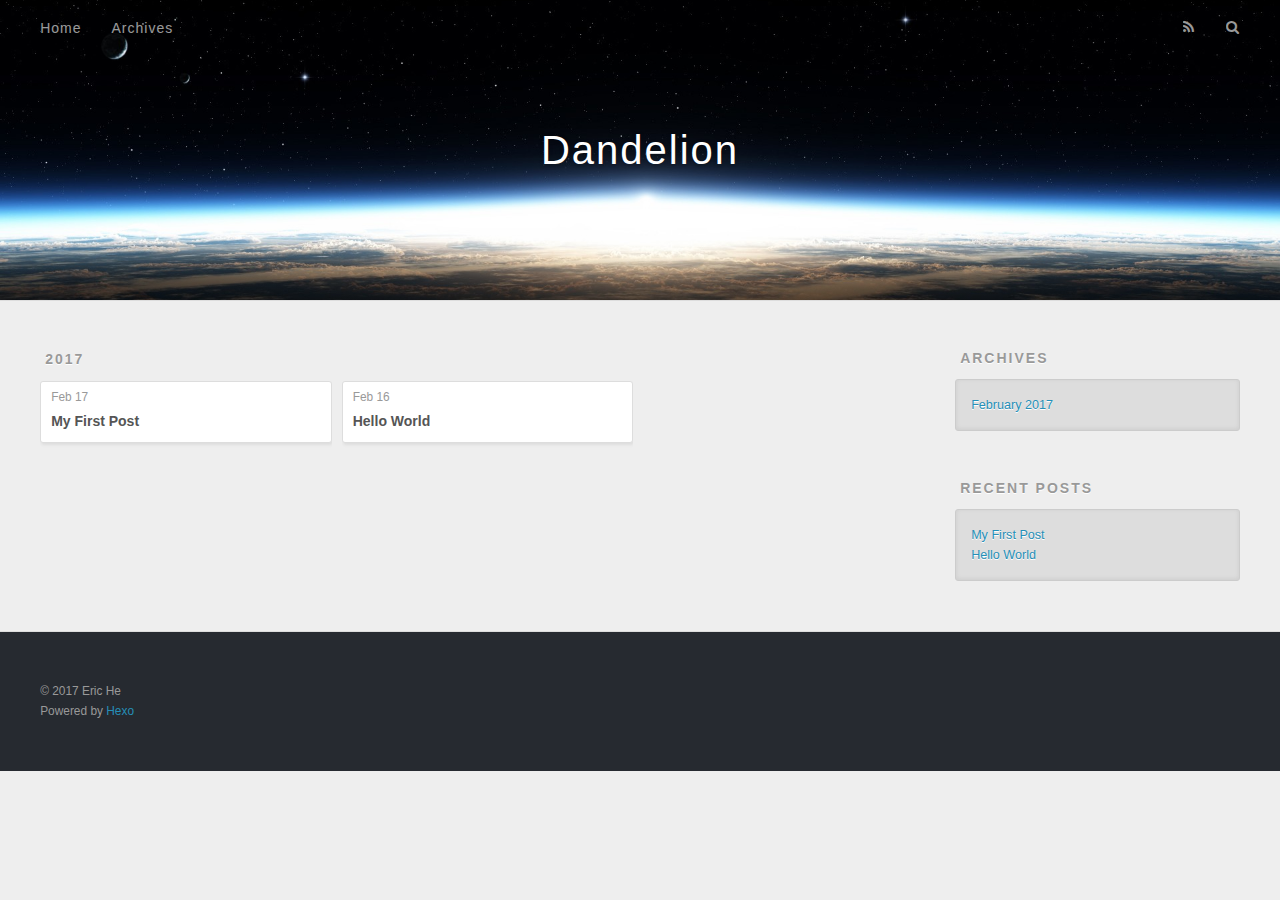
==== archives/index.html @ 821d6e0b "2017-02-17 00:19:06" ====
<!DOCTYPE html>
<html>
<head>
  <meta charset="utf-8">
  
  <title>Archives | Dandelion</title>
  <meta name="viewport" content="width=device-width, initial-scale=1, maximum-scale=1">
  <meta property="og:type" content="website">
<meta property="og:title" content="Dandelion">
<meta property="og:url" content="http://yoursite.com/archives/index.html">
<meta property="og:site_name" content="Dandelion">
<meta name="twitter:card" content="summary">
<meta name="twitter:title" content="Dandelion">
  
    <link rel="alternate" href="/atom.xml" title="Dandelion" type="application/atom+xml">
  
  
    <link rel="icon" href="/favicon.png">
  
  
    <link href="//fonts.googleapis.com/css?family=Source+Code+Pro" rel="stylesheet" type="text/css">
  
  <link rel="stylesheet" href="/css/style.css">
  

</head>

<body>
  <div id="container">
    <div id="wrap">
      <header id="header">
  <div id="banner"></div>
  <div id="header-outer" class="outer">
    <div id="header-title" class="inner">
      <h1 id="logo-wrap">
        <a href="/" id="logo">Dandelion</a>
      </h1>
      
    </div>
    <div id="header-inner" class="inner">
      <nav id="main-nav">
        <a id="main-nav-toggle" class="nav-icon"></a>
        
          <a class="main-nav-link" href="/">Home</a>
        
          <a class="main-nav-link" href="/archives">Archives</a>
        
      </nav>
      <nav id="sub-nav">
        
          <a id="nav-rss-link" class="nav-icon" href="/atom.xml" title="RSS Feed"></a>
        
        <a id="nav-search-btn" class="nav-icon" title="Search"></a>
      </nav>
      <div id="search-form-wrap">
        <form action="//google.com/search" method="get" accept-charset="UTF-8" class="search-form"><input type="search" name="q" results="0" class="search-form-input" placeholder="Search"><button type="submit" class="search-form-submit">&#xF002;</button><input type="hidden" name="sitesearch" value="http://yoursite.com"></form>
      </div>
    </div>
  </div>
</header>
      <div class="outer">
        <section id="main">
  
  
    
    
      
      
      <section class="archives-wrap">
        <div class="archive-year-wrap">
          <a href="/archives/2017" class="archive-year">2017</a>
        </div>
        <div class="archives">
    
    <article class="archive-article archive-type-post">
  <div class="archive-article-inner">
    <header class="archive-article-header">
      <a href="/2017/02/17/My-First-Post/" class="archive-article-date">
  <time datetime="2017-02-17T08:03:21.000Z" itemprop="datePublished">Feb 17</time>
</a>
      
  
    <h1 itemprop="name">
      <a class="archive-article-title" href="/2017/02/17/My-First-Post/">My First Post</a>
    </h1>
  

    </header>
  </div>
</article>
  
    
    
    <article class="archive-article archive-type-post">
  <div class="archive-article-inner">
    <header class="archive-article-header">
      <a href="/2017/02/16/hello-world/" class="archive-article-date">
  <time datetime="2017-02-17T07:58:25.043Z" itemprop="datePublished">Feb 16</time>
</a>
      
  
    <h1 itemprop="name">
      <a class="archive-article-title" href="/2017/02/16/hello-world/">Hello World</a>
    </h1>
  

    </header>
  </div>
</article>
  
  
    </div></section>
  

</section>
        
          <aside id="sidebar">
  
    

  
    

  
    
  
    
  <div class="widget-wrap">
    <h3 class="widget-title">Archives</h3>
    <div class="widget">
      <ul class="archive-list"><li class="archive-list-item"><a class="archive-list-link" href="/archives/2017/02/">February 2017</a></li></ul>
    </div>
  </div>


  
    
  <div class="widget-wrap">
    <h3 class="widget-title">Recent Posts</h3>
    <div class="widget">
      <ul>
        
          <li>
            <a href="/2017/02/17/My-First-Post/">My First Post</a>
          </li>
        
          <li>
            <a href="/2017/02/16/hello-world/">Hello World</a>
          </li>
        
      </ul>
    </div>
  </div>

  
</aside>
        
      </div>
      <footer id="footer">
  
  <div class="outer">
    <div id="footer-info" class="inner">
      &copy; 2017 Eric He<br>
      Powered by <a href="http://hexo.io/" target="_blank">Hexo</a>
    </div>
  </div>
</footer>
    </div>
    <nav id="mobile-nav">
  
    <a href="/" class="mobile-nav-link">Home</a>
  
    <a href="/archives" class="mobile-nav-link">Archives</a>
  
</nav>
    

<script src="//ajax.googleapis.com/ajax/libs/jquery/2.0.3/jquery.min.js"></script>


  <link rel="stylesheet" href="/fancybox/jquery.fancybox.css">
  <script src="/fancybox/jquery.fancybox.pack.js"></script>


<script src="/js/script.js"></script>

  </div>
</body>
</html>
---- css/style.css ----
body {
  width: 100%;
}
body:before,
body:after {
  content: "";
  display: table;
}
body:after {
  clear: both;
}
html,
body,
div,
span,
applet,
object,
iframe,
h1,
h2,
h3,
h4,
h5,
h6,
p,
blockquote,
pre,
a,
abbr,
acronym,
address,
big,
cite,
code,
del,
dfn,
em,
img,
ins,
kbd,
q,
s,
samp,
small,
strike,
strong,
sub,
sup,
tt,
var,
dl,
dt,
dd,
ol,
ul,
li,
fieldset,
form,
label,
legend,
table,
caption,
tbody,
tfoot,
thead,
tr,
th,
td {
  margin: 0;
  padding: 0;
  border: 0;
  outline: 0;
  font-weight: inherit;
  font-style: inherit;
  font-family: inherit;
  font-size: 100%;
  vertical-align: baseline;
}
body {
  line-height: 1;
  color: #000;
  background: #fff;
}
ol,
ul {
  list-style: none;
}
table {
  border-collapse: separate;
  border-spacing: 0;
  vertical-align: middle;
}
caption,
th,
td {
  text-align: left;
  font-weight: normal;
  vertical-align: middle;
}
a img {
  border: none;
}
input,
button {
  margin: 0;
  padding: 0;
}
input::-moz-focus-inner,
button::-moz-focus-inner {
  border: 0;
  padding: 0;
}
@font-face {
  font-family: FontAwesome;
  font-style: normal;
  font-weight: normal;
  src: url("fonts/fontawesome-webfont.eot?v=#4.0.3");
  src: url("fonts/fontawesome-webfont.eot?#iefix&v=#4.0.3") format("embedded-opentype"), url("fonts/fontawesome-webfont.woff?v=#4.0.3") format("woff"), url("fonts/fontawesome-webfont.ttf?v=#4.0.3") format("truetype"), url("fonts/fontawesome-webfont.svg#fontawesomeregular?v=#4.0.3") format("svg");
}
html,
body,
#container {
  height: 100%;
}
body {
  background: #eee;
  font: 14px "Helvetica Neue", Helvetica, Arial, sans-serif;
  -webkit-text-size-adjust: 100%;
}
.outer {
  max-width: 1220px;
  margin: 0 auto;
  padding: 0 20px;
}
.outer:before,
.outer:after {
  content: "";
  display: table;
}
.outer:after {
  clear: both;
}
.inner {
  display: inline;
  float: left;
  width: 98.33333333333333%;
  margin: 0 0.833333333333333%;
}
.left,
.alignleft {
  float: left;
}
.right,
.alignright {
  float: right;
}
.clear {
  clear: both;
}
#container {
  position: relative;
}
.mobile-nav-on {
  overflow: hidden;
}
#wrap {
  height: 100%;
  width: 100%;
  position: absolute;
  top: 0;
  left: 0;
  -webkit-transition: 0.2s ease-out;
  -moz-transition: 0.2s ease-out;
  -ms-transition: 0.2s ease-out;
  transition: 0.2s ease-out;
  z-index: 1;
  background: #eee;
}
.mobile-nav-on #wrap {
  left: 280px;
}
@media screen and (min-width: 768px) {
  #main {
    display: inline;
    float: left;
    width: 73.33333333333333%;
    margin: 0 0.833333333333333%;
  }
}
.article-date,
.article-category-link,
.archive-year,
.widget-title {
  text-decoration: none;
  text-transform: uppercase;
  letter-spacing: 2px;
  color: #999;
  margin-bottom: 1em;
  margin-left: 5px;
  line-height: 1em;
  text-shadow: 0 1px #fff;
  font-weight: bold;
}
.article-inner,
.archive-article-inner {
  background: #fff;
  -webkit-box-shadow: 1px 2px 3px #ddd;
  box-shadow: 1px 2px 3px #ddd;
  border: 1px solid #ddd;
  border-radius: 3px;
}
.article-entry h1,
.widget h1 {
  font-size: 2em;
}
.article-entry h2,
.widget h2 {
  font-size: 1.5em;
}
.article-entry h3,
.widget h3 {
  font-size: 1.3em;
}
.article-entry h4,
.widget h4 {
  font-size: 1.2em;
}
.article-entry h5,
.widget h5 {
  font-size: 1em;
}
.article-entry h6,
.widget h6 {
  font-size: 1em;
  color: #999;
}
.article-entry hr,
.widget hr {
  border: 1px dashed #ddd;
}
.article-entry strong,
.widget strong {
  font-weight: bold;
}
.article-entry em,
.widget em,
.article-entry cite,
.widget cite {
  font-style: italic;
}
.article-entry sup,
.widget sup,
.article-entry sub,
.widget sub {
  font-size: 0.75em;
  line-height: 0;
  position: relative;
  vertical-align: baseline;
}
.article-entry sup,
.widget sup {
  top: -0.5em;
}
.article-entry sub,
.widget sub {
  bottom: -0.2em;
}
.article-entry small,
.widget small {
  font-size: 0.85em;
}
.article-entry acronym,
.widget acronym,
.article-entry abbr,
.widget abbr {
  border-bottom: 1px dotted;
}
.article-entry ul,
.widget ul,
.article-entry ol,
.widget ol,
.article-entry dl,
.widget dl {
  margin: 0 20px;
  line-height: 1.6em;
}
.article-entry ul ul,
.widget ul ul,
.article-entry ol ul,
.widget ol ul,
.article-entry ul ol,
.widget ul ol,
.article-entry ol ol,
.widget ol ol {
  margin-top: 0;
  margin-bottom: 0;
}
.article-entry ul,
.widget ul {
  list-style: disc;
}
.article-entry ol,
.widget ol {
  list-style: decimal;
}
.article-entry dt,
.widget dt {
  font-weight: bold;
}
#header {
  height: 300px;
  position: relative;
  border-bottom: 1px solid #ddd;
}
#header:before,
#header:after {
  content: "";
  position: absolute;
  left: 0;
  right: 0;
  height: 40px;
}
#header:before {
  top: 0;
  background: -webkit-linear-gradient(rgba(0,0,0,0.2), transparent);
  background: -moz-linear-gradient(rgba(0,0,0,0.2), transparent);
  background: -ms-linear-gradient(rgba(0,0,0,0.2), transparent);
  background: linear-gradient(rgba(0,0,0,0.2), transparent);
}
#header:after {
  bottom: 0;
  background: -webkit-linear-gradient(transparent, rgba(0,0,0,0.2));
  background: -moz-linear-gradient(transparent, rgba(0,0,0,0.2));
  background: -ms-linear-gradient(transparent, rgba(0,0,0,0.2));
  background: linear-gradient(transparent, rgba(0,0,0,0.2));
}
#header-outer {
  height: 100%;
  position: relative;
}
#header-inner {
  position: relative;
  overflow: hidden;
}
#banner {
  position: absolute;
  top: 0;
  left: 0;
  width: 100%;
  height: 100%;
  background: url("images/banner.jpg") center #000;
  -webkit-background-size: cover;
  -moz-background-size: cover;
  background-size: cover;
  z-index: -1;
}
#header-title {
  text-align: center;
  height: 40px;
  position: absolute;
  top: 50%;
  left: 0;
  margin-top: -20px;
}
#logo,
#subtitle {
  text-decoration: none;
  color: #fff;
  font-weight: 300;
  text-shadow: 0 1px 4px rgba(0,0,0,0.3);
}
#logo {
  font-size: 40px;
  line-height: 40px;
  letter-spacing: 2px;
}
#subtitle {
  font-size: 16px;
  line-height: 16px;
  letter-spacing: 1px;
}
#subtitle-wrap {
  margin-top: 16px;
}
#main-nav {
  float: left;
  margin-left: -15px;
}
.nav-icon,
.main-nav-link {
  float: left;
  color: #fff;
  opacity: 0.6;
  text-decoration: none;
  text-shadow: 0 1px rgba(0,0,0,0.2);
  -webkit-transition: opacity 0.2s;
  -moz-transition: opacity 0.2s;
  -ms-transition: opacity 0.2s;
  transition: opacity 0.2s;
  display: block;
  padding: 20px 15px;
}
.nav-icon:hover,
.main-nav-link:hover {
  opacity: 1;
}
.nav-icon {
  font-family: FontAwesome;
  text-align: center;
  font-size: 14px;
  width: 14px;
  height: 14px;
  padding: 20px 15px;
  position: relative;
  cursor: pointer;
}
.main-nav-link {
  font-weight: 300;
  letter-spacing: 1px;
}
@media screen and (max-width: 479px) {
  .main-nav-link {
    display: none;
  }
}
#main-nav-toggle {
  display: none;
}
#main-nav-toggle:before {
  content: "\f0c9";
}
@media screen and (max-width: 479px) {
  #main-nav-toggle {
    display: block;
  }
}
#sub-nav {
  float: right;
  margin-right: -15px;
}
#nav-rss-link:before {
  content: "\f09e";
}
#nav-search-btn:before {
  content: "\f002";
}
#search-form-wrap {
  position: absolute;
  top: 15px;
  width: 150px;
  height: 30px;
  right: -150px;
  opacity: 0;
  -webkit-transition: 0.2s ease-out;
  -moz-transition: 0.2s ease-out;
  -ms-transition: 0.2s ease-out;
  transition: 0.2s ease-out;
}
#search-form-wrap.on {
  opacity: 1;
  right: 0;
}
@media screen and (max-width: 479px) {
  #search-form-wrap {
    width: 100%;
    right: -100%;
  }
}
.search-form {
  position: absolute;
  top: 0;
  left: 0;
  right: 0;
  background: #fff;
  padding: 5px 15px;
  border-radius: 15px;
  -webkit-box-shadow: 0 0 10px rgba(0,0,0,0.3);
  box-shadow: 0 0 10px rgba(0,0,0,0.3);
}
.search-form-input {
  border: none;
  background: none;
  color: #555;
  width: 100%;
  font: 13px "Helvetica Neue", Helvetica, Arial, sans-serif;
  outline: none;
}
.search-form-input::-webkit-search-results-decoration,
.search-form-input::-webkit-search-cancel-button {
  -webkit-appearance: none;
}
.search-form-submit {
  position: absolute;
  top: 50%;
  right: 10px;
  margin-top: -7px;
  font: 13px FontAwesome;
  border: none;
  background: none;
  color: #bbb;
  cursor: pointer;
}
.search-form-submit:hover,
.search-form-submit:focus {
  color: #777;
}
.article {
  margin: 50px 0;
}
.article-inner {
  overflow: hidden;
}
.article-meta:before,
.article-meta:after {
  content: "";
  display: table;
}
.article-meta:after {
  clear: both;
}
.article-date {
  float: left;
}
.article-category {
  float: left;
  line-height: 1em;
  color: #ccc;
  text-shadow: 0 1px #fff;
  margin-left: 8px;
}
.article-category:before {
  content: "\2022";
}
.article-category-link {
  margin: 0 12px 1em;
}
.article-header {
  padding: 20px 20px 0;
}
.article-title {
  text-decoration: none;
  font-size: 2em;
  font-weight: bold;
  color: #555;
  line-height: 1.1em;
  -webkit-transition: color 0.2s;
  -moz-transition: color 0.2s;
  -ms-transition: color 0.2s;
  transition: color 0.2s;
}
a.article-title:hover {
  color: #258fb8;
}
.article-entry {
  color: #555;
  padding: 0 20px;
}
.article-entry:before,
.article-entry:after {
  content: "";
  display: table;
}
.article-entry:after {
  clear: both;
}
.article-entry p,
.article-entry table {
  line-height: 1.6em;
  margin: 1.6em 0;
}
.article-entry h1,
.article-entry h2,
.article-entry h3,
.article-entry h4,
.article-entry h5,
.article-entry h6 {
  font-weight: bold;
}
.article-entry h1,
.article-entry h2,
.article-entry h3,
.article-entry h4,
.article-entry h5,
.article-entry h6 {
  line-height: 1.1em;
  margin: 1.1em 0;
}
.article-entry a {
  color: #258fb8;
  text-decoration: none;
}
.article-entry a:hover {
  text-decoration: underline;
}
.article-entry ul,
.article-entry ol,
.article-entry dl {
  margin-top: 1.6em;
  margin-bottom: 1.6em;
}
.article-entry img,
.article-entry video {
  max-width: 100%;
  height: auto;
  display: block;
  margin: auto;
}
.article-entry iframe {
  border: none;
}
.article-entry table {
  width: 100%;
  border-collapse: collapse;
  border-spacing: 0;
}
.article-entry th {
  font-weight: bold;
  border-bottom: 3px solid #ddd;
  padding-bottom: 0.5em;
}
.article-entry td {
  border-bottom: 1px solid #ddd;
  padding: 10px 0;
}
.article-entry blockquote {
  font-family: Georgia, "Times New Roman", serif;
  font-size: 1.4em;
  margin: 1.6em 20px;
  text-align: center;
}
.article-entry blockquote footer {
  font-size: 14px;
  margin: 1.6em 0;
  font-family: "Helvetica Neue", Helvetica, Arial, sans-serif;
}
.article-entry blockquote footer cite:before {
  content: "—";
  padding: 0 0.5em;
}
.article-entry .pullquote {
  text-align: left;
  width: 45%;
  margin: 0;
}
.article-entry .pullquote.left {
  margin-left: 0.5em;
  margin-right: 1em;
}
.article-entry .pullquote.right {
  margin-right: 0.5em;
  margin-left: 1em;
}
.article-entry .caption {
  color: #999;
  display: block;
  font-size: 0.9em;
  margin-top: 0.5em;
  position: relative;
  text-align: center;
}
.article-entry .video-container {
  position: relative;
  padding-top: 56.25%;
  height: 0;
  overflow: hidden;
}
.article-entry .video-container iframe,
.article-entry .video-container object,
.article-entry .video-container embed {
  position: absolute;
  top: 0;
  left: 0;
  width: 100%;
  height: 100%;
  margin-top: 0;
}
.article-more-link a {
  display: inline-block;
  line-height: 1em;
  padding: 6px 15px;
  border-radius: 15px;
  background: #eee;
  color: #999;
  text-shadow: 0 1px #fff;
  text-decoration: none;
}
.article-more-link a:hover {
  background: #258fb8;
  color: #fff;
  text-decoration: none;
  text-shadow: 0 1px #1e7293;
}
.article-footer {
  font-size: 0.85em;
  line-height: 1.6em;
  border-top: 1px solid #ddd;
  padding-top: 1.6em;
  margin: 0 20px 20px;
}
.article-footer:before,
.article-footer:after {
  content: "";
  display: table;
}
.article-footer:after {
  clear: both;
}
.article-footer a {
  color: #999;
  text-decoration: none;
}
.article-footer a:hover {
  color: #555;
}
.article-tag-list-item {
  float: left;
  margin-right: 10px;
}
.article-tag-list-link:before {
  content: "#";
}
.article-comment-link {
  float: right;
}
.article-comment-link:before {
  content: "\f075";
  font-family: FontAwesome;
  padding-right: 8px;
}
.article-share-link {
  cursor: pointer;
  float: right;
  margin-left: 20px;
}
.article-share-link:before {
  content: "\f064";
  font-family: FontAwesome;
  padding-right: 6px;
}
#article-nav {
  position: relative;
}
#article-nav:before,
#article-nav:after {
  content: "";
  display: table;
}
#article-nav:after {
  clear: both;
}
@media screen and (min-width: 768px) {
  #article-nav {
    margin: 50px 0;
  }
  #article-nav:before {
    width: 8px;
    height: 8px;
    position: absolute;
    top: 50%;
    left: 50%;
    margin-top: -4px;
    margin-left: -4px;
    content: "";
    border-radius: 50%;
    background: #ddd;
    -webkit-box-shadow: 0 1px 2px #fff;
    box-shadow: 0 1px 2px #fff;
  }
}
.article-nav-link-wrap {
  text-decoration: none;
  text-shadow: 0 1px #fff;
  color: #999;
  -webkit-box-sizing: border-box;
  -moz-box-sizing: border-box;
  box-sizing: border-box;
  margin-top: 50px;
  text-align: center;
  display: block;
}
.article-nav-link-wrap:hover {
  color: #555;
}
@media screen and (min-width: 768px) {
  .article-nav-link-wrap {
    width: 50%;
    margin-top: 0;
  }
}
@media screen and (min-width: 768px) {
  #article-nav-newer {
    float: left;
    text-align: right;
    padding-right: 20px;
  }
}
@media screen and (min-width: 768px) {
  #article-nav-older {
    float: right;
    text-align: left;
    padding-left: 20px;
  }
}
.article-nav-caption {
  text-transform: uppercase;
  letter-spacing: 2px;
  color: #ddd;
  line-height: 1em;
  font-weight: bold;
}
#article-nav-newer .article-nav-caption {
  margin-right: -2px;
}
.article-nav-title {
  font-size: 0.85em;
  line-height: 1.6em;
  margin-top: 0.5em;
}
.article-share-box {
  position: absolute;
  display: none;
  background: #fff;
  -webkit-box-shadow: 1px 2px 10px rgba(0,0,0,0.2);
  box-shadow: 1px 2px 10px rgba(0,0,0,0.2);
  border-radius: 3px;
  margin-left: -145px;
  overflow: hidden;
  z-index: 1;
}
.article-share-box.on {
  display: block;
}
.article-share-input {
  width: 100%;
  background: none;
  -webkit-box-sizing: border-box;
  -moz-box-sizing: border-box;
  box-sizing: border-box;
  font: 14px "Helvetica Neue", Helvetica, Arial, sans-serif;
  padding: 0 15px;
  color: #555;
  outline: none;
  border: 1px solid #ddd;
  border-radius: 3px 3px 0 0;
  height: 36px;
  line-height: 36px;
}
.article-share-links {
  background: #eee;
}
.article-share-links:before,
.article-share-links:after {
  content: "";
  display: table;
}
.article-share-links:after {
  clear: both;
}
.article-share-twitter,
.article-share-facebook,
.article-share-pinterest,
.article-share-google {
  width: 50px;
  height: 36px;
  display: block;
  float: left;
  position: relative;
  color: #999;
  text-shadow: 0 1px #fff;
}
.article-share-twitter:before,
.article-share-facebook:before,
.article-share-pinterest:before,
.article-share-google:before {
  font-size: 20px;
  font-family: FontAwesome;
  width: 20px;
  height: 20px;
  position: absolute;
  top: 50%;
  left: 50%;
  margin-top: -10px;
  margin-left: -10px;
  text-align: center;
}
.article-share-twitter:hover,
.article-share-facebook:hover,
.article-share-pinterest:hover,
.article-share-google:hover {
  color: #fff;
}
.article-share-twitter:before {
  content: "\f099";
}
.article-share-twitter:hover {
  background: #00aced;
  text-shadow: 0 1px #008abe;
}
.article-share-facebook:before {
  content: "\f09a";
}
.article-share-facebook:hover {
  background: #3b5998;
  text-shadow: 0 1px #2f477a;
}
.article-share-pinterest:before {
  content: "\f0d2";
}
.article-share-pinterest:hover {
  background: #cb2027;
  text-shadow: 0 1px #a21a1f;
}
.article-share-google:before {
  content: "\f0d5";
}
.article-share-google:hover {
  background: #dd4b39;
  text-shadow: 0 1px #be3221;
}
.article-gallery {
  background: #000;
  position: relative;
}
.article-gallery-photos {
  position: relative;
  overflow: hidden;
}
.article-gallery-img {
  display: none;
  max-width: 100%;
}
.article-gallery-img:first-child {
  display: block;
}
.article-gallery-img.loaded {
  position: absolute;
  display: block;
}
.article-gallery-img img {
  display: block;
  max-width: 100%;
  margin: 0 auto;
}
#comments {
  background: #fff;
  -webkit-box-shadow: 1px 2px 3px #ddd;
  box-shadow: 1px 2px 3px #ddd;
  padding: 20px;
  border: 1px solid #ddd;
  border-radius: 3px;
  margin: 50px 0;
}
#comments a {
  color: #258fb8;
}
.archives-wrap {
  margin: 50px 0;
}
.archives:before,
.archives:after {
  content: "";
  display: table;
}
.archives:after {
  clear: both;
}
.archive-year-wrap {
  margin-bottom: 1em;
}
.archives {
  -webkit-column-gap: 10px;
  -moz-column-gap: 10px;
  column-gap: 10px;
}
@media screen and (min-width: 480px) and (max-width: 767px) {
  .archives {
    -webkit-column-count: 2;
    -moz-column-count: 2;
    column-count: 2;
  }
}
@media screen and (min-width: 768px) {
  .archives {
    -webkit-column-count: 3;
    -moz-column-count: 3;
    column-count: 3;
  }
}
.archive-article {
  -webkit-column-break-inside: avoid;
  page-break-inside: avoid;
  overflow: hidden;
  break-inside: avoid-column;
}
.archive-article-inner {
  padding: 10px;
  margin-bottom: 15px;
}
.archive-article-title {
  text-decoration: none;
  font-weight: bold;
  color: #555;
  -webkit-transition: color 0.2s;
  -moz-transition: color 0.2s;
  -ms-transition: color 0.2s;
  transition: color 0.2s;
  line-height: 1.6em;
}
.archive-article-title:hover {
  color: #258fb8;
}
.archive-article-footer {
  margin-top: 1em;
}
.archive-article-date {
  color: #999;
  text-decoration: none;
  font-size: 0.85em;
  line-height: 1em;
  margin-bottom: 0.5em;
  display: block;
}
#page-nav {
  margin: 50px auto;
  background: #fff;
  -webkit-box-shadow: 1px 2px 3px #ddd;
  box-shadow: 1px 2px 3px #ddd;
  border: 1px solid #ddd;
  border-radius: 3px;
  text-align: center;
  color: #999;
  overflow: hidden;
}
#page-nav:before,
#page-nav:after {
  content: "";
  display: table;
}
#page-nav:after {
  clear: both;
}
#page-nav a,
#page-nav span {
  padding: 10px 20px;
  line-height: 1;
  height: 2ex;
}
#page-nav a {
  color: #999;
  text-decoration: none;
}
#page-nav a:hover {
  background: #999;
  color: #fff;
}
#page-nav .prev {
  float: left;
}
#page-nav .next {
  float: right;
}
#page-nav .page-number {
  display: inline-block;
}
@media screen and (max-width: 479px) {
  #page-nav .page-number {
    display: none;
  }
}
#page-nav .current {
  color: #555;
  font-weight: bold;
}
#page-nav .space {
  color: #ddd;
}
#footer {
  background: #262a30;
  padding: 50px 0;
  border-top: 1px solid #ddd;
  color: #999;
}
#footer a {
  color: #258fb8;
  text-decoration: none;
}
#footer a:hover {
  text-decoration: underline;
}
#footer-info {
  line-height: 1.6em;
  font-size: 0.85em;
}
.article-entry pre,
.article-entry .highlight {
  background: #2d2d2d;
  margin: 0 -20px;
  padding: 15px 20px;
  border-style: solid;
  border-color: #ddd;
  border-width: 1px 0;
  overflow: auto;
  color: #ccc;
  line-height: 22.400000000000002px;
}
.article-entry .highlight .gutter pre,
.article-entry .gist .gist-file .gist-data .line-numbers {
  color: #666;
  font-size: 0.85em;
}
.article-entry pre,
.article-entry code {
  font-family: "Source Code Pro", Consolas, Monaco, Menlo, Consolas, monospace;
}
.article-entry code {
  background: #eee;
  text-shadow: 0 1px #fff;
  padding: 0 0.3em;
}
.article-entry pre code {
  background: none;
  text-shadow: none;
  padding: 0;
}
.article-entry .highlight pre {
  border: none;
  margin: 0;
  padding: 0;
}
.article-entry .highlight table {
  margin: 0;
  width: auto;
}
.article-entry .highlight td {
  border: none;
  padding: 0;
}
.article-entry .highlight figcaption {
  font-size: 0.85em;
  color: #999;
  line-height: 1em;
  margin-bottom: 1em;
}
.article-entry .highlight figcaption:before,
.article-entry .highlight figcaption:after {
  content: "";
  display: table;
}
.article-entry .highlight figcaption:after {
  clear: both;
}
.article-entry .highlight figcaption a {
  float: right;
}
.article-entry .highlight .gutter pre {
  text-align: right;
  padding-right: 20px;
}
.article-entry .highlight .line {
  height: 22.400000000000002px;
}
.article-entry .highlight .line.marked {
  background: #515151;
}
.article-entry .gist {
  margin: 0 -20px;
  border-style: solid;
  border-color: #ddd;
  border-width: 1px 0;
  background: #2d2d2d;
  padding: 15px 20px 15px 0;
}
.article-entry .gist .gist-file {
  border: none;
  font-family: "Source Code Pro", Consolas, Monaco, Menlo, Consolas, monospace;
  margin: 0;
}
.article-entry .gist .gist-file .gist-data {
  background: none;
  border: none;
}
.article-entry .gist .gist-file .gist-data .line-numbers {
  background: none;
  border: none;
  padding: 0 20px 0 0;
}
.article-entry .gist .gist-file .gist-data .line-data {
  padding: 0 !important;
}
.article-entry .gist .gist-file .highlight {
  margin: 0;
  padding: 0;
  border: none;
}
.article-entry .gist .gist-file .gist-meta {
  background: #2d2d2d;
  color: #999;
  font: 0.85em "Helvetica Neue", Helvetica, Arial, sans-serif;
  text-shadow: 0 0;
  padding: 0;
  margin-top: 1em;
  margin-left: 20px;
}
.article-entry .gist .gist-file .gist-meta a {
  color: #258fb8;
  font-weight: normal;
}
.article-entry .gist .gist-file .gist-meta a:hover {
  text-decoration: underline;
}
pre .comment,
pre .title {
  color: #999;
}
pre .variable,
pre .attribute,
pre .tag,
pre .regexp,
pre .ruby .constant,
pre .xml .tag .title,
pre .xml .pi,
pre .xml .doctype,
pre .html .doctype,
pre .css .id,
pre .css .class,
pre .css .pseudo {
  color: #f2777a;
}
pre .number,
pre .preprocessor,
pre .built_in,
pre .literal,
pre .params,
pre .constant {
  color: #f99157;
}
pre .class,
pre .ruby .class .title,
pre .css .rules .attribute {
  color: #9c9;
}
pre .string,
pre .value,
pre .inheritance,
pre .header,
pre .ruby .symbol,
pre .xml .cdata {
  color: #9c9;
}
pre .css .hexcolor {
  color: #6cc;
}
pre .function,
pre .python .decorator,
pre .python .title,
pre .ruby .function .title,
pre .ruby .title .keyword,
pre .perl .sub,
pre .javascript .title,
pre .coffeescript .title {
  color: #69c;
}
pre .keyword,
pre .javascript .function {
  color: #c9c;
}
@media screen and (max-width: 479px) {
  #mobile-nav {
    position: absolute;
    top: 0;
    left: 0;
    width: 280px;
    height: 100%;
    background: #191919;
    border-right: 1px solid #fff;
  }
}
@media screen and (max-width: 479px) {
  .mobile-nav-link {
    display: block;
    color: #999;
    text-decoration: none;
    padding: 15px 20px;
    font-weight: bold;
  }
  .mobile-nav-link:hover {
    color: #fff;
  }
}
@media screen and (min-width: 768px) {
  #sidebar {
    display: inline;
    float: left;
    width: 23.333333333333332%;
    margin: 0 0.833333333333333%;
  }
}
.widget-wrap {
  margin: 50px 0;
}
.widget {
  color: #777;
  text-shadow: 0 1px #fff;
  background: #ddd;
  -webkit-box-shadow: 0 -1px 4px #ccc inset;
  box-shadow: 0 -1px 4px #ccc inset;
  border: 1px solid #ccc;
  padding: 15px;
  border-radius: 3px;
}
.widget a {
  color: #258fb8;
  text-decoration: none;
}
.widget a:hover {
  text-decoration: underline;
}
.widget ul ul,
.widget ol ul,
.widget dl ul,
.widget ul ol,
.widget ol ol,
.widget dl ol,
.widget ul dl,
.widget ol dl,
.widget dl dl {
  margin-left: 15px;
  list-style: disc;
}
.widget {
  line-height: 1.6em;
  word-wrap: break-word;
  font-size: 0.9em;
}
.widget ul,
.widget ol {
  list-style: none;
  margin: 0;
}
.widget ul ul,
.widget ol ul,
.widget ul ol,
.widget ol ol {
  margin: 0 20px;
}
.widget ul ul,
.widget ol ul {
  list-style: disc;
}
.widget ul ol,
.widget ol ol {
  list-style: decimal;
}
.category-list-count,
.tag-list-count,
.archive-list-count {
  padding-left: 5px;
  color: #999;
  font-size: 0.85em;
}
.category-list-count:before,
.tag-list-count:before,
.archive-list-count:before {
  content: "(";
}
.category-list-count:after,
.tag-list-count:after,
.archive-list-count:after {
  content: ")";
}
.tagcloud a {
  margin-right: 5px;
  display: inline-block;
}
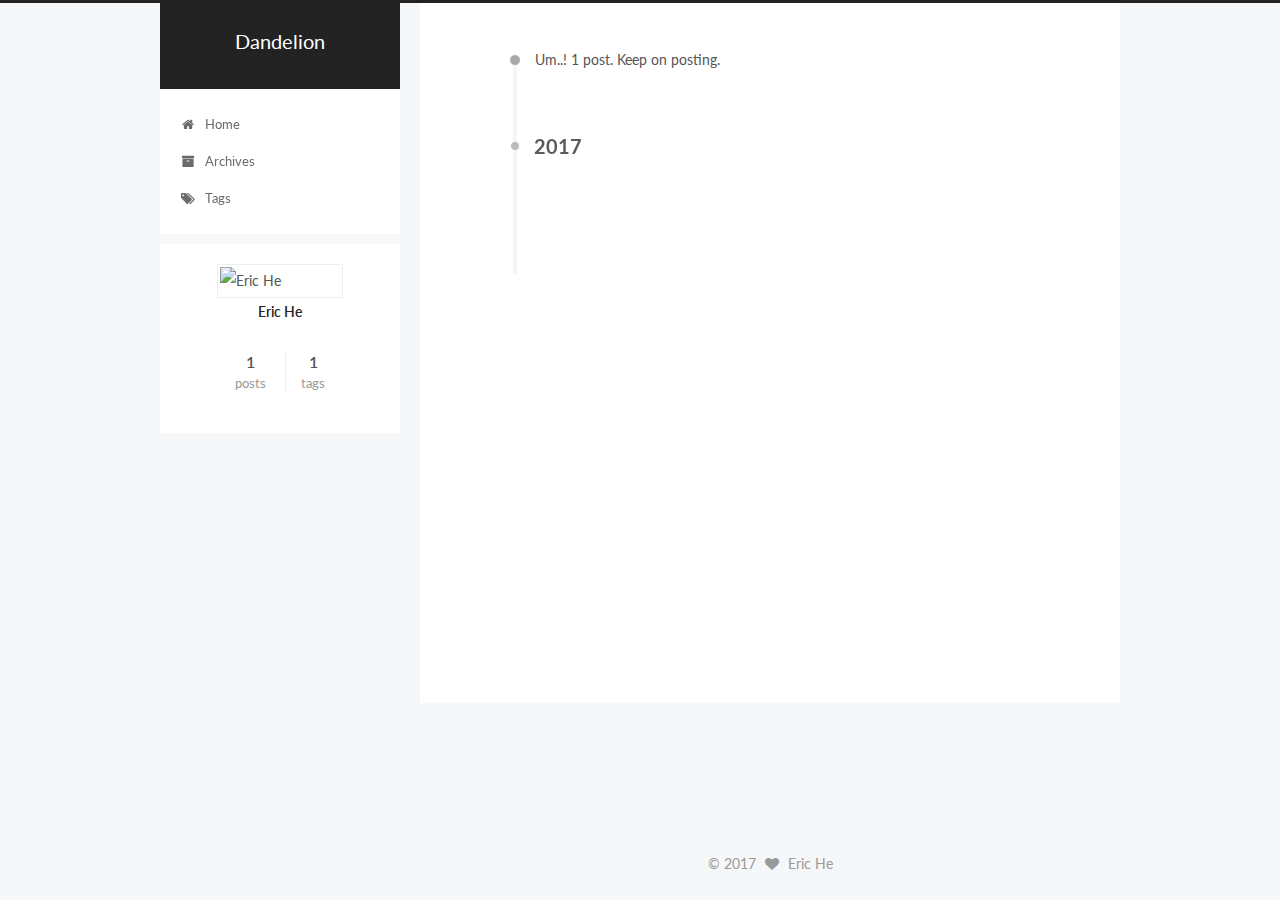
==== commit 9de48a90: "2017-02-17 01:41:12" ====
--- a/archives/index.html
+++ b/archives/index.html
@@ -1,189 +1,527 @@
-<!DOCTYPE html>
-<html>
+<!doctype html>
+
+
+
+  
+
+
+<html class="theme-next pisces use-motion" lang="en">
 <head>
-  <meta charset="utf-8">
-  
-  <title>Archives | Dandelion</title>
-  <meta name="viewport" content="width=device-width, initial-scale=1, maximum-scale=1">
-  <meta property="og:type" content="website">
+  <meta charset="UTF-8"/>
+<meta http-equiv="X-UA-Compatible" content="IE=edge" />
+<meta name="viewport" content="width=device-width, initial-scale=1, maximum-scale=1"/>
+
+
+
+<meta http-equiv="Cache-Control" content="no-transform" />
+<meta http-equiv="Cache-Control" content="no-siteapp" />
+
+
+
+
+
+
+
+
+
+
+
+
+
+
+
+  
+  
+  <link href="/lib/fancybox/source/jquery.fancybox.css?v=2.1.5" rel="stylesheet" type="text/css" />
+
+
+
+
+  
+  
+  
+  
+
+  
+    
+    
+  
+
+  
+
+  
+
+  
+
+  
+
+  
+    
+    
+    <link href="//fonts.googleapis.com/css?family=Lato:300,300italic,400,400italic,700,700italic&subset=latin,latin-ext" rel="stylesheet" type="text/css">
+  
+
+
+
+
+
+
+<link href="/lib/font-awesome/css/font-awesome.min.css?v=4.6.2" rel="stylesheet" type="text/css" />
+
+<link href="/css/main.css?v=5.1.0" rel="stylesheet" type="text/css" />
+
+
+  <meta name="keywords" content="Hexo, NexT" />
+
+
+
+
+
+
+
+
+  <link rel="shortcut icon" type="image/x-icon" href="/favicon.ico?v=5.1.0" />
+
+
+
+
+
+
+<meta property="og:type" content="website">
 <meta property="og:title" content="Dandelion">
 <meta property="og:url" content="http://yoursite.com/archives/index.html">
 <meta property="og:site_name" content="Dandelion">
 <meta name="twitter:card" content="summary">
 <meta name="twitter:title" content="Dandelion">
-  
-    <link rel="alternate" href="/atom.xml" title="Dandelion" type="application/atom+xml">
-  
-  
-    <link rel="icon" href="/favicon.png">
-  
-  
-    <link href="//fonts.googleapis.com/css?family=Source+Code+Pro" rel="stylesheet" type="text/css">
-  
-  <link rel="stylesheet" href="/css/style.css">
-  
-
+
+
+
+<script type="text/javascript" id="hexo.configurations">
+  var NexT = window.NexT || {};
+  var CONFIG = {
+    root: '/',
+    scheme: 'Pisces',
+    sidebar: {"position":"left","display":"post"},
+    fancybox: true,
+    motion: true,
+    duoshuo: {
+      userId: '0',
+      author: 'Author'
+    },
+    algolia: {
+      applicationID: '',
+      apiKey: '',
+      indexName: '',
+      hits: {"per_page":10},
+      labels: {"input_placeholder":"Search for Posts","hits_empty":"We didn't find any results for the search: ${query}","hits_stats":"${hits} results found in ${time} ms"}
+    }
+  };
+</script>
+
+
+
+  <link rel="canonical" href="http://yoursite.com/archives/"/>
+
+
+
+
+
+  <title> Archive | Dandelion </title>
 </head>
 
-<body>
-  <div id="container">
-    <div id="wrap">
-      <header id="header">
-  <div id="banner"></div>
-  <div id="header-outer" class="outer">
-    <div id="header-title" class="inner">
-      <h1 id="logo-wrap">
-        <a href="/" id="logo">Dandelion</a>
+<body itemscope itemtype="http://schema.org/WebPage" lang="en">
+
+  
+
+
+
+
+
+
+
+
+
+
+
+
+
+
+  
+  
+    
+  
+
+  <div class="container one-collumn sidebar-position-left  page-archive  ">
+    <div class="headband"></div>
+
+    <header id="header" class="header" itemscope itemtype="http://schema.org/WPHeader">
+      <div class="header-inner"><div class="site-meta ">
+  
+
+  <div class="custom-logo-site-title">
+    <a href="/"  class="brand" rel="start">
+      <span class="logo-line-before"><i></i></span>
+      <span class="site-title">Dandelion</span>
+      <span class="logo-line-after"><i></i></span>
+    </a>
+  </div>
+    
+      <p class="site-subtitle"></p>
+    
+</div>
+
+<div class="site-nav-toggle">
+  <button>
+    <span class="btn-bar"></span>
+    <span class="btn-bar"></span>
+    <span class="btn-bar"></span>
+  </button>
+</div>
+
+<nav class="site-nav">
+  
+
+  
+    <ul id="menu" class="menu">
+      
+        
+        <li class="menu-item menu-item-home">
+          <a href="/" rel="section">
+            
+              <i class="menu-item-icon fa fa-fw fa-home"></i> <br />
+            
+            Home
+          </a>
+        </li>
+      
+        
+        <li class="menu-item menu-item-archives">
+          <a href="/archives" rel="section">
+            
+              <i class="menu-item-icon fa fa-fw fa-archive"></i> <br />
+            
+            Archives
+          </a>
+        </li>
+      
+        
+        <li class="menu-item menu-item-tags">
+          <a href="/tags" rel="section">
+            
+              <i class="menu-item-icon fa fa-fw fa-tags"></i> <br />
+            
+            Tags
+          </a>
+        </li>
+      
+
+      
+    </ul>
+  
+
+  
+</nav>
+
+
+
+ </div>
+    </header>
+
+    <main id="main" class="main">
+      <div class="main-inner">
+        <div class="content-wrap">
+          <div id="content" class="content">
+            
+
+  <section id="posts" class="posts-collapse">
+    <span class="archive-move-on"></span>
+
+    <span class="archive-page-counter">
+      
+      
+      
+        
+      
+      Um..! 1 post. Keep on posting.
+    </span>
+
+    
+
+      
+      
+      
+
+      
+        
+        <div class="collection-title">
+          <h2 class="archive-year motion-element" id="archive-year-2017">2017</h2>
+        </div>
+      
+      
+
+      
+
+  <article class="post post-type-normal" itemscope itemtype="http://schema.org/Article">
+    <header class="post-header">
+
+      <h1 class="post-title">
+        
+            <a class="post-title-link" href="/2017/02/17/I-get-rejected-by-App-Academy/" itemprop="url">
+              
+                <span itemprop="name">I get rejected by App Academy</span>
+              
+            </a>
+        
       </h1>
-      
-    </div>
-    <div id="header-inner" class="inner">
-      <nav id="main-nav">
-        <a id="main-nav-toggle" class="nav-icon"></a>
-        
-          <a class="main-nav-link" href="/">Home</a>
-        
-          <a class="main-nav-link" href="/archives">Archives</a>
-        
-      </nav>
-      <nav id="sub-nav">
-        
-          <a id="nav-rss-link" class="nav-icon" href="/atom.xml" title="RSS Feed"></a>
-        
-        <a id="nav-search-btn" class="nav-icon" title="Search"></a>
-      </nav>
-      <div id="search-form-wrap">
-        <form action="//google.com/search" method="get" accept-charset="UTF-8" class="search-form"><input type="search" name="q" results="0" class="search-form-input" placeholder="Search"><button type="submit" class="search-form-submit">&#xF002;</button><input type="hidden" name="sitesearch" value="http://yoursite.com"></form>
+
+      <div class="post-meta">
+        <time class="post-time" itemprop="dateCreated"
+              datetime="2017-02-17T00:53:30-08:00"
+              content="2017-02-17" >
+          02-17
+        </time>
       </div>
+
+    </header>
+  </article>
+
+
+
+    
+
+  </section>
+
+  
+
+
+          
+          </div>
+          
+
+
+          
+
+        </div>
+        
+          
+  
+  <div class="sidebar-toggle">
+    <div class="sidebar-toggle-line-wrap">
+      <span class="sidebar-toggle-line sidebar-toggle-line-first"></span>
+      <span class="sidebar-toggle-line sidebar-toggle-line-middle"></span>
+      <span class="sidebar-toggle-line sidebar-toggle-line-last"></span>
     </div>
   </div>
-</header>
-      <div class="outer">
-        <section id="main">
-  
-  
-    
-    
-      
-      
-      <section class="archives-wrap">
-        <div class="archive-year-wrap">
-          <a href="/archives/2017" class="archive-year">2017</a>
+
+  <aside id="sidebar" class="sidebar">
+    <div class="sidebar-inner">
+
+      
+
+      
+
+      <section class="site-overview sidebar-panel sidebar-panel-active">
+        <div class="site-author motion-element" itemprop="author" itemscope itemtype="http://schema.org/Person">
+          <img class="site-author-image" itemprop="image"
+               src="http://webmaster.web-soluces.net/avatar/FaceCo-Homme.png"
+               alt="Eric He" />
+          <p class="site-author-name" itemprop="name">Eric He</p>
+           
+              <p class="site-description motion-element" itemprop="description"></p>
+          
         </div>
-        <div class="archives">
-    
-    <article class="archive-article archive-type-post">
-  <div class="archive-article-inner">
-    <header class="archive-article-header">
-      <a href="/2017/02/17/My-First-Post/" class="archive-article-date">
-  <time datetime="2017-02-17T08:03:21.000Z" itemprop="datePublished">Feb 17</time>
-</a>
-      
-  
-    <h1 itemprop="name">
-      <a class="archive-article-title" href="/2017/02/17/My-First-Post/">My First Post</a>
-    </h1>
-  
-
-    </header>
-  </div>
-</article>
-  
-    
-    
-    <article class="archive-article archive-type-post">
-  <div class="archive-article-inner">
-    <header class="archive-article-header">
-      <a href="/2017/02/16/hello-world/" class="archive-article-date">
-  <time datetime="2017-02-17T07:58:25.043Z" itemprop="datePublished">Feb 16</time>
-</a>
-      
-  
-    <h1 itemprop="name">
-      <a class="archive-article-title" href="/2017/02/16/hello-world/">Hello World</a>
-    </h1>
-  
-
-    </header>
-  </div>
-</article>
-  
-  
-    </div></section>
-  
-
-</section>
-        
-          <aside id="sidebar">
-  
-    
-
-  
-    
-
-  
-    
-  
-    
-  <div class="widget-wrap">
-    <h3 class="widget-title">Archives</h3>
-    <div class="widget">
-      <ul class="archive-list"><li class="archive-list-item"><a class="archive-list-link" href="/archives/2017/02/">February 2017</a></li></ul>
+        <nav class="site-state motion-element">
+        
+          
+            <div class="site-state-item site-state-posts">
+              <a href="/archives">
+                <span class="site-state-item-count">1</span>
+                <span class="site-state-item-name">posts</span>
+              </a>
+            </div>
+          
+
+          
+
+          
+            <div class="site-state-item site-state-tags">
+              <a href="/tags">
+                <span class="site-state-item-count">1</span>
+                <span class="site-state-item-name">tags</span>
+              </a>
+            </div>
+          
+
+        </nav>
+
+        
+
+        <div class="links-of-author motion-element">
+          
+        </div>
+
+        
+        
+
+        
+        
+
+        
+
+
+      </section>
+
+      
+
+    </div>
+  </aside>
+
+
+        
+      </div>
+    </main>
+
+    <footer id="footer" class="footer">
+      <div class="footer-inner">
+        <div class="copyright" >
+  
+  &copy; 
+  <span itemprop="copyrightYear">2017</span>
+  <span class="with-love">
+    <i class="fa fa-heart"></i>
+  </span>
+  <span class="author" itemprop="copyrightHolder">Eric He</span>
+</div>
+
+
+
+        
+
+        
+      </div>
+    </footer>
+
+    <div class="back-to-top">
+      <i class="fa fa-arrow-up"></i>
     </div>
   </div>
 
-
-  
-    
-  <div class="widget-wrap">
-    <h3 class="widget-title">Recent Posts</h3>
-    <div class="widget">
-      <ul>
-        
-          <li>
-            <a href="/2017/02/17/My-First-Post/">My First Post</a>
-          </li>
-        
-          <li>
-            <a href="/2017/02/16/hello-world/">Hello World</a>
-          </li>
-        
-      </ul>
-    </div>
-  </div>
-
-  
-</aside>
-        
-      </div>
-      <footer id="footer">
-  
-  <div class="outer">
-    <div id="footer-info" class="inner">
-      &copy; 2017 Eric He<br>
-      Powered by <a href="http://hexo.io/" target="_blank">Hexo</a>
-    </div>
-  </div>
-</footer>
-    </div>
-    <nav id="mobile-nav">
-  
-    <a href="/" class="mobile-nav-link">Home</a>
-  
-    <a href="/archives" class="mobile-nav-link">Archives</a>
-  
-</nav>
-    
-
-<script src="//ajax.googleapis.com/ajax/libs/jquery/2.0.3/jquery.min.js"></script>
-
-
-  <link rel="stylesheet" href="/fancybox/jquery.fancybox.css">
-  <script src="/fancybox/jquery.fancybox.pack.js"></script>
-
-
-<script src="/js/script.js"></script>
-
-  </div>
+  
+
+<script type="text/javascript">
+  if (Object.prototype.toString.call(window.Promise) !== '[object Function]') {
+    window.Promise = null;
+  }
+</script>
+
+
+
+
+
+
+
+
+
+  
+
+
+
+
+  
+  <script type="text/javascript" src="/lib/jquery/index.js?v=2.1.3"></script>
+
+  
+  <script type="text/javascript" src="/lib/fastclick/lib/fastclick.min.js?v=1.0.6"></script>
+
+  
+  <script type="text/javascript" src="/lib/jquery_lazyload/jquery.lazyload.js?v=1.9.7"></script>
+
+  
+  <script type="text/javascript" src="/lib/velocity/velocity.min.js?v=1.2.1"></script>
+
+  
+  <script type="text/javascript" src="/lib/velocity/velocity.ui.min.js?v=1.2.1"></script>
+
+  
+  <script type="text/javascript" src="/lib/fancybox/source/jquery.fancybox.pack.js?v=2.1.5"></script>
+
+
+  
+
+
+  <script type="text/javascript" src="/js/src/utils.js?v=5.1.0"></script>
+
+  <script type="text/javascript" src="/js/src/motion.js?v=5.1.0"></script>
+
+
+
+  
+  
+
+
+  <script type="text/javascript" src="/js/src/affix.js?v=5.1.0"></script>
+
+  <script type="text/javascript" src="/js/src/schemes/pisces.js?v=5.1.0"></script>
+
+
+
+  
+  
+    <script type="text/javascript" id="motion.page.archive">
+      $('.archive-year').velocity('transition.slideLeftIn');
+    </script>
+  
+
+
+  
+
+
+  <script type="text/javascript" src="/js/src/bootstrap.js?v=5.1.0"></script>
+
+
+
+  
+
+
+
+  
+
+
+
+
+	
+
+
+
+
+
+  
+
+
+
+
+
+  
+
+
+
+
+
+  
+
+
+
+  
+  
+
+  
+
+  
+
+  
+
+  
+
+
 </body>
-</html>+</html>
--- a/css/main.css
+++ b/css/main.css
@@ -0,0 +1,2872 @@
+/* normalize.css v3.0.2 | MIT License | git.io/normalize */
+html {
+  font-family: sans-serif; /* 1 */
+  -ms-text-size-adjust: 100%; /* 2 */
+  -webkit-text-size-adjust: 100%; /* 2 */
+}
+body {
+  margin: 0;
+}
+article,
+aside,
+details,
+figcaption,
+figure,
+footer,
+header,
+hgroup,
+main,
+menu,
+nav,
+section,
+summary {
+  display: block;
+}
+audio,
+canvas,
+progress,
+video {
+  display: inline-block; /* 1 */
+  vertical-align: baseline; /* 2 */
+}
+audio:not([controls]) {
+  display: none;
+  height: 0;
+}
+[hidden],
+template {
+  display: none;
+}
+a {
+  background-color: transparent;
+}
+a:active,
+a:hover {
+  outline: 0;
+}
+abbr[title] {
+  border-bottom: 1px dotted;
+}
+b,
+strong {
+  font-weight: bold;
+}
+dfn {
+  font-style: italic;
+}
+h1 {
+  font-size: 2em;
+  margin: 0.67em 0;
+}
+mark {
+  background: #ff0;
+  color: #000;
+}
+small {
+  font-size: 80%;
+}
+sub,
+sup {
+  font-size: 75%;
+  line-height: 0;
+  position: relative;
+  vertical-align: baseline;
+}
+sup {
+  top: -0.5em;
+}
+sub {
+  bottom: -0.25em;
+}
+img {
+  border: 0;
+}
+svg:not(:root) {
+  overflow: hidden;
+}
+figure {
+  margin: 1em 40px;
+}
+hr {
+  -moz-box-sizing: content-box;
+  box-sizing: content-box;
+  height: 0;
+}
+pre {
+  overflow: auto;
+}
+code,
+kbd,
+pre,
+samp {
+  font-family: monospace, monospace;
+  font-size: 1em;
+}
+button,
+input,
+optgroup,
+select,
+textarea {
+  color: inherit; /* 1 */
+  font: inherit; /* 2 */
+  margin: 0; /* 3 */
+}
+button {
+  overflow: visible;
+}
+button,
+select {
+  text-transform: none;
+}
+button,
+html input[type="button"],
+input[type="reset"],
+input[type="submit"] {
+  -webkit-appearance: button; /* 2 */
+  cursor: pointer; /* 3 */
+}
+button[disabled],
+html input[disabled] {
+  cursor: default;
+}
+button::-moz-focus-inner,
+input::-moz-focus-inner {
+  border: 0;
+  padding: 0;
+}
+input {
+  line-height: normal;
+}
+input[type="checkbox"],
+input[type="radio"] {
+  box-sizing: border-box; /* 1 */
+  padding: 0; /* 2 */
+}
+input[type="number"]::-webkit-inner-spin-button,
+input[type="number"]::-webkit-outer-spin-button {
+  height: auto;
+}
+input[type="search"] {
+  -webkit-appearance: textfield; /* 1 */
+  -moz-box-sizing: content-box;
+  -webkit-box-sizing: content-box; /* 2 */
+  box-sizing: content-box;
+}
+input[type="search"]::-webkit-search-cancel-button,
+input[type="search"]::-webkit-search-decoration {
+  -webkit-appearance: none;
+}
+fieldset {
+  border: 1px solid #c0c0c0;
+  margin: 0 2px;
+  padding: 0.35em 0.625em 0.75em;
+}
+legend {
+  border: 0; /* 1 */
+  padding: 0; /* 2 */
+}
+textarea {
+  overflow: auto;
+}
+optgroup {
+  font-weight: bold;
+}
+table {
+  border-collapse: collapse;
+  border-spacing: 0;
+}
+td,
+th {
+  padding: 0;
+}
+::selection {
+  background: #262a30;
+  color: #fff;
+}
+body {
+  position: relative;
+  font-family: 'Lato', "PingFang SC", "Microsoft YaHei", sans-serif;
+  font-size: 14px;
+  line-height: 2;
+  color: #555;
+  background: #f5f7f9;
+}
+@media (max-width: 767px) {
+  body {
+    padding-right: 0 !important;
+  }
+}
+@media (min-width: 768px) and (max-width: 991px) {
+  body {
+    padding-right: 0 !important;
+  }
+}
+@media (min-width: 1600px) {
+  body {
+    font-size: 16px;
+  }
+}
+h1,
+h2,
+h3,
+h4,
+h5,
+h6 {
+  margin: 0;
+  padding: 0;
+  font-weight: bold;
+  line-height: 1.5;
+  font-family: 'Lato', "PingFang SC", "Microsoft YaHei", sans-serif;
+}
+h2,
+h3,
+h4,
+h5,
+h6 {
+  margin: 20px 0 15px;
+}
+h1 {
+  font-size: 22px;
+}
+@media (max-width: 767px) {
+  h1 {
+    font-size: 18px;
+  }
+}
+h2 {
+  font-size: 20px;
+}
+@media (max-width: 767px) {
+  h2 {
+    font-size: 16px;
+  }
+}
+h3 {
+  font-size: 18px;
+}
+@media (max-width: 767px) {
+  h3 {
+    font-size: 14px;
+  }
+}
+h4 {
+  font-size: 16px;
+}
+@media (max-width: 767px) {
+  h4 {
+    font-size: 12px;
+  }
+}
+h5 {
+  font-size: 14px;
+}
+@media (max-width: 767px) {
+  h5 {
+    font-size: 10px;
+  }
+}
+h6 {
+  font-size: 12px;
+}
+@media (max-width: 767px) {
+  h6 {
+    font-size: 8px;
+  }
+}
+p {
+  margin: 0 0 25px 0;
+}
+a {
+  color: #555;
+  text-decoration: none;
+  border-bottom: 1px solid #999;
+  word-wrap: break-word;
+}
+a:hover {
+  color: #222;
+  border-bottom-color: #222;
+}
+ul {
+  list-style: none;
+}
+blockquote {
+  margin: 0;
+  padding: 0;
+}
+img {
+  display: block;
+  margin: auto;
+  max-width: 100%;
+  height: auto;
+}
+hr {
+  margin: 40px 0;
+  height: 3px;
+  border: none;
+  background-color: #ddd;
+  background-image: repeating-linear-gradient(-45deg, #fff, #fff 4px, transparent 4px, transparent 8px);
+}
+blockquote {
+  padding: 0 15px;
+  color: #666;
+  border-left: 4px solid #ddd;
+}
+blockquote cite::before {
+  content: "-";
+  padding: 0 5px;
+}
+dt {
+  font-weight: 700;
+}
+dd {
+  margin: 0;
+  padding: 0;
+}
+.text-left {
+  text-align: left;
+}
+.text-center {
+  text-align: center;
+}
+.text-right {
+  text-align: right;
+}
+.text-justify {
+  text-align: justify;
+}
+.text-nowrap {
+  white-space: nowrap;
+}
+.text-lowercase {
+  text-transform: lowercase;
+}
+.text-uppercase {
+  text-transform: uppercase;
+}
+.text-capitalize {
+  text-transform: capitalize;
+}
+.center-block {
+  display: block;
+  margin-left: auto;
+  margin-right: auto;
+}
+.clearfix:before,
+.clearfix:after {
+  content: " ";
+  display: table;
+}
+.clearfix:after {
+  clear: both;
+}
+.pullquote {
+  width: 45%;
+}
+.pullquote.left {
+  float: left;
+  margin-left: 5px;
+  margin-right: 10px;
+}
+.pullquote.right {
+  float: right;
+  margin-left: 10px;
+  margin-right: 5px;
+}
+.affix.affix.affix {
+  position: fixed;
+}
+.translation {
+  margin-top: -20px;
+  font-size: 14px;
+  color: #999;
+}
+.scrollbar-measure {
+  width: 100px;
+  height: 100px;
+  overflow: scroll;
+  position: absolute;
+  top: -9999px;
+}
+.use-motion .motion-element {
+  opacity: 0;
+}
+#local-search-input {
+  padding: 3px;
+  border: none;
+  text-indent: 14px;
+  border-radius: 0;
+  width: 140px;
+  outline: none;
+  border-bottom: 1px solid #999;
+  background: inherit;
+  opacity: 0.5;
+}
+#local-search-input:focus {
+  opacity: 1;
+}
+.search-icon {
+  position: absolute;
+  top: 9px;
+}
+table {
+  margin: 20px 0;
+  width: 100%;
+  border-collapse: collapse;
+  border-spacing: 0;
+  border: 1px solid #ddd;
+  font-size: 14px;
+  table-layout: fixed;
+  word-wrap: break-all;
+}
+table>tbody>tr:nth-of-type(odd) {
+  background-color: #f9f9f9;
+}
+table>tbody>tr:hover {
+  background-color: #f5f5f5;
+}
+caption,
+th,
+td {
+  padding: 8px;
+  text-align: left;
+  vertical-align: middle;
+  font-weight: normal;
+}
+th,
+td {
+  border-bottom: 3px solid #ddd;
+  border-right: 1px solid #eee;
+}
+th {
+  padding-bottom: 10px;
+  font-weight: 700;
+}
+td {
+  border-bottom-width: 1px;
+}
+html,
+body {
+  height: 100%;
+}
+.container {
+  position: relative;
+  min-height: 100%;
+}
+.header-inner {
+  margin: 0 auto;
+  padding: 100px 0 70px;
+  width: 700px;
+}
+@media (min-width: 1600px) {
+  .container .header-inner {
+    width: 900px;
+  }
+}
+.main {
+  padding-bottom: 150px;
+}
+.main-inner {
+  margin: 0 auto;
+  width: 700px;
+}
+@media (min-width: 1600px) {
+  .container .main-inner {
+    width: 900px;
+  }
+}
+.footer {
+  position: absolute;
+  left: 0;
+  bottom: 0;
+  width: 100%;
+  min-height: 50px;
+}
+.footer-inner {
+  box-sizing: border-box;
+  margin: 20px auto;
+  width: 700px;
+}
+@media (min-width: 1600px) {
+  .container .footer-inner {
+    width: 900px;
+  }
+}
+pre,
+.highlight {
+  overflow: auto;
+  margin: 20px 0;
+  padding: 0;
+  font-size: 13px;
+  color: #4d4d4c;
+  background: #f7f7f7;
+  line-height: 1.6;
+}
+pre,
+code {
+  font-family: consolas, Menlo, "PingFang SC", "Microsoft YaHei", monospace;
+}
+code {
+  padding: 2px 4px;
+  word-wrap: break-word;
+  color: #4d4d4c;
+  background: #f7f7f7;
+  border-radius: 3px;
+  font-size: 13px;
+}
+pre code {
+  padding: 0;
+  color: #4d4d4c;
+  background: none;
+  text-shadow: none;
+}
+.highlight {
+  border-radius: 1px;
+}
+.highlight pre {
+  border: none;
+  margin: 0;
+  padding: 10px 0;
+}
+.highlight table {
+  margin: 0;
+  width: auto;
+  border: none;
+}
+.highlight td {
+  border: none;
+  padding: 0;
+}
+.highlight figcaption {
+  font-size: 1em;
+  color: #4d4d4c;
+  line-height: 1em;
+  margin-bottom: 1em;
+}
+.highlight figcaption:before,
+.highlight figcaption:after {
+  content: " ";
+  display: table;
+}
+.highlight figcaption:after {
+  clear: both;
+}
+.highlight figcaption a {
+  float: right;
+  color: #4d4d4c;
+}
+.highlight figcaption a:hover {
+  border-bottom-color: #4d4d4c;
+}
+.highlight .gutter pre {
+  padding-left: 10px;
+  padding-right: 10px;
+  color: #869194;
+  text-align: right;
+  background-color: #eff2f3;
+}
+.highlight .code pre {
+  padding-left: 10px;
+  padding-right: 10px;
+  background-color: #f7f7f7;
+}
+.highlight .line {
+  height: 20px;
+}
+.gutter {
+  -webkit-user-select: none;
+  -moz-user-select: none;
+  -ms-user-select: none;
+  user-select: none;
+}
+.gist table {
+  width: auto;
+}
+.gist table td {
+  border: none;
+}
+pre .deletion {
+  background: #fdd;
+}
+pre .addition {
+  background: #dfd;
+}
+pre .meta {
+  color: #8959a8;
+}
+pre .comment {
+  color: #8e908c;
+}
+pre .variable,
+pre .attribute,
+pre .tag,
+pre .regexp,
+pre .ruby .constant,
+pre .xml .tag .title,
+pre .xml .pi,
+pre .xml .doctype,
+pre .html .doctype,
+pre .css .id,
+pre .css .class,
+pre .css .pseudo {
+  color: #c82829;
+}
+pre .number,
+pre .preprocessor,
+pre .built_in,
+pre .literal,
+pre .params,
+pre .constant,
+pre .command {
+  color: #f5871f;
+}
+pre .ruby .class .title,
+pre .css .rules .attribute,
+pre .string,
+pre .value,
+pre .inheritance,
+pre .header,
+pre .ruby .symbol,
+pre .xml .cdata,
+pre .special,
+pre .number,
+pre .formula {
+  color: #718c00;
+}
+pre .title,
+pre .css .hexcolor {
+  color: #3e999f;
+}
+pre .function,
+pre .python .decorator,
+pre .python .title,
+pre .ruby .function .title,
+pre .ruby .title .keyword,
+pre .perl .sub,
+pre .javascript .title,
+pre .coffeescript .title {
+  color: #4271ae;
+}
+pre .keyword,
+pre .javascript .function {
+  color: #8959a8;
+}
+.full-image.full-image.full-image {
+  border: none;
+  max-width: 100%;
+  width: auto;
+  margin: 20px auto;
+}
+@media (min-width: 992px) {
+  .full-image.full-image.full-image {
+    max-width: none;
+    width: 118%;
+    margin: 0 -9%;
+  }
+}
+.blockquote-center,
+.page-home .post-type-quote blockquote,
+.page-post-detail .post-type-quote blockquote {
+  position: relative;
+  margin: 40px 0;
+  padding: 0;
+  border-left: none;
+  text-align: center;
+}
+.blockquote-center::before,
+.page-home .post-type-quote blockquote::before,
+.page-post-detail .post-type-quote blockquote::before,
+.blockquote-center::after,
+.page-home .post-type-quote blockquote::after,
+.page-post-detail .post-type-quote blockquote::after {
+  position: absolute;
+  content: ' ';
+  display: block;
+  width: 100%;
+  height: 24px;
+  opacity: 0.2;
+  background-repeat: no-repeat;
+  background-position: 0 -6px;
+  background-size: 22px 22px;
+}
+.blockquote-center::before,
+.page-home .post-type-quote blockquote::before,
+.page-post-detail .post-type-quote blockquote::before {
+  top: -20px;
+  background-image: url("../images/quote-l.svg");
+  border-top: 1px solid #ccc;
+}
+.blockquote-center::after,
+.page-home .post-type-quote blockquote::after,
+.page-post-detail .post-type-quote blockquote::after {
+  bottom: -20px;
+  background-image: url("../images/quote-r.svg");
+  border-bottom: 1px solid #ccc;
+  background-position: 100% 8px;
+}
+.blockquote-center p,
+.page-home .post-type-quote blockquote p,
+.page-post-detail .post-type-quote blockquote p,
+.blockquote-center div,
+.page-home .post-type-quote blockquote div,
+.page-post-detail .post-type-quote blockquote div {
+  text-align: center;
+}
+.post .post-body .group-picture img {
+  box-sizing: border-box;
+  padding: 0 3px;
+  border: none;
+}
+.post .group-picture-row {
+  overflow: hidden;
+  margin-top: 6px;
+}
+.post .group-picture-row:first-child {
+  margin-top: 0;
+}
+.post .group-picture-column {
+  float: left;
+}
+.page-post-detail .post-body .group-picture-column {
+  float: none;
+  margin-top: 10px;
+  width: auto !important;
+}
+.page-post-detail .post-body .group-picture-column img {
+  margin: 0 auto;
+}
+.page-archive .group-picture-container {
+  overflow: hidden;
+}
+.page-archive .group-picture-row {
+  float: left;
+}
+.page-archive .group-picture-row:first-child {
+  margin-top: 6px;
+}
+.page-archive .group-picture-column {
+  max-width: 150px;
+  max-height: 150px;
+}
+.note {
+  padding: 20px;
+  margin: 20px 0;
+  border: 1px solid #eee;
+  border-left-width: 5px;
+  border-radius: 3px;
+}
+.note h2,
+.note h3,
+.note h4,
+.note h5,
+.note h6 {
+  margin-top: 0;
+  margin-bottom: 5px;
+}
+.note p:last-child {
+  margin-bottom: 0;
+}
+.note code {
+  border-radius: 3px;
+}
+.note+.note {
+  margin-top: -5px;
+}
+.default {
+  border-left-color: #777;
+}
+.default h2,
+.default h3,
+.default h4,
+.default h5,
+.default h6 {
+  color: #777;
+}
+.primary {
+  border-left-color: #428bca;
+}
+.primary h2,
+.primary h3,
+.primary h4,
+.primary h5,
+.primary h6 {
+  color: #428bca;
+}
+.success {
+  border-left-color: #5cb85c;
+}
+.success h2,
+.success h3,
+.success h4,
+.success h5,
+.success h6 {
+  color: #5cb85c;
+}
+.danger {
+  border-left-color: #d9534f;
+}
+.danger h2,
+.danger h3,
+.danger h4,
+.danger h5,
+.danger h6 {
+  color: #d9534f;
+}
+.warning {
+  border-left-color: #f0ad4e;
+}
+.warning h2,
+.warning h3,
+.warning h4,
+.warning h5,
+.warning h6 {
+  color: #f0ad4e;
+}
+.info {
+  border-left-color: #5bc0de;
+}
+.info h2,
+.info h3,
+.info h4,
+.info h5,
+.info h6 {
+  color: #5bc0de;
+}
+.btn {
+  display: inline-block;
+  padding: 0 20px;
+  font-size: 14px;
+  color: #fff;
+  background: #222;
+  border: 2px solid #555;
+  text-decoration: none;
+  border-radius: 0;
+  transition-property: background-color;
+  transition-duration: 0.2s;
+  transition-timing-function: ease-in-out;
+  transition-delay: 0s;
+}
+.btn:hover,
+.post-button .btn:hover {
+  border-color: #222;
+  color: #fff;
+  background: #222;
+}
+.btn-bar {
+  display: block;
+  width: 22px;
+  height: 2px;
+  background: #555;
+  border-radius: 1px;
+}
+.btn-bar+.btn-bar {
+  margin-top: 4px;
+}
+.pagination {
+  margin: 120px 0 40px;
+  text-align: center;
+  border-top: 1px solid #eee;
+}
+.page-number-basic,
+.pagination .prev,
+.pagination .next,
+.pagination .page-number,
+.pagination .space {
+  display: inline-block;
+  position: relative;
+  top: -1px;
+  margin: 0 10px;
+  padding: 0 10px;
+  line-height: 30px;
+}
+@media (max-width: 767px) {
+  .page-number-basic,
+  .pagination .prev,
+  .pagination .next,
+  .pagination .page-number,
+  .pagination .space {
+    margin: 0 5px;
+  }
+}
+.pagination .prev,
+.pagination .next,
+.pagination .page-number {
+  border-bottom: 0;
+  border-top: 1px solid #eee;
+  transition-property: border-color;
+  transition-duration: 0.2s;
+  transition-timing-function: ease-in-out;
+  transition-delay: 0s;
+}
+.pagination .prev:hover,
+.pagination .next:hover,
+.pagination .page-number:hover {
+  border-top-color: #222;
+}
+.pagination .space {
+  padding: 0;
+  margin: 0;
+}
+.pagination .prev {
+  margin-left: 0;
+}
+.pagination .next {
+  margin-right: 0;
+}
+.pagination .page-number.current {
+  color: #fff;
+  background: #ccc;
+  border-top-color: #ccc;
+}
+@media (max-width: 767px) {
+  .pagination {
+    border-top: none;
+  }
+  .pagination .prev,
+  .pagination .next,
+  .pagination .page-number {
+    margin-bottom: 10px;
+    border-top: 0;
+    border-bottom: 1px solid #eee;
+  }
+  .pagination .prev:hover,
+  .pagination .next:hover,
+  .pagination .page-number:hover {
+    border-bottom-color: #222;
+  }
+}
+.comments {
+  margin: 60px 20px 0;
+}
+.tag-cloud {
+  text-align: center;
+}
+.tag-cloud a {
+  display: inline-block;
+  margin: 10px;
+}
+.back-to-top {
+  box-sizing: border-box;
+  position: fixed;
+  bottom: -100px;
+  right: 50px;
+  z-index: 1050;
+  padding: 0 6px;
+  width: 25px;
+  background: #222;
+  font-size: 12px;
+  opacity: 0.6;
+  color: #fff;
+  cursor: pointer;
+  text-align: center;
+  -webkit-transform: translateZ(0);
+  transition-property: bottom;
+  transition-duration: 0.2s;
+  transition-timing-function: ease-in-out;
+  transition-delay: 0s;
+}
+@media (max-width: 767px) {
+  .back-to-top {
+    display: none;
+  }
+}
+@media (min-width: 768px) and (max-width: 991px) {
+  .back-to-top {
+    display: none;
+  }
+}
+.back-to-top.back-to-top-on {
+  bottom: 40px;
+}
+.header {
+  background: #fff;
+}
+.header-inner {
+  position: relative;
+}
+.headband {
+  height: 3px;
+  background: #222;
+}
+.site-meta {
+  margin: 0;
+  text-align: center;
+}
+@media (max-width: 767px) {
+  .site-meta {
+    text-align: center;
+  }
+}
+.brand {
+  position: relative;
+  display: inline-block;
+  padding: 0 40px;
+  color: #fff;
+  background: #222;
+  border-bottom: none;
+}
+.brand:hover {
+  color: #fff;
+}
+.logo {
+  display: inline-block;
+  margin-right: 5px;
+  line-height: 36px;
+  vertical-align: top;
+}
+.site-title {
+  display: inline-block;
+  vertical-align: top;
+  line-height: 36px;
+  font-size: 20px;
+  font-weight: normal;
+  font-family: 'Lato', "PingFang SC", "Microsoft YaHei", sans-serif;
+}
+.site-subtitle {
+  margin-top: 10px;
+  font-size: 13px;
+  color: #ddd;
+}
+.use-motion .brand {
+  opacity: 0;
+}
+.use-motion .logo,
+.use-motion .site-title,
+.use-motion .site-subtitle {
+  opacity: 0;
+  position: relative;
+  top: -10px;
+}
+.site-nav-toggle {
+  display: none;
+  position: absolute;
+  top: 10px;
+  left: 10px;
+}
+@media (max-width: 767px) {
+  .site-nav-toggle {
+    display: block;
+  }
+}
+.site-nav-toggle button {
+  margin-top: 2px;
+  padding: 9px 10px;
+  background: transparent;
+  border: none;
+}
+@media (max-width: 767px) {
+  .site-nav {
+    display: none;
+    margin: 0 -10px;
+    padding: 0 10px;
+    clear: both;
+    border-top: 1px solid #ddd;
+  }
+}
+@media (min-width: 768px) and (max-width: 991px) {
+  .site-nav {
+    display: block !important;
+  }
+}
+@media (min-width: 992px) {
+  .site-nav {
+    display: block !important;
+  }
+}
+.menu {
+  margin-top: 20px;
+  padding-left: 0;
+  text-align: center;
+}
+.menu .menu-item {
+  display: inline-block;
+  margin: 0 10px;
+}
+@media screen and (max-width: 767px) {
+  .menu .menu-item {
+    margin-top: 10px;
+  }
+}
+.menu .menu-item a {
+  display: block;
+  font-size: 13px;
+  text-transform: capitalize;
+  line-height: inherit;
+  border-bottom: 1px solid transparent;
+  transition-property: border-color;
+  transition-duration: 0.2s;
+  transition-timing-function: ease-in-out;
+  transition-delay: 0s;
+}
+.menu .menu-item a:hover,
+.menu-item-active a {
+  border-bottom-color: #222;
+}
+.menu .menu-item .fa {
+  margin-right: 5px;
+}
+.use-motion .menu-item {
+  opacity: 0;
+}
+.post-body {
+  font-family: 'Lato', "PingFang SC", "Microsoft YaHei", sans-serif;
+}
+@media (max-width: 767px) {
+  .post-body {
+    word-break: break-word;
+  }
+}
+.post-body .fancybox img {
+  display: block !important;
+  margin: 0 auto;
+  cursor: pointer;
+  cursor: zoom-in;
+  cursor: -webkit-zoom-in;
+}
+.post-body .image-caption,
+.post-body .figure .caption {
+  margin: 10px auto 15px;
+  text-align: center;
+  font-size: 14px;
+  color: #999;
+  font-weight: bold;
+  line-height: 1;
+}
+.post-sticky-flag {
+  display: inline-block;
+  font-size: 16px;
+  -ms-transform: rotate(30deg);
+  -webkit-transform: rotate(30deg);
+  -moz-transform: rotate(30deg);
+  -ms-transform: rotate(30deg);
+  -o-transform: rotate(30deg);
+  transform: rotate(30deg);
+}
+.posts-expand {
+  padding-top: 40px;
+}
+@media (max-width: 767px) {
+  .posts-expand {
+    margin: 0 20px;
+  }
+  .post-body pre,
+  .post-body .highlight {
+    padding: 10px;
+  }
+  .post-body pre .gutter pre,
+  .post-body .highlight .gutter pre {
+    padding-right: 10px;
+  }
+}
+@media (min-width: 992px) {
+  .posts-expand .post-body {
+    text-align: justify;
+  }
+}
+.posts-expand .post-body h2,
+.posts-expand .post-body h3,
+.posts-expand .post-body h4,
+.posts-expand .post-body h5,
+.posts-expand .post-body h6 {
+  padding-top: 10px;
+}
+.posts-expand .post-body h2 .header-anchor,
+.posts-expand .post-body h3 .header-anchor,
+.posts-expand .post-body h4 .header-anchor,
+.posts-expand .post-body h5 .header-anchor,
+.posts-expand .post-body h6 .header-anchor {
+  float: right;
+  margin-left: 10px;
+  color: #ccc;
+  border-bottom-style: none;
+  visibility: hidden;
+}
+.posts-expand .post-body h2 .header-anchor:hover,
+.posts-expand .post-body h3 .header-anchor:hover,
+.posts-expand .post-body h4 .header-anchor:hover,
+.posts-expand .post-body h5 .header-anchor:hover,
+.posts-expand .post-body h6 .header-anchor:hover {
+  color: inherit;
+}
+.posts-expand .post-body h2:hover .header-anchor,
+.posts-expand .post-body h3:hover .header-anchor,
+.posts-expand .post-body h4:hover .header-anchor,
+.posts-expand .post-body h5:hover .header-anchor,
+.posts-expand .post-body h6:hover .header-anchor {
+  visibility: visible;
+}
+.posts-expand .post-body ul li {
+  list-style: circle;
+}
+.posts-expand .post-body img {
+  box-sizing: border-box;
+  margin: auto;
+  padding: 3px;
+  border: 1px solid #ddd;
+}
+.posts-expand .fancybox img {
+  margin: 0 auto;
+}
+@media (max-width: 767px) {
+  .posts-collapse {
+    margin: 0 20px;
+  }
+  .posts-collapse .post-title,
+  .posts-collapse .post-meta {
+    display: block;
+    width: auto;
+    text-align: left;
+  }
+}
+.posts-collapse {
+  position: relative;
+  z-index: 1010;
+  margin-left: 55px;
+}
+.posts-collapse::after {
+  content: " ";
+  position: absolute;
+  top: 20px;
+  left: 0;
+  margin-left: -2px;
+  width: 4px;
+  height: 100%;
+  background: #f5f5f5;
+  z-index: -1;
+}
+@media (max-width: 767px) {
+  .posts-collapse {
+    margin: 0 20px;
+  }
+}
+.posts-collapse .collection-title {
+  position: relative;
+  margin: 60px 0;
+}
+.posts-collapse .collection-title h2 {
+  margin-left: 20px;
+}
+.posts-collapse .collection-title small {
+  color: #bbb;
+}
+.posts-collapse .collection-title::before {
+  content: " ";
+  position: absolute;
+  left: 0;
+  top: 50%;
+  margin-left: -4px;
+  margin-top: -4px;
+  width: 8px;
+  height: 8px;
+  background: #bbb;
+  border-radius: 50%;
+}
+.posts-collapse .post {
+  margin: 30px 0;
+}
+.posts-collapse .post-header {
+  position: relative;
+  transition-duration: 0.2s;
+  transition-timing-function: ease-in-out;
+  transition-delay: 0s;
+  transition-property: border;
+  border-bottom: 1px dashed #ccc;
+}
+.posts-collapse .post-header::before {
+  content: " ";
+  position: absolute;
+  left: 0;
+  top: 12px;
+  width: 6px;
+  height: 6px;
+  margin-left: -4px;
+  background: #bbb;
+  border-radius: 50%;
+  border: 1px solid #fff;
+  transition-duration: 0.2s;
+  transition-timing-function: ease-in-out;
+  transition-delay: 0s;
+  transition-property: background;
+}
+.posts-collapse .post-header:hover {
+  border-bottom-color: #666;
+}
+.posts-collapse .post-header:hover::before {
+  background: #222;
+}
+.posts-collapse .post-meta {
+  position: absolute;
+  font-size: 12px;
+  left: 20px;
+  top: 5px;
+}
+.posts-collapse .post-comments-count {
+  display: none;
+}
+.posts-collapse .post-title {
+  margin-left: 60px;
+  font-size: 16px;
+  font-weight: normal;
+  line-height: inherit;
+}
+.posts-collapse .post-title::after {
+  margin-left: 3px;
+  opacity: 0.6;
+}
+.posts-collapse .post-title a {
+  color: #666;
+  border-bottom: none;
+}
+.page-home .post-type-quote .post-header,
+.page-post-detail .post-type-quote .post-header,
+.page-home .post-type-quote .post-tags,
+.page-post-detail .post-type-quote .post-tags {
+  display: none;
+}
+.posts-expand .post-title {
+  font-size: 26px;
+  text-align: center;
+  word-break: break-word;
+  font-weight: 400;
+}
+@media (max-width: 767px) {
+  .posts-expand .post-title {
+    font-size: 22px;
+  }
+}
+.posts-expand .post-title-link {
+  display: inline-block;
+  position: relative;
+  color: #555;
+  border-bottom: none;
+  line-height: 1.2;
+  vertical-align: top;
+}
+.posts-expand .post-title-link::before {
+  content: "";
+  position: absolute;
+  width: 100%;
+  height: 2px;
+  bottom: 0;
+  left: 0;
+  background-color: #000;
+  visibility: hidden;
+  -webkit-transform: scaleX(0);
+  -moz-transform: scaleX(0);
+  -ms-transform: scaleX(0);
+  -o-transform: scaleX(0);
+  transform: scaleX(0);
+  transition-duration: 0.2s;
+  transition-timing-function: ease-in-out;
+  transition-delay: 0s;
+}
+.posts-expand .post-title-link:hover::before {
+  visibility: visible;
+  -webkit-transform: scaleX(1);
+  -moz-transform: scaleX(1);
+  -ms-transform: scaleX(1);
+  -o-transform: scaleX(1);
+  transform: scaleX(1);
+}
+.posts-expand .post-title-link .fa {
+  font-size: 16px;
+}
+.posts-expand .post-meta {
+  margin: 3px 0 60px 0;
+  color: #999;
+  font-family: 'Lato', "PingFang SC", "Microsoft YaHei", sans-serif;
+  font-size: 12px;
+  text-align: center;
+}
+.posts-expand .post-meta .post-category-list {
+  display: inline-block;
+  margin: 0;
+  padding: 3px;
+}
+.posts-expand .post-meta .post-category-list-link {
+  color: #999;
+}
+.posts-expand .post-meta .post-description {
+  font-size: 14px;
+  margin-top: 2px;
+}
+.post-meta-divider {
+  margin: 0 0.5em;
+}
+.post-meta-item-icon {
+  margin-right: 3px;
+}
+@media (min-width: 768px) and (max-width: 991px) {
+  .post-meta-item-icon {
+    display: inline-block;
+  }
+}
+@media (max-width: 767px) {
+  .post-meta-item-icon {
+    display: inline-block;
+  }
+}
+@media (min-width: 768px) and (max-width: 991px) {
+  .post-meta-item-text {
+    display: none;
+  }
+}
+@media (max-width: 767px) {
+  .post-meta-item-text {
+    display: none;
+  }
+}
+@media (max-width: 767px) {
+  .posts-expand .post-comments-count {
+    display: none;
+  }
+}
+.social-like {
+  font-size: 14px;
+  height: 20px;
+  text-align: center;
+  border-top: 1px solid #eee;
+  padding-top: 9px;
+  margin-top: 45px;
+  display: flex;
+  justify-content: center;
+}
+.vk_like {
+  width: 85px;
+  height: 21px;
+  padding-top: 7px;
+  align-self: center;
+}
+.fb_like {
+  height: 30px;
+  align-self: center;
+}
+.post-button {
+  margin-top: 50px;
+}
+.post-button .btn {
+  color: #555;
+  font-size: 14px;
+  background: #fff;
+  border-radius: 2px;
+  line-height: 2;
+  margin: 0 4px 8px 4px;
+}
+.post-button .fa-fw {
+  width: 1.285714285714286em;
+  text-align: left;
+}
+.posts-expand .post-tags {
+  margin-top: 40px;
+  text-align: center;
+}
+.posts-expand .post-tags a {
+  display: inline-block;
+  margin-right: 10px;
+  font-size: 13px;
+}
+.post-nav {
+  display: table;
+  margin-top: 15px;
+  width: 100%;
+  border-top: 1px solid #eee;
+}
+.post-nav-divider {
+  display: table-cell;
+  width: 10%;
+}
+.post-nav-item {
+  display: table-cell;
+  padding: 10px 0 0 0;
+  width: 45%;
+  vertical-align: top;
+}
+.post-nav-item a {
+  position: relative;
+  display: block;
+  line-height: 25px;
+  font-size: 14px;
+  color: #555;
+  border-bottom: none;
+}
+.post-nav-item a:hover {
+  color: #222;
+  border-bottom: none;
+}
+.post-nav-item a:active {
+  top: 2px;
+}
+.post-nav-item .fa {
+  position: absolute;
+  top: 8px;
+  left: 0;
+  font-size: 12px;
+}
+.post-nav-next a {
+  padding-left: 15px;
+}
+.post-nav-prev {
+  text-align: right;
+}
+.post-nav-prev a {
+  padding-right: 15px;
+}
+.post-nav-prev .fa {
+  right: 0;
+  left: auto;
+}
+.posts-expand .post-eof {
+  display: block;
+  margin: 80px auto 60px;
+  width: 8%;
+  height: 1px;
+  background: #ccc;
+  text-align: center;
+}
+.post:last-child .post-eof.post-eof.post-eof {
+  display: none;
+}
+.post-gallery {
+  display: table;
+  table-layout: fixed;
+  width: 100%;
+  border-collapse: separate;
+}
+.post-gallery-row {
+  display: table-row;
+}
+.post-gallery .post-gallery-img {
+  display: table-cell;
+  text-align: center;
+  vertical-align: middle;
+  border: none;
+}
+.post-gallery .post-gallery-img img {
+  max-width: 100%;
+  max-height: 100%;
+  border: none;
+}
+.fancybox-close,
+.fancybox-close:hover {
+  border: none;
+}
+.sidebar {
+  position: fixed;
+  right: 0;
+  top: 0;
+  bottom: 0;
+  width: 0;
+  z-index: 1040;
+  box-shadow: inset 0 2px 6px #000;
+  background: #222;
+  -webkit-transform: translateZ(0);
+}
+.sidebar a {
+  color: #999;
+  border-bottom-color: #555;
+}
+.sidebar a:hover {
+  color: #eee;
+}
+@media (min-width: 768px) and (max-width: 991px) {
+  .sidebar {
+    display: none !important;
+  }
+}
+@media (max-width: 767px) {
+  .sidebar {
+    display: none !important;
+  }
+}
+.sidebar-inner {
+  position: relative;
+  padding: 20px 10px;
+  color: #999;
+  text-align: center;
+}
+.sidebar-toggle {
+  position: fixed;
+  right: 50px;
+  bottom: 45px;
+  width: 15px;
+  height: 15px;
+  padding: 5px;
+  background: #222;
+  line-height: 0;
+  z-index: 1050;
+  cursor: pointer;
+  -webkit-transform: translateZ(0);
+}
+@media (min-width: 768px) and (max-width: 991px) {
+  .sidebar-toggle {
+    display: none;
+  }
+}
+@media (max-width: 767px) {
+  .sidebar-toggle {
+    display: none;
+  }
+}
+.sidebar-toggle-line {
+  position: relative;
+  display: inline-block;
+  vertical-align: top;
+  height: 2px;
+  width: 100%;
+  background: #fff;
+  margin-top: 3px;
+}
+.sidebar-toggle-line:first-child {
+  margin-top: 0;
+}
+.site-author-image {
+  display: block;
+  margin: 0 auto;
+  padding: 2px;
+  max-width: 120px;
+  height: auto;
+  border: 1px solid #eee;
+}
+.site-author-name {
+  margin: 0;
+  text-align: center;
+  color: #222;
+  font-weight: 600;
+}
+.site-description {
+  margin-top: 0;
+  text-align: center;
+  font-size: 13px;
+  color: #999;
+}
+.site-state {
+  overflow: hidden;
+  line-height: 1.4;
+  white-space: nowrap;
+  text-align: center;
+}
+.site-state-item {
+  display: inline-block;
+  padding: 0 15px;
+  border-left: 1px solid #eee;
+}
+.site-state-item:first-child {
+  border-left: none;
+}
+.site-state-item a {
+  border-bottom: none;
+}
+.site-state-item-count {
+  display: block;
+  text-align: center;
+  color: inherit;
+  font-weight: 600;
+  font-size: 16px;
+}
+.site-state-item-name {
+  font-size: 13px;
+  color: #999;
+}
+.feed-link {
+  margin-top: 20px;
+}
+.feed-link a {
+  display: inline-block;
+  padding: 0 15px;
+  color: #fc6423;
+  border: 1px solid #fc6423;
+  border-radius: 4px;
+}
+.feed-link a i {
+  color: #fc6423;
+  font-size: 14px;
+}
+.feed-link a:hover {
+  color: #fff;
+  background: #fc6423;
+}
+.feed-link a:hover i {
+  color: #fff;
+}
+.links-of-author {
+  margin-top: 20px;
+}
+.links-of-author a {
+  display: inline-block;
+  vertical-align: middle;
+  margin-right: 10px;
+  margin-bottom: 10px;
+  border-bottom-color: #555;
+  font-size: 13px;
+}
+.links-of-author a:before {
+  display: inline-block;
+  vertical-align: middle;
+  margin-right: 3px;
+  content: " ";
+  width: 4px;
+  height: 4px;
+  border-radius: 50%;
+  background: #4bbaff;
+}
+.links-of-blogroll {
+  font-size: 13px;
+}
+.links-of-blogroll-title {
+  margin-top: 20px;
+  font-size: 14px;
+  font-weight: 600;
+}
+.links-of-blogroll-list {
+  margin: 0;
+  padding: 0;
+}
+.links-of-blogroll-item {
+  padding: 2px 10px;
+}
+.sidebar-nav {
+  margin: 0 0 20px;
+  padding-left: 0;
+}
+.sidebar-nav li {
+  display: inline-block;
+  cursor: pointer;
+  border-bottom: 1px solid transparent;
+  font-size: 14px;
+  color: #555;
+}
+.sidebar-nav li:hover {
+  color: #fc6423;
+}
+.page-post-detail .sidebar-nav-toc {
+  padding: 0 5px;
+}
+.page-post-detail .sidebar-nav-overview {
+  margin-left: 10px;
+}
+.sidebar-nav .sidebar-nav-active {
+  color: #fc6423;
+  border-bottom-color: #fc6423;
+}
+.sidebar-nav .sidebar-nav-active:hover {
+  color: #fc6423;
+}
+.sidebar-panel {
+  display: none;
+}
+.sidebar-panel-active {
+  display: block;
+}
+.post-toc-empty {
+  font-size: 14px;
+  color: #666;
+}
+.post-toc-wrap {
+  overflow: hidden;
+}
+.post-toc {
+  overflow: auto;
+}
+.post-toc ol {
+  margin: 0;
+  padding: 0 2px 5px 10px;
+  text-align: left;
+  list-style: none;
+  font-size: 14px;
+}
+.post-toc ol > ol {
+  padding-left: 0;
+}
+.post-toc ol a {
+  transition-duration: 0.2s;
+  transition-timing-function: ease-in-out;
+  transition-delay: 0s;
+  transition-property: all;
+  color: #666;
+  border-bottom-color: #ccc;
+}
+.post-toc ol a:hover {
+  color: #000;
+  border-bottom-color: #000;
+}
+.post-toc .nav-item {
+  overflow: hidden;
+  text-overflow: ellipsis;
+  white-space: nowrap;
+  line-height: 1.8;
+}
+.post-toc .nav .nav-child {
+  display: none;
+}
+.post-toc .nav .active > .nav-child {
+  display: block;
+}
+.post-toc .nav .active-current > .nav-child {
+  display: block;
+}
+.post-toc .nav .active-current > .nav-child > .nav-item {
+  display: block;
+}
+.post-toc .nav .active > a {
+  color: #fc6423;
+  border-bottom-color: #fc6423;
+}
+.post-toc .nav .active-current > a {
+  color: #fc6423;
+}
+.post-toc .nav .active-current > a:hover {
+  color: #fc6423;
+}
+.footer {
+  font-size: 14px;
+  color: #999;
+}
+.footer img {
+  border: none;
+}
+.footer-inner {
+  text-align: center;
+}
+.with-love {
+  display: inline-block;
+  margin: 0 5px;
+}
+.powered-by,
+.theme-info {
+  display: inline-block;
+}
+.powered-by {
+  margin-right: 10px;
+}
+.powered-by::after {
+  content: "|";
+  padding-left: 10px;
+}
+.cc-license {
+  margin-top: 10px;
+  text-align: center;
+}
+.cc-license .cc-opacity {
+  opacity: 0.7;
+  border-bottom: none;
+}
+.cc-license .cc-opacity:hover {
+  opacity: 0.9;
+}
+.cc-license img {
+  display: inline-block;
+}
+.theme-next #ds-thread #ds-reset {
+  color: #555;
+}
+.theme-next #ds-thread #ds-reset .ds-replybox {
+  margin-bottom: 30px;
+}
+.theme-next #ds-thread #ds-reset .ds-replybox .ds-avatar,
+.theme-next #ds-reset .ds-avatar img {
+  box-shadow: none;
+}
+.theme-next #ds-thread #ds-reset .ds-textarea-wrapper {
+  border-color: #c7d4e1;
+  background: none;
+  border-top-right-radius: 3px;
+  border-top-left-radius: 3px;
+}
+.theme-next #ds-thread #ds-reset .ds-textarea-wrapper textarea {
+  height: 60px;
+}
+.theme-next #ds-reset .ds-rounded-top {
+  border-radius: 0;
+}
+.theme-next #ds-thread #ds-reset .ds-post-toolbar {
+  box-sizing: border-box;
+  border: 1px solid #c7d4e1;
+  background: #f6f8fa;
+}
+.theme-next #ds-thread #ds-reset .ds-post-options {
+  height: 40px;
+  border: none;
+  background: none;
+}
+.theme-next #ds-thread #ds-reset .ds-toolbar-buttons {
+  top: 11px;
+}
+.theme-next #ds-thread #ds-reset .ds-sync {
+  top: 5px;
+}
+.theme-next #ds-thread #ds-reset .ds-post-button {
+  top: 4px;
+  right: 5px;
+  width: 90px;
+  height: 30px;
+  border: 1px solid #c5ced7;
+  border-radius: 3px;
+  background-image: linear-gradient(#fbfbfc, #f5f7f9);
+  color: #60676d;
+}
+.theme-next #ds-thread #ds-reset .ds-post-button:hover {
+  background-position: 0 -30px;
+  color: #60676d;
+}
+.theme-next #ds-thread #ds-reset .ds-comments-info {
+  padding: 10px 0;
+}
+.theme-next #ds-thread #ds-reset .ds-sort {
+  display: none;
+}
+.theme-next #ds-thread #ds-reset li.ds-tab a.ds-current {
+  border: none;
+  background: #f6f8fa;
+  color: #60676d;
+}
+.theme-next #ds-thread #ds-reset li.ds-tab a.ds-current:hover {
+  background-color: #e9f0f7;
+  color: #60676d;
+}
+.theme-next #ds-thread #ds-reset li.ds-tab a {
+  border-radius: 2px;
+  padding: 5px;
+}
+.theme-next #ds-thread #ds-reset .ds-login-buttons p {
+  color: #999;
+  line-height: 36px;
+}
+.theme-next #ds-thread #ds-reset .ds-login-buttons .ds-service-list li {
+  height: 28px;
+}
+.theme-next #ds-thread #ds-reset .ds-service-list a {
+  background: none;
+  padding: 5px;
+  border: 1px solid;
+  border-radius: 3px;
+  text-align: center;
+}
+.theme-next #ds-thread #ds-reset .ds-service-list a:hover {
+  color: #fff;
+  background: #666;
+}
+.theme-next #ds-thread #ds-reset .ds-service-list .ds-weibo {
+  color: #fc9b00;
+  border-color: #fc9b00;
+}
+.theme-next #ds-thread #ds-reset .ds-service-list .ds-weibo:hover {
+  background: #fc9b00;
+}
+.theme-next #ds-thread #ds-reset .ds-service-list .ds-qq {
+  color: #60a3ec;
+  border-color: #60a3ec;
+}
+.theme-next #ds-thread #ds-reset .ds-service-list .ds-qq:hover {
+  background: #60a3ec;
+}
+.theme-next #ds-thread #ds-reset .ds-service-list .ds-renren {
+  color: #2e7ac4;
+  border-color: #2e7ac4;
+}
+.theme-next #ds-thread #ds-reset .ds-service-list .ds-renren:hover {
+  background: #2e7ac4;
+}
+.theme-next #ds-thread #ds-reset .ds-service-list .ds-douban {
+  color: #37994c;
+  border-color: #37994c;
+}
+.theme-next #ds-thread #ds-reset .ds-service-list .ds-douban:hover {
+  background: #37994c;
+}
+.theme-next #ds-thread #ds-reset .ds-service-list .ds-kaixin {
+  color: #fef20d;
+  border-color: #fef20d;
+}
+.theme-next #ds-thread #ds-reset .ds-service-list .ds-kaixin:hover {
+  background: #fef20d;
+}
+.theme-next #ds-thread #ds-reset .ds-service-list .ds-netease {
+  color: #f00;
+  border-color: #f00;
+}
+.theme-next #ds-thread #ds-reset .ds-service-list .ds-netease:hover {
+  background: #f00;
+}
+.theme-next #ds-thread #ds-reset .ds-service-list .ds-sohu {
+  color: #ffcb05;
+  border-color: #ffcb05;
+}
+.theme-next #ds-thread #ds-reset .ds-service-list .ds-sohu:hover {
+  background: #ffcb05;
+}
+.theme-next #ds-thread #ds-reset .ds-service-list .ds-baidu {
+  color: #2831e0;
+  border-color: #2831e0;
+}
+.theme-next #ds-thread #ds-reset .ds-service-list .ds-baidu:hover {
+  background: #2831e0;
+}
+.theme-next #ds-thread #ds-reset .ds-service-list .ds-google {
+  color: #166bec;
+  border-color: #166bec;
+}
+.theme-next #ds-thread #ds-reset .ds-service-list .ds-google:hover {
+  background: #166bec;
+}
+.theme-next #ds-thread #ds-reset .ds-service-list .ds-weixin {
+  color: #00ce0d;
+  border-color: #00ce0d;
+}
+.theme-next #ds-thread #ds-reset .ds-service-list .ds-weixin:hover {
+  background: #00ce0d;
+}
+.theme-next #ds-thread #ds-reset .ds-service-list .ds-more-services {
+  border: none;
+}
+.theme-next #ds-thread #ds-reset .ds-service-list .ds-more-services:hover {
+  background: none;
+}
+.theme-next #ds-reset .duoshuo-ua-admin {
+  display: inline-block;
+  color: #f00;
+}
+.theme-next #ds-reset .duoshuo-ua-platform,
+.theme-next #ds-reset .duoshuo-ua-browser {
+  color: #ccc;
+}
+.theme-next #ds-reset .duoshuo-ua-platform .fa,
+.theme-next #ds-reset .duoshuo-ua-browser .fa {
+  display: inline-block;
+  margin-right: 3px;
+}
+.theme-next #ds-reset .duoshuo-ua-separator {
+  display: inline-block;
+  margin-left: 5px;
+}
+.theme-next .this_ua {
+  background-color: #ccc !important;
+  border-radius: 4px;
+  padding: 0 5px !important;
+  margin: 1px 1px !important;
+  border: 1px solid #bbb !important;
+  color: #fff;
+  display: inline-block !important;
+}
+.theme-next .this_ua.admin {
+  background-color: #d9534f !important;
+  border-color: #d9534f !important;
+}
+.theme-next .this_ua.platform.iOS,
+.theme-next .this_ua.platform.Mac,
+.theme-next .this_ua.platform.Windows {
+  background-color: #39b3d7 !important;
+  border-color: #46b8da !important;
+}
+.theme-next .this_ua.platform.Linux {
+  background-color: #3a3a3a !important;
+  border-color: #1f1f1f !important;
+}
+.theme-next .this_ua.platform.Android {
+  background-color: #00c47d !important;
+  border-color: #01b171 !important;
+}
+.theme-next .this_ua.browser.Mobile,
+.theme-next .this_ua.browser.Chrome {
+  background-color: #5cb85c !important;
+  border-color: #4cae4c !important;
+}
+.theme-next .this_ua.browser.Firefox {
+  background-color: #f0ad4e !important;
+  border-color: #eea236 !important;
+}
+.theme-next .this_ua.browser.Maxthon,
+.theme-next .this_ua.browser.IE {
+  background-color: #428bca !important;
+  border-color: #357ebd !important;
+}
+.theme-next .this_ua.browser.baidu,
+.theme-next .this_ua.browser.UCBrowser,
+.theme-next .this_ua.browser.Opera {
+  background-color: #d9534f !important;
+  border-color: #d43f3a !important;
+}
+.theme-next .this_ua.browser.Android,
+.theme-next .this_ua.browser.QQBrowser {
+  background-color: #78ace9 !important;
+  border-color: #4cae4c !important;
+}
+.cloud-tie-wrapper img {
+  display: inline-block;
+}
+.cloud-tie-wrapper .total-txt {
+  font-size: 1em !important;
+}
+.cloud-tie-join-count .join-count {
+  color: #555 !important;
+  font-size: inherit !important;
+  margin: 0 !important;
+}
+.post-spread {
+  margin-top: 20px;
+  text-align: center;
+}
+.jiathis_style {
+  display: inline-block;
+}
+.jiathis_style a {
+  border: none;
+}
+.post-spread {
+  margin-top: 20px;
+  text-align: center;
+}
+.bdshare-slide-button-box a {
+  border: none;
+}
+.bdsharebuttonbox {
+  display: inline-block;
+}
+.bdsharebuttonbox a {
+  border: none;
+}
+ul.search-result-list {
+  padding-left: 0px;
+  margin: 0px 5px 0px 8px;
+}
+p.search-result {
+  border-bottom: 1px dashed #ccc;
+  padding: 5px 0;
+}
+a.search-result-title {
+  font-weight: bold;
+}
+a.search-result {
+  border-bottom: transparent;
+  display: block;
+  white-space: nowrap;
+  overflow: hidden;
+  text-overflow: ellipsis;
+}
+.search-keyword {
+  border-bottom: 1px dashed #f00;
+  font-size: 14px;
+  font-weight: bold;
+  color: #f00;
+}
+#local-search-result {
+  height: 88%;
+  overflow: auto;
+}
+.popup {
+  display: none;
+  position: fixed;
+  top: 10%;
+  left: 50%;
+  width: 700px;
+  height: 80%;
+  margin-left: -350px;
+  padding: 3px 0 0 10px;
+  background: #fff;
+  color: #333;
+  z-index: 9999;
+  border-radius: 5px;
+}
+@media (max-width: 767px) {
+  .popup {
+    padding: 3px;
+    top: 0;
+    left: 0;
+    margin: 0;
+    width: 100%;
+    height: 100%;
+    border-radius: 0px;
+  }
+}
+.popoverlay {
+  position: fixed;
+  width: 100%;
+  height: 100%;
+  top: 0px;
+  left: 0px;
+  z-index: 2080;
+  background-color: rgba(0,0,0,0.3);
+}
+#local-search-input {
+  margin-bottom: 10px;
+  padding: 10px;
+  width: 97%;
+  font-size: 18px;
+}
+.popup .fa-search {
+  padding-top: 8px;
+}
+.popup-btn-close {
+  position: absolute;
+  top: 6px;
+  right: 14px;
+  color: #4ebd79;
+  font-size: 14px;
+  font-weight: bold;
+  text-transform: uppercase;
+  cursor: pointer;
+}
+#no-result {
+  position: absolute;
+  left: 44%;
+  top: 42%;
+  color: #ccc;
+}
+.busuanzi-count:before {
+  content: " ";
+  float: left;
+  width: 260px;
+  min-height: 25px;
+}
+@media (min-width: 768px) and (max-width: 991px) {
+  .busuanzi-count {
+    width: auto;
+  }
+  .busuanzi-count:before {
+    display: none;
+  }
+}
+@media (max-width: 767px) {
+  .busuanzi-count {
+    width: auto;
+  }
+  .busuanzi-count:before {
+    display: none;
+  }
+}
+.site-uv,
+.site-pv,
+.page-pv {
+  display: inline-block;
+}
+.site-uv .busuanzi-value,
+.site-pv .busuanzi-value,
+.page-pv .busuanzi-value {
+  margin: 0 5px;
+}
+.site-uv {
+  margin-right: 10px;
+}
+.site-uv::after {
+  content: "|";
+  padding-left: 10px;
+}
+.use-motion .post {
+  opacity: 0;
+}
+.page-archive .archive-page-counter {
+  position: relative;
+  top: 3px;
+  left: 20px;
+}
+@media (max-width: 767px) {
+  .page-archive .archive-page-counter {
+    top: 5px;
+  }
+}
+.page-archive .posts-collapse .archive-move-on {
+  position: absolute;
+  top: 11px;
+  left: 0;
+  margin-left: -6px;
+  width: 10px;
+  height: 10px;
+  opacity: 0.5;
+  background: #555;
+  border: 1px solid #fff;
+  border-radius: 50%;
+}
+.category-all-page .category-all-title {
+  text-align: center;
+}
+.category-all-page .category-all {
+  margin-top: 20px;
+}
+.category-all-page .category-list {
+  margin: 0;
+  padding: 0;
+  list-style: none;
+}
+.category-all-page .category-list-item {
+  margin: 5px 10px;
+}
+.category-all-page .category-list-count {
+  color: #bbb;
+}
+.category-all-page .category-list-count:before {
+  display: inline;
+  content: " (";
+}
+.category-all-page .category-list-count:after {
+  display: inline;
+  content: ") ";
+}
+.category-all-page .category-list-child {
+  padding-left: 10px;
+}
+#schedule ul#event-list {
+  padding-left: 30px;
+}
+#schedule ul#event-list hr {
+  margin: 20px 0 45px 0 !important;
+  background: #222;
+}
+#schedule ul#event-list hr:after {
+  display: inline-block;
+  content: 'NOW';
+  background: #222;
+  color: #fff;
+  font-weight: bold;
+  text-align: right;
+  padding: 0 5px;
+}
+#schedule ul#event-list li.event {
+  margin: 20px 0px;
+  background: #f9f9f9;
+  padding-left: 10px;
+  min-height: 40px;
+}
+#schedule ul#event-list li.event h2.event-summary {
+  margin: 0;
+  padding-bottom: 3px;
+}
+#schedule ul#event-list li.event h2.event-summary:before {
+  display: inline-block;
+  font-family: FontAwesome;
+  font-size: 8px;
+  content: '\f111';
+  vertical-align: middle;
+  margin-right: 25px;
+  color: #bbb;
+}
+#schedule ul#event-list li.event span.event-relative-time {
+  display: inline-block;
+  font-size: 12px;
+  font-weight: 400;
+  padding-left: 12px;
+  color: #bbb;
+}
+#schedule ul#event-list li.event span.event-details {
+  display: block;
+  color: #bbb;
+  margin-left: 56px;
+  padding-top: 3px;
+  padding-bottom: 6px;
+  text-indent: -24px;
+  line-height: 18px;
+}
+#schedule ul#event-list li.event span.event-details:before {
+  text-indent: 0;
+  display: inline-block;
+  width: 14px;
+  font-family: FontAwesome;
+  text-align: center;
+  margin-right: 9px;
+  color: #bbb;
+}
+#schedule ul#event-list li.event span.event-details.event-location:before {
+  content: '\f041';
+}
+#schedule ul#event-list li.event span.event-details.event-duration:before {
+  content: '\f017';
+}
+#schedule ul#event-list li.event-past {
+  background: #fcfcfc;
+}
+#schedule ul#event-list li.event-past > * {
+  opacity: 0.6;
+}
+#schedule ul#event-list li.event-past h2.event-summary {
+  color: #bbb;
+}
+#schedule ul#event-list li.event-past h2.event-summary:before {
+  color: #dfdfdf;
+}
+#schedule ul#event-list li.event-now {
+  background: #222;
+  color: #fff;
+  padding: 15px 0 15px 10px;
+}
+#schedule ul#event-list li.event-now h2.event-summary:before {
+  -webkit-transform: scale(1.2);
+  -moz-transform: scale(1.2);
+  -ms-transform: scale(1.2);
+  -o-transform: scale(1.2);
+  transform: scale(1.2);
+  color: #fff;
+  animation: dot-flash 1s alternate infinite ease-in-out;
+}
+#schedule ul#event-list li.event-now * {
+  color: #fff !important;
+}
+@-moz-keyframes dot-flash {
+  from {
+    opacity: 1;
+    -webkit-transform: scale(1.1);
+    -moz-transform: scale(1.1);
+    -ms-transform: scale(1.1);
+    -o-transform: scale(1.1);
+    transform: scale(1.1);
+  }
+  to {
+    opacity: 0;
+    -webkit-transform: scale(1);
+    -moz-transform: scale(1);
+    -ms-transform: scale(1);
+    -o-transform: scale(1);
+    transform: scale(1);
+  }
+}
+@-webkit-keyframes dot-flash {
+  from {
+    opacity: 1;
+    -webkit-transform: scale(1.1);
+    -moz-transform: scale(1.1);
+    -ms-transform: scale(1.1);
+    -o-transform: scale(1.1);
+    transform: scale(1.1);
+  }
+  to {
+    opacity: 0;
+    -webkit-transform: scale(1);
+    -moz-transform: scale(1);
+    -ms-transform: scale(1);
+    -o-transform: scale(1);
+    transform: scale(1);
+  }
+}
+@-o-keyframes dot-flash {
+  from {
+    opacity: 1;
+    -webkit-transform: scale(1.1);
+    -moz-transform: scale(1.1);
+    -ms-transform: scale(1.1);
+    -o-transform: scale(1.1);
+    transform: scale(1.1);
+  }
+  to {
+    opacity: 0;
+    -webkit-transform: scale(1);
+    -moz-transform: scale(1);
+    -ms-transform: scale(1);
+    -o-transform: scale(1);
+    transform: scale(1);
+  }
+}
+@keyframes dot-flash {
+  from {
+    opacity: 1;
+    -webkit-transform: scale(1.1);
+    -moz-transform: scale(1.1);
+    -ms-transform: scale(1.1);
+    -o-transform: scale(1.1);
+    transform: scale(1.1);
+  }
+  to {
+    opacity: 0;
+    -webkit-transform: scale(1);
+    -moz-transform: scale(1);
+    -ms-transform: scale(1);
+    -o-transform: scale(1);
+    transform: scale(1);
+  }
+}
+.page-post-detail .sidebar-toggle-line {
+  background: #fc6423;
+}
+.page-post-detail .comments {
+  overflow: hidden;
+}
+.header {
+  position: relative;
+  margin: 0 auto;
+  width: 960px;
+}
+@media (min-width: 768px) and (max-width: 991px) {
+  .header {
+    width: auto;
+  }
+}
+@media (max-width: 767px) {
+  .header {
+    width: auto;
+  }
+}
+.header-inner {
+  position: absolute;
+  top: 0;
+  overflow: hidden;
+  padding: 0;
+  width: 240px;
+  background: #fff;
+  box-shadow: initial;
+  border-radius: initial;
+}
+@media (min-width: 1600px) {
+  .container .header-inner {
+    width: 240px;
+  }
+}
+@media (min-width: 768px) and (max-width: 991px) {
+  .header-inner {
+    position: relative;
+    width: auto;
+    border-radius: initial;
+  }
+}
+@media (max-width: 767px) {
+  .header-inner {
+    position: relative;
+    width: auto;
+    border-radius: initial;
+  }
+}
+.main:before,
+.main:after {
+  content: " ";
+  display: table;
+}
+.main:after {
+  clear: both;
+}
+@media (min-width: 768px) and (max-width: 991px) {
+  .main {
+    padding-bottom: 100px;
+  }
+}
+@media (max-width: 767px) {
+  .main {
+    padding-bottom: 100px;
+  }
+}
+.container .main-inner {
+  width: 960px;
+}
+@media (min-width: 768px) and (max-width: 991px) {
+  .container .main-inner {
+    width: auto;
+  }
+}
+@media (max-width: 767px) {
+  .container .main-inner {
+    width: auto;
+  }
+}
+.content-wrap {
+  float: right;
+  box-sizing: border-box;
+  padding: 40px;
+  width: 700px;
+  background: #fff;
+  min-height: 700px;
+  box-shadow: initial;
+  border-radius: initial;
+}
+@media (min-width: 768px) and (max-width: 991px) {
+  .content-wrap {
+    width: 100%;
+    padding: 20px;
+    border-radius: initial;
+  }
+}
+@media (max-width: 767px) {
+  .content-wrap {
+    width: 100%;
+    padding: 20px;
+    min-height: auto;
+    border-radius: initial;
+  }
+}
+.sidebar {
+  position: static;
+  float: left;
+  margin-top: 300px;
+  width: 240px;
+  background: #f5f7f9;
+  box-shadow: none;
+}
+@media (min-width: 768px) and (max-width: 991px) {
+  .sidebar {
+    display: none;
+  }
+}
+@media (max-width: 767px) {
+  .sidebar {
+    display: none;
+  }
+}
+.sidebar-toggle {
+  display: none;
+}
+.footer-inner {
+  width: 960px;
+}
+.footer-inner:before {
+  content: " ";
+  float: left;
+  width: 260px;
+  min-height: 50px;
+}
+@media (min-width: 768px) and (max-width: 991px) {
+  .footer-inner {
+    width: auto;
+  }
+  .footer-inner:before {
+    display: none;
+  }
+}
+@media (max-width: 767px) {
+  .footer-inner {
+    width: auto;
+  }
+  .footer-inner:before {
+    display: none;
+  }
+}
+.sidebar-position-right .header-inner {
+  right: 0;
+}
+.sidebar-position-right .content-wrap {
+  float: left;
+}
+.sidebar-position-right .sidebar {
+  float: right;
+}
+.sidebar-position-right .footer-inner:before {
+  float: right;
+}
+.site-meta {
+  padding: 20px 0;
+  color: #fff;
+  background: #222;
+}
+@media (min-width: 768px) and (max-width: 991px) {
+  .site-meta {
+    box-shadow: 0 0 16px rgba(0,0,0,0.5);
+  }
+}
+@media (max-width: 767px) {
+  .site-meta {
+    box-shadow: 0 0 16px rgba(0,0,0,0.5);
+  }
+}
+.brand {
+  display: block;
+  padding: 0;
+  background: none;
+}
+.brand:hover {
+  color: #fff;
+}
+.site-subtitle {
+  margin: 10px 10px 0;
+  font-family: monospace;
+}
+.site-search form {
+  display: none;
+}
+.site-nav {
+  border-top: none;
+}
+@media (min-width: 768px) and (max-width: 991px) {
+  .site-nav {
+    display: none !important;
+  }
+}
+@media (min-width: 768px) and (max-width: 991px) {
+  .site-nav-on {
+    display: block !important;
+  }
+}
+.menu .menu-item {
+  display: block;
+  margin: 0;
+  list-style: none;
+}
+.menu .menu-item a {
+  position: relative;
+  box-sizing: border-box;
+  padding: 5px 20px;
+  text-align: left;
+  line-height: inherit;
+  transition-property: background-color;
+  transition-duration: 0.2s;
+  transition-timing-function: ease-in-out;
+  transition-delay: 0s;
+}
+.menu .menu-item a:hover,
+.menu-item-active a {
+  background: #f9f9f9;
+  border-bottom-color: #fff;
+}
+.menu .menu-item br {
+  display: none;
+}
+.menu-item-active a:after {
+  content: " ";
+  position: absolute;
+  top: 50%;
+  margin-top: -3px;
+  right: 15px;
+  width: 6px;
+  height: 6px;
+  border-radius: 50%;
+  background-color: #bbb;
+}
+.btn-bar {
+  background-color: #fff;
+}
+.site-nav-toggle {
+  left: 20px;
+  top: 50%;
+  top: calc(50% - 3px);
+  -webkit-transform: translateY(-50%);
+  -webkit-transform: translateY(-50%);
+  -moz-transform: translateY(-50%);
+  -ms-transform: translateY(-50%);
+  -o-transform: translateY(-50%);
+  transform: translateY(-50%);
+}
+@media (min-width: 768px) and (max-width: 991px) {
+  .site-nav-toggle {
+    display: block;
+  }
+}
+.use-motion .sidebar .motion-element {
+  opacity: 1;
+}
+.sidebar {
+  display: none;
+  right: auto;
+  bottom: auto;
+  -webkit-transform: none;
+}
+.sidebar-inner {
+  box-sizing: border-box;
+  width: 240px;
+  color: #555;
+  background: #fff;
+  box-shadow: initial;
+  border-radius: initial;
+}
+.sidebar-inner.affix {
+  position: fixed;
+  top: 0;
+}
+.site-overview {
+  margin: 0 2px;
+  text-align: left;
+}
+.site-author:before,
+.site-author:after {
+  content: " ";
+  display: table;
+}
+.site-author:after {
+  clear: both;
+}
+.sidebar a {
+  color: #555;
+}
+.sidebar a:hover {
+  color: #222;
+}
+.links-of-author-item a:before {
+  display: none;
+}
+.links-of-author-item a {
+  border-bottom: none;
+  text-decoration: underline;
+}
+.feed-link {
+  border-top: 1px dotted #ccc;
+  border-bottom: 1px dotted #ccc;
+  text-align: center;
+}
+.feed-link a {
+  display: block;
+  color: #fc6423;
+  border: none;
+}
+.feed-link a:hover {
+  background: none;
+  color: #e34603;
+}
+.feed-link a:hover i {
+  color: #e34603;
+}
+.links-of-author:before,
+.links-of-author:after {
+  content: " ";
+  display: table;
+}
+.links-of-author:after {
+  clear: both;
+}
+.links-of-author-item {
+  float: left;
+  margin: 5px 0 0;
+  width: 50%;
+}
+.links-of-author-item a {
+  box-sizing: border-box;
+  display: inline-block;
+  margin-right: 0;
+  margin-bottom: 0;
+  padding: 0 5px;
+  overflow: hidden;
+  white-space: nowrap;
+  text-overflow: ellipsis;
+}
+.links-of-author-item a {
+  display: block;
+  text-decoration: none;
+}
+.links-of-author-item a:hover {
+  border-radius: 4px;
+  background: #eee;
+}
+.links-of-author-item .fa {
+  margin-right: 2px;
+  font-size: 16px;
+}
+.links-of-author-item .fa-globe {
+  font-size: 15px;
+}
+.links-of-blogroll {
+  margin-top: 20px;
+  padding: 3px 0 0;
+  border-top: 1px dotted #ccc;
+}
+.links-of-blogroll-title {
+  margin-top: 0;
+}
+.links-of-blogroll-item {
+  padding: 0;
+}
+.links-of-blogroll-inline:before,
+.links-of-blogroll-inline:after {
+  content: " ";
+  display: table;
+}
+.links-of-blogroll-inline:after {
+  clear: both;
+}
+.links-of-blogroll-inline .links-of-blogroll-item {
+  float: left;
+  margin: 5px 0 0;
+  width: 50%;
+}
+.links-of-blogroll-inline .links-of-blogroll-item a {
+  box-sizing: border-box;
+  display: inline-block;
+  margin-right: 0;
+  margin-bottom: 0;
+  padding: 0 5px;
+  overflow: hidden;
+  white-space: nowrap;
+  text-overflow: ellipsis;
+}
+@media (max-width: 767px) {
+  .post-body {
+    text-align: justify;
+  }
+}
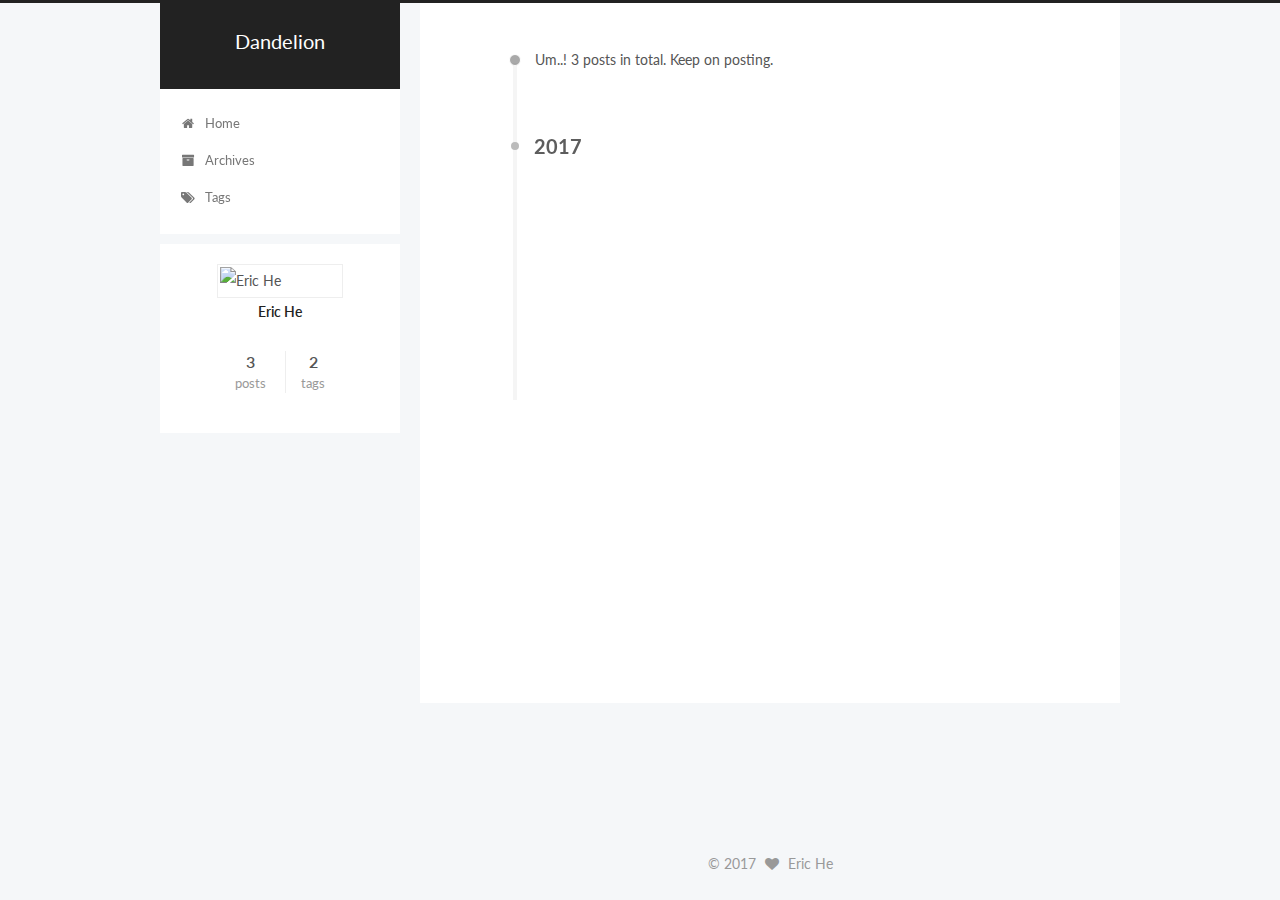
==== commit cbe72c44: "2017-05-05 12:27:57" ====
--- a/archives/index.html
+++ b/archives/index.html
@@ -242,7 +242,7 @@
       
         
       
-      Um..! 1 post. Keep on posting.
+      Um..! 3 posts in total. Keep on posting.
     </span>
 
     
@@ -256,6 +256,80 @@
         <div class="collection-title">
           <h2 class="archive-year motion-element" id="archive-year-2017">2017</h2>
         </div>
+      
+      
+
+      
+
+  <article class="post post-type-normal" itemscope itemtype="http://schema.org/Article">
+    <header class="post-header">
+
+      <h1 class="post-title">
+        
+            <a class="post-title-link" href="/2017/05/05/Notime/" itemprop="url">
+              
+                <span itemprop="name">Notime</span>
+              
+            </a>
+        
+      </h1>
+
+      <div class="post-meta">
+        <time class="post-time" itemprop="dateCreated"
+              datetime="2017-05-05T12:12:40-07:00"
+              content="2017-05-05" >
+          05-05
+        </time>
+      </div>
+
+    </header>
+  </article>
+
+
+
+    
+
+      
+      
+      
+
+      
+      
+
+      
+
+  <article class="post post-type-normal" itemscope itemtype="http://schema.org/Article">
+    <header class="post-header">
+
+      <h1 class="post-title">
+        
+            <a class="post-title-link" href="/2017/02/18/exhuasted/" itemprop="url">
+              
+                <span itemprop="name">exhausted</span>
+              
+            </a>
+        
+      </h1>
+
+      <div class="post-meta">
+        <time class="post-time" itemprop="dateCreated"
+              datetime="2017-02-18T23:36:27-08:00"
+              content="2017-02-18" >
+          02-18
+        </time>
+      </div>
+
+    </header>
+  </article>
+
+
+
+    
+
+      
+      
+      
+
       
       
 
@@ -335,7 +409,7 @@
           
             <div class="site-state-item site-state-posts">
               <a href="/archives">
-                <span class="site-state-item-count">1</span>
+                <span class="site-state-item-count">3</span>
                 <span class="site-state-item-name">posts</span>
               </a>
             </div>
@@ -346,7 +420,7 @@
           
             <div class="site-state-item site-state-tags">
               <a href="/tags">
-                <span class="site-state-item-count">1</span>
+                <span class="site-state-item-count">2</span>
                 <span class="site-state-item-name">tags</span>
               </a>
             </div>
--- a/css/main.css
+++ b/css/main.css
@@ -1706,7 +1706,7 @@
   width: 4px;
   height: 4px;
   border-radius: 50%;
-  background: #4bbaff;
+  background: #a82d90;
 }
 .links-of-blogroll {
   font-size: 13px;
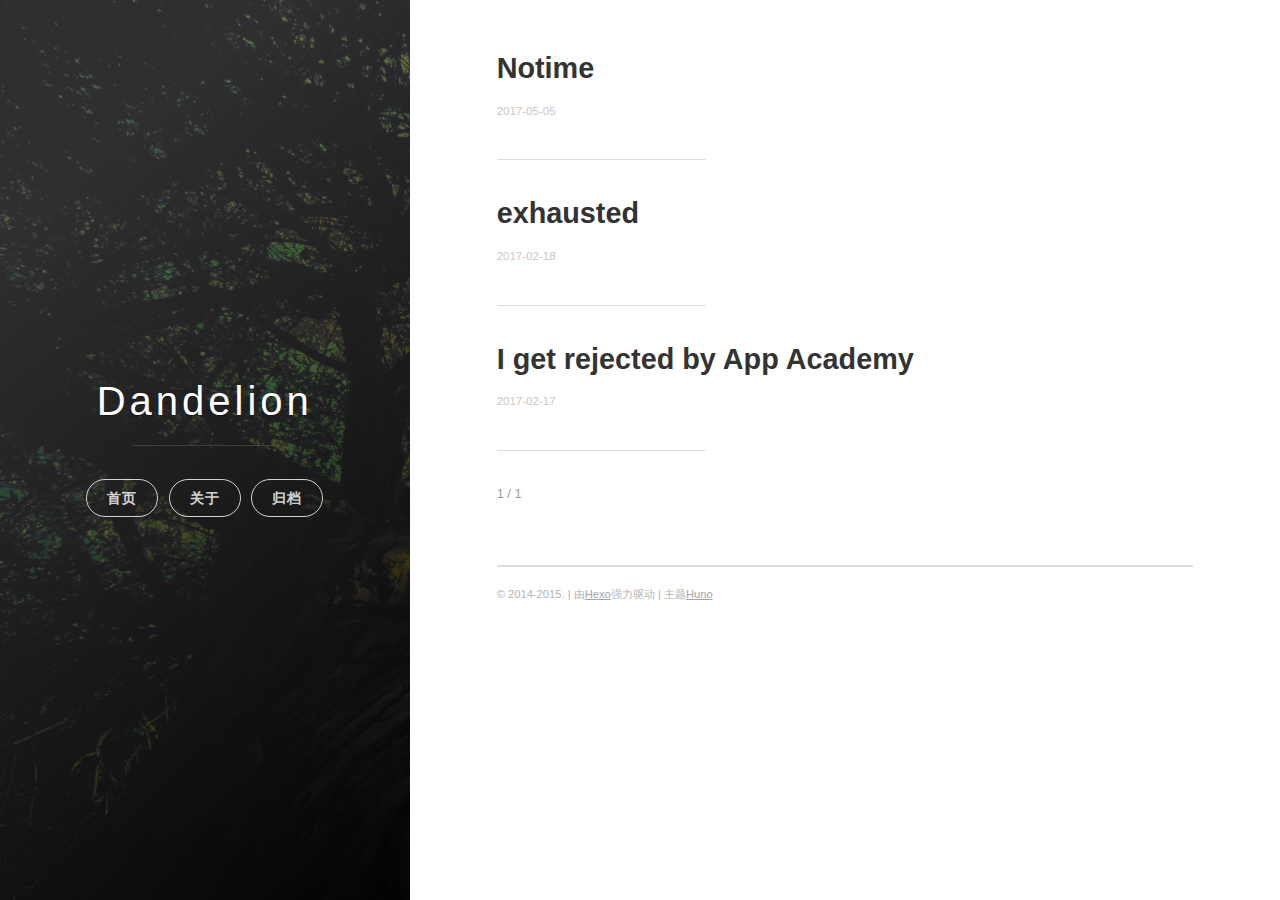
==== commit 07ad3bb2: "2017-05-05 12:29:36" ====
--- a/archives/index.html
+++ b/archives/index.html
@@ -1,601 +1,255 @@
-<!doctype html>
-
-
-
-  
-
-
-<html class="theme-next pisces use-motion" lang="en">
+<!DOCTYPE html>
+<html>
 <head>
-  <meta charset="UTF-8"/>
-<meta http-equiv="X-UA-Compatible" content="IE=edge" />
-<meta name="viewport" content="width=device-width, initial-scale=1, maximum-scale=1"/>
-
-
-
-<meta http-equiv="Cache-Control" content="no-transform" />
-<meta http-equiv="Cache-Control" content="no-siteapp" />
-
-
-
-
-
-
-
-
-
-
-
-
-
-
-
-  
-  
-  <link href="/lib/fancybox/source/jquery.fancybox.css?v=2.1.5" rel="stylesheet" type="text/css" />
-
-
-
-
-  
-  
-  
-  
-
-  
-    
-    
-  
-
-  
-
-  
-
-  
-
-  
-
-  
-    
-    
-    <link href="//fonts.googleapis.com/css?family=Lato:300,300italic,400,400italic,700,700italic&subset=latin,latin-ext" rel="stylesheet" type="text/css">
-  
-
-
-
-
-
-
-<link href="/lib/font-awesome/css/font-awesome.min.css?v=4.6.2" rel="stylesheet" type="text/css" />
-
-<link href="/css/main.css?v=5.1.0" rel="stylesheet" type="text/css" />
-
-
-  <meta name="keywords" content="Hexo, NexT" />
-
-
-
-
-
-
-
-
-  <link rel="shortcut icon" type="image/x-icon" href="/favicon.ico?v=5.1.0" />
-
-
-
-
-
-
-<meta property="og:type" content="website">
-<meta property="og:title" content="Dandelion">
+    <meta charset="utf-8">
+    <meta http-equiv="X-UA-Compatible" content="chrome=1">
+
+    
+
+    <title>
+      Archives 
+    </title>
+
+    <meta name="viewport" content="width=device-width, initial-scale=1, maximum-scale=1, user-scalable=no">
+    
+      <meta name="author" content="Eric He">
+    
+    
+
+    <meta property="og:type" content="website">
+<meta property="og:title" content="Archives">
 <meta property="og:url" content="http://yoursite.com/archives/index.html">
 <meta property="og:site_name" content="Dandelion">
 <meta name="twitter:card" content="summary">
-<meta name="twitter:title" content="Dandelion">
-
-
-
-<script type="text/javascript" id="hexo.configurations">
-  var NexT = window.NexT || {};
-  var CONFIG = {
-    root: '/',
-    scheme: 'Pisces',
-    sidebar: {"position":"left","display":"post"},
-    fancybox: true,
-    motion: true,
-    duoshuo: {
-      userId: '0',
-      author: 'Author'
-    },
-    algolia: {
-      applicationID: '',
-      apiKey: '',
-      indexName: '',
-      hits: {"per_page":10},
-      labels: {"input_placeholder":"Search for Posts","hits_empty":"We didn't find any results for the search: ${query}","hits_stats":"${hits} results found in ${time} ms"}
-    }
-  };
-</script>
-
-
-
-  <link rel="canonical" href="http://yoursite.com/archives/"/>
-
-
-
-
-
-  <title> Archive | Dandelion </title>
+<meta name="twitter:title" content="Archives">
+    
+    
+    
+      <link rel="icon" type="image/x-icon" href="/favicon.png">
+    
+    <link rel="stylesheet" href="/css/uno.css">
+    <link rel="stylesheet" href="/css/highlight.css">
+    <link rel="stylesheet" href="/css/archive.css">
+    <link rel="stylesheet" href="/css/china-social-icon.css">
+
 </head>
-
-<body itemscope itemtype="http://schema.org/WebPage" lang="en">
+<body>
+
+    <span class="mobile btn-mobile-menu">
+        <i class="icon icon-list btn-mobile-menu__icon"></i>
+        <i class="icon icon-x-circle btn-mobile-close__icon hidden"></i>
+    </span>
+
+    
+
+<header class="panel-cover panel-cover--collapsed">
+
+
+  <div class="panel-main">
 
   
-
-
-
-
-
-
-
-
-
-
-
-
-
-
-  
-  
-    
-  
-
-  <div class="container one-collumn sidebar-position-left  page-archive  ">
-    <div class="headband"></div>
-
-    <header id="header" class="header" itemscope itemtype="http://schema.org/WPHeader">
-      <div class="header-inner"><div class="site-meta ">
-  
-
-  <div class="custom-logo-site-title">
-    <a href="/"  class="brand" rel="start">
-      <span class="logo-line-before"><i></i></span>
-      <span class="site-title">Dandelion</span>
-      <span class="logo-line-after"><i></i></span>
-    </a>
+    <div class="panel-main__inner panel-inverted">
+    <div class="panel-main__content">
+
+        
+
+        <h1 class="panel-cover__title panel-title"><a href="/" title="link to homepage">Dandelion</a></h1>
+        <hr class="panel-cover__divider" />
+
+        
+
+        <div class="navigation-wrapper">
+
+          <nav class="cover-navigation cover-navigation--primary">
+            <ul class="navigation">
+
+              
+                
+                <li class="navigation__item"><a href="/#blog" title="" class="blog-button">首页</a></li>
+              
+                
+                <li class="navigation__item"><a href="/about" title="" class="">关于</a></li>
+              
+                
+                <li class="navigation__item"><a href="/archive" title="" class="">归档</a></li>
+              
+
+            </ul>
+          </nav>
+
+          <!-- ----------------------------
+To add a new social icon simply duplicate one of the list items from below
+and change the class in the <i> tag to match the desired social network
+and then add your link to the <a>. Here is a full list of social network
+classes that you can use:
+
+    icon-social-500px
+    icon-social-behance
+    icon-social-delicious
+    icon-social-designer-news
+    icon-social-deviant-art
+    icon-social-digg
+    icon-social-dribbble
+    icon-social-facebook
+    icon-social-flickr
+    icon-social-forrst
+    icon-social-foursquare
+    icon-social-github
+    icon-social-google-plus
+    icon-social-hi5
+    icon-social-instagram
+    icon-social-lastfm
+    icon-social-linkedin
+    icon-social-medium
+    icon-social-myspace
+    icon-social-path
+    icon-social-pinterest
+    icon-social-rdio
+    icon-social-reddit
+    icon-social-skype
+    icon-social-spotify
+    icon-social-stack-overflow
+    icon-social-steam
+    icon-social-stumbleupon
+    icon-social-treehouse
+    icon-social-tumblr
+    icon-social-twitter
+    icon-social-vimeo
+    icon-social-xbox
+    icon-social-yelp
+    icon-social-youtube
+    icon-social-zerply
+    icon-mail
+
+-------------------------------->
+
+<!-- add social info here -->
+
+
+
+        </div>
+
+      </div>
+
+    </div>
+
+    <div class="panel-cover--overlay"></div>
   </div>
-    
-      <p class="site-subtitle"></p>
-    
+</header>
+
+    <div class="content-wrapper">
+        <div class="content-wrapper__inner entry">
+            
+
+
+   <!-- do nothing -->
+
+
+<div class="main-post-list">
+    <ol class="post-list">
+    
+    
+    <li>
+
+      <h2 class="post-list__post-title post-title">
+        <a href="/2017/05/05/Notime/" title="link to Notime">Notime</a>
+      </h2>
+
+      <div class="post-list__meta">
+
+        <time datetime="2017-05-05" class="post-list__meta--date date">2017-05-05</time> 
+      </div>
+
+      <div class="excerpt">
+        
+      </div>
+
+      <hr class="post-list__divider" />
+    </li>
+    
+    <li>
+
+      <h2 class="post-list__post-title post-title">
+        <a href="/2017/02/18/exhuasted/" title="link to exhausted">exhausted</a>
+      </h2>
+
+      <div class="post-list__meta">
+
+        <time datetime="2017-02-18" class="post-list__meta--date date">2017-02-18</time> 
+      </div>
+
+      <div class="excerpt">
+        
+      </div>
+
+      <hr class="post-list__divider" />
+    </li>
+    
+    <li>
+
+      <h2 class="post-list__post-title post-title">
+        <a href="/2017/02/17/I-get-rejected-by-App-Academy/" title="link to I get rejected by App Academy">I get rejected by App Academy</a>
+      </h2>
+
+      <div class="post-list__meta">
+
+        <time datetime="2017-02-17" class="post-list__meta--date date">2017-02-17</time> 
+      </div>
+
+      <div class="excerpt">
+        
+      </div>
+
+      <hr class="post-list__divider" />
+    </li>
+    
+  </ol>
+
+  <hr class="post-list__divider " />
+
+<nav class="pagination" role="navigation">
+    
+
+    <span class="pagination__page-number"> 1 / 1</span>
+    
+    
+</nav>
+
+
 </div>
-
-<div class="site-nav-toggle">
-  <button>
-    <span class="btn-bar"></span>
-    <span class="btn-bar"></span>
-    <span class="btn-bar"></span>
-  </button>
-</div>
-
-<nav class="site-nav">
-  
-
-  
-    <ul id="menu" class="menu">
-      
-        
-        <li class="menu-item menu-item-home">
-          <a href="/" rel="section">
-            
-              <i class="menu-item-icon fa fa-fw fa-home"></i> <br />
-            
-            Home
-          </a>
-        </li>
-      
-        
-        <li class="menu-item menu-item-archives">
-          <a href="/archives" rel="section">
-            
-              <i class="menu-item-icon fa fa-fw fa-archive"></i> <br />
-            
-            Archives
-          </a>
-        </li>
-      
-        
-        <li class="menu-item menu-item-tags">
-          <a href="/tags" rel="section">
-            
-              <i class="menu-item-icon fa fa-fw fa-tags"></i> <br />
-            
-            Tags
-          </a>
-        </li>
-      
-
-      
-    </ul>
-  
-
-  
-</nav>
-
-
-
- </div>
-    </header>
-
-    <main id="main" class="main">
-      <div class="main-inner">
-        <div class="content-wrap">
-          <div id="content" class="content">
-            
-
-  <section id="posts" class="posts-collapse">
-    <span class="archive-move-on"></span>
-
-    <span class="archive-page-counter">
-      
-      
-      
-        
-      
-      Um..! 3 posts in total. Keep on posting.
-    </span>
-
-    
-
-      
-      
-      
-
-      
-        
-        <div class="collection-title">
-          <h2 class="archive-year motion-element" id="archive-year-2017">2017</h2>
+            <footer class="footer">
+
+    <span class="footer__copyright">&copy; 2014-2015. | 由<a href="https://hexo.io/">Hexo</a>强力驱动 | 主题<a href="https://github.com/someus/huno">Huno</a></span>
+    
+</footer>
         </div>
-      
-      
-
-      
-
-  <article class="post post-type-normal" itemscope itemtype="http://schema.org/Article">
-    <header class="post-header">
-
-      <h1 class="post-title">
-        
-            <a class="post-title-link" href="/2017/05/05/Notime/" itemprop="url">
-              
-                <span itemprop="name">Notime</span>
-              
-            </a>
-        
-      </h1>
-
-      <div class="post-meta">
-        <time class="post-time" itemprop="dateCreated"
-              datetime="2017-05-05T12:12:40-07:00"
-              content="2017-05-05" >
-          05-05
-        </time>
-      </div>
-
-    </header>
-  </article>
-
-
-
-    
-
-      
-      
-      
-
-      
-      
-
-      
-
-  <article class="post post-type-normal" itemscope itemtype="http://schema.org/Article">
-    <header class="post-header">
-
-      <h1 class="post-title">
-        
-            <a class="post-title-link" href="/2017/02/18/exhuasted/" itemprop="url">
-              
-                <span itemprop="name">exhausted</span>
-              
-            </a>
-        
-      </h1>
-
-      <div class="post-meta">
-        <time class="post-time" itemprop="dateCreated"
-              datetime="2017-02-18T23:36:27-08:00"
-              content="2017-02-18" >
-          02-18
-        </time>
-      </div>
-
-    </header>
-  </article>
-
-
-
-    
-
-      
-      
-      
-
-      
-      
-
-      
-
-  <article class="post post-type-normal" itemscope itemtype="http://schema.org/Article">
-    <header class="post-header">
-
-      <h1 class="post-title">
-        
-            <a class="post-title-link" href="/2017/02/17/I-get-rejected-by-App-Academy/" itemprop="url">
-              
-                <span itemprop="name">I get rejected by App Academy</span>
-              
-            </a>
-        
-      </h1>
-
-      <div class="post-meta">
-        <time class="post-time" itemprop="dateCreated"
-              datetime="2017-02-17T00:53:30-08:00"
-              content="2017-02-17" >
-          02-17
-        </time>
-      </div>
-
-    </header>
-  </article>
-
-
-
-    
-
-  </section>
-
-  
-
-
-          
-          </div>
-          
-
-
-          
-
-        </div>
-        
-          
-  
-  <div class="sidebar-toggle">
-    <div class="sidebar-toggle-line-wrap">
-      <span class="sidebar-toggle-line sidebar-toggle-line-first"></span>
-      <span class="sidebar-toggle-line sidebar-toggle-line-middle"></span>
-      <span class="sidebar-toggle-line sidebar-toggle-line-last"></span>
     </div>
-  </div>
-
-  <aside id="sidebar" class="sidebar">
-    <div class="sidebar-inner">
-
-      
-
-      
-
-      <section class="site-overview sidebar-panel sidebar-panel-active">
-        <div class="site-author motion-element" itemprop="author" itemscope itemtype="http://schema.org/Person">
-          <img class="site-author-image" itemprop="image"
-               src="http://webmaster.web-soluces.net/avatar/FaceCo-Homme.png"
-               alt="Eric He" />
-          <p class="site-author-name" itemprop="name">Eric He</p>
-           
-              <p class="site-description motion-element" itemprop="description"></p>
-          
-        </div>
-        <nav class="site-state motion-element">
-        
-          
-            <div class="site-state-item site-state-posts">
-              <a href="/archives">
-                <span class="site-state-item-count">3</span>
-                <span class="site-state-item-name">posts</span>
-              </a>
-            </div>
-          
-
-          
-
-          
-            <div class="site-state-item site-state-tags">
-              <a href="/tags">
-                <span class="site-state-item-count">2</span>
-                <span class="site-state-item-name">tags</span>
-              </a>
-            </div>
-          
-
-        </nav>
-
-        
-
-        <div class="links-of-author motion-element">
-          
-        </div>
-
-        
-        
-
-        
-        
-
-        
-
-
-      </section>
-
-      
-
-    </div>
-  </aside>
-
-
-        
-      </div>
-    </main>
-
-    <footer id="footer" class="footer">
-      <div class="footer-inner">
-        <div class="copyright" >
-  
-  &copy; 
-  <span itemprop="copyrightYear">2017</span>
-  <span class="with-love">
-    <i class="fa fa-heart"></i>
-  </span>
-  <span class="author" itemprop="copyrightHolder">Eric He</span>
-</div>
-
-
-
-        
-
-        
-      </div>
-    </footer>
-
-    <div class="back-to-top">
-      <i class="fa fa-arrow-up"></i>
-    </div>
-  </div>
-
-  
-
-<script type="text/javascript">
-  if (Object.prototype.toString.call(window.Promise) !== '[object Function]') {
-    window.Promise = null;
-  }
-</script>
-
-
-
-
-
-
-
-
-
-  
-
-
-
-
-  
-  <script type="text/javascript" src="/lib/jquery/index.js?v=2.1.3"></script>
-
-  
-  <script type="text/javascript" src="/lib/fastclick/lib/fastclick.min.js?v=1.0.6"></script>
-
-  
-  <script type="text/javascript" src="/lib/jquery_lazyload/jquery.lazyload.js?v=1.9.7"></script>
-
-  
-  <script type="text/javascript" src="/lib/velocity/velocity.min.js?v=1.2.1"></script>
-
-  
-  <script type="text/javascript" src="/lib/velocity/velocity.ui.min.js?v=1.2.1"></script>
-
-  
-  <script type="text/javascript" src="/lib/fancybox/source/jquery.fancybox.pack.js?v=2.1.5"></script>
-
-
-  
-
-
-  <script type="text/javascript" src="/js/src/utils.js?v=5.1.0"></script>
-
-  <script type="text/javascript" src="/js/src/motion.js?v=5.1.0"></script>
-
-
-
-  
-  
-
-
-  <script type="text/javascript" src="/js/src/affix.js?v=5.1.0"></script>
-
-  <script type="text/javascript" src="/js/src/schemes/pisces.js?v=5.1.0"></script>
-
-
-
-  
-  
-    <script type="text/javascript" id="motion.page.archive">
-      $('.archive-year').velocity('transition.slideLeftIn');
+
+    <!-- js files -->
+    <script src="/js/jquery.min.js"></script>
+    <script src="/js/main.js"></script>
+    <script src="/js/scale.fix.js"></script>
+    
+
+    
+
+    <script type="text/javascript" src="//cdn.mathjax.org/mathjax/latest/MathJax.js?config=TeX-AMS-MML_HTMLorMML"></script>
+    <script type="text/javascript"> 
+        $(document).ready(function(){
+            MathJax.Hub.Config({ 
+                tex2jax: {inlineMath: [['[latex]','[/latex]'], ['\\(','\\)']]} 
+            });
+        });
     </script>
-  
-
-
-  
-
-
-  <script type="text/javascript" src="/js/src/bootstrap.js?v=5.1.0"></script>
-
-
-
-  
-
-
-
-  
-
-
-
-
-	
-
-
-
-
-
-  
-
-
-
-
-
-  
-
-
-
-
-
-  
-
-
-
-  
-  
-
-  
-
-  
-
-  
-
-  
-
+
+
+    
+    
+    
+    <!--kill ie6 -->
+<!--[if IE 6]>
+  <script src="//letskillie6.googlecode.com/svn/trunk/2/zh_CN.js"></script>
+<![endif]-->
 
 </body>
 </html>
--- a/css/uno.css
+++ b/css/uno.css
@@ -0,0 +1,1703 @@
+/*@import 'http://fonts.googleapis.com/css?family=Raleway:400,700|Roboto+Slab:300,400)';*/
+
+/* http://meyerweb.com/eric/tools/css/reset/
+   v2.0 | 20110126
+   License: none (public domain)
+*/
+@import url(../css/animate.css);
+html, body, div, span, applet, object, iframe, h1, h2, h3, h4, h5, h6, p, blockquote, pre, a, abbr, acronym, address, big, cite, code, del, dfn, em, img, ins, kbd, q, s, samp, small, strike, strong, sub, sup, tt, var, b, u, i, center, dl, dt, dd, ol, ul, li, fieldset, form, label, legend, table, caption, tbody, tfoot, thead, tr, th, td, article, aside, canvas, details, embed, figure, figcaption, footer, header, hgroup, menu, nav, output, ruby, section, summary, time, mark, audio, video {
+  margin: 0;
+  padding: 0;
+  border: 0;
+  font-size: 100%;
+  font: inherit;
+  vertical-align: baseline; }
+
+/* HTML5 display-role reset for older browsers */
+article, aside, details, figcaption, figure, footer, header, hgroup, menu, nav, section {
+  display: block; }
+
+body {
+  line-height: 1; }
+
+ol, ul {
+  list-style: none; }
+
+blockquote, q {
+  quotes: none; }
+
+blockquote:before, blockquote:after {
+  content: '';
+  content: none; }
+
+q:before, q:after {
+  content: '';
+  content: none; }
+
+
+
+body {
+  width: 100%;
+  *zoom: 1; }
+  body:before, body:after {
+    content: "";
+    display: table; }
+  body:after {
+    clear: both; }
+
+/*
+ * Foundation Icons v 3.0
+ * Made by ZURB 2013 http://zurb.com/playground/foundation-icon-fonts-3
+ * MIT License
+ */
+@font-face {
+  font-family: "foundation-icons";
+  src: url("../fonts/foundation-icons/foundation-icons.eot");
+  src: url("../fonts/foundation-icons/foundation-icons.eot?#iefix") format("embedded-opentype"), url("../fonts/foundation-icons/foundation-icons.woff") format("woff"), url("../fonts/foundation-icons/foundation-icons.ttf") format("truetype"), url("../fonts/foundation-icons/foundation-icons.svg#fontcustom") format("svg");
+  font-weight: normal;
+  font-style: normal; }
+.icon:before {
+  font-family: "foundation-icons";
+  font-style: normal;
+  font-weight: normal;
+  font-variant: normal;
+  text-transform: none;
+  line-height: 1;
+  -webkit-font-smoothing: antialiased;
+  display: inline-block;
+  text-decoration: inherit; }
+
+.icon-address-book:before {
+  content: "\f100"; }
+
+.icon-alert:before {
+  content: "\f101"; }
+
+.icon-align-center:before {
+  content: "\f102"; }
+
+.icon-align-justify:before {
+  content: "\f103"; }
+
+.icon-align-left:before {
+  content: "\f104"; }
+
+.icon-align-right:before {
+  content: "\f105"; }
+
+.icon-anchor:before {
+  content: "\f106"; }
+
+.icon-annotate:before {
+  content: "\f107"; }
+
+.icon-archive:before {
+  content: "\f108"; }
+
+.icon-arrow-down:before {
+  content: "\f109"; }
+
+.icon-arrow-left:before {
+  content: "\f10a"; }
+
+.icon-arrow-right:before {
+  content: "\f10b"; }
+
+.icon-arrow-up:before {
+  content: "\f10c"; }
+
+.icon-arrows-compress:before {
+  content: "\f10d"; }
+
+.icon-arrows-expand:before {
+  content: "\f10e"; }
+
+.icon-arrows-in:before {
+  content: "\f10f"; }
+
+.icon-arrows-out:before {
+  content: "\f110"; }
+
+.icon-asl:before {
+  content: "\f111"; }
+
+.icon-asterisk:before {
+  content: "\f112"; }
+
+.icon-at-sign:before {
+  content: "\f113"; }
+
+.icon-background-color:before {
+  content: "\f114"; }
+
+.icon-battery-empty:before {
+  content: "\f115"; }
+
+.icon-battery-full:before {
+  content: "\f116"; }
+
+.icon-battery-half:before {
+  content: "\f117"; }
+
+.icon-bitcoin-circle:before {
+  content: "\f118"; }
+
+.icon-bitcoin:before {
+  content: "\f119"; }
+
+.icon-blind:before {
+  content: "\f11a"; }
+
+.icon-bluetooth:before {
+  content: "\f11b"; }
+
+.icon-bold:before {
+  content: "\f11c"; }
+
+.icon-book-bookmark:before {
+  content: "\f11d"; }
+
+.icon-book:before {
+  content: "\f11e"; }
+
+.icon-bookmark:before {
+  content: "\f11f"; }
+
+.icon-braille:before {
+  content: "\f120"; }
+
+.icon-burst-new:before {
+  content: "\f121"; }
+
+.icon-burst-sale:before {
+  content: "\f122"; }
+
+.icon-burst:before {
+  content: "\f123"; }
+
+.icon-calendar:before {
+  content: "\f124"; }
+
+.icon-camera:before {
+  content: "\f125"; }
+
+.icon-check:before {
+  content: "\f126"; }
+
+.icon-checkbox:before {
+  content: "\f127"; }
+
+.icon-clipboard-notes:before {
+  content: "\f128"; }
+
+.icon-clipboard-pencil:before {
+  content: "\f129"; }
+
+.icon-clipboard:before {
+  content: "\f12a"; }
+
+.icon-clock:before {
+  content: "\f12b"; }
+
+.icon-closed-caption:before {
+  content: "\f12c"; }
+
+.icon-cloud:before {
+  content: "\f12d"; }
+
+.icon-comment-minus:before {
+  content: "\f12e"; }
+
+.icon-comment-quotes:before {
+  content: "\f12f"; }
+
+.icon-comment-video:before {
+  content: "\f130"; }
+
+.icon-comment:before {
+  content: "\f131"; }
+
+.icon-comments:before {
+  content: "\f132"; }
+
+.icon-compass:before {
+  content: "\f133"; }
+
+.icon-contrast:before {
+  content: "\f134"; }
+
+.icon-credit-card:before {
+  content: "\f135"; }
+
+.icon-crop:before {
+  content: "\f136"; }
+
+.icon-crown:before {
+  content: "\f137"; }
+
+.icon-css3:before {
+  content: "\f138"; }
+
+.icon-database:before {
+  content: "\f139"; }
+
+.icon-die-five:before {
+  content: "\f13a"; }
+
+.icon-die-four:before {
+  content: "\f13b"; }
+
+.icon-die-one:before {
+  content: "\f13c"; }
+
+.icon-die-six:before {
+  content: "\f13d"; }
+
+.icon-die-three:before {
+  content: "\f13e"; }
+
+.icon-die-two:before {
+  content: "\f13f"; }
+
+.icon-dislike:before {
+  content: "\f140"; }
+
+.icon-dollar-bill:before {
+  content: "\f141"; }
+
+.icon-dollar:before {
+  content: "\f142"; }
+
+.icon-download:before {
+  content: "\f143"; }
+
+.icon-eject:before {
+  content: "\f144"; }
+
+.icon-elevator:before {
+  content: "\f145"; }
+
+.icon-euro:before {
+  content: "\f146"; }
+
+.icon-eye:before {
+  content: "\f147"; }
+
+.icon-fast-forward:before {
+  content: "\f148"; }
+
+.icon-female-symbol:before {
+  content: "\f149"; }
+
+.icon-female:before {
+  content: "\f14a"; }
+
+.icon-filter:before {
+  content: "\f14b"; }
+
+.icon-first-aid:before {
+  content: "\f14c"; }
+
+.icon-flag:before {
+  content: "\f14d"; }
+
+.icon-folder-add:before {
+  content: "\f14e"; }
+
+.icon-folder-lock:before {
+  content: "\f14f"; }
+
+.icon-folder:before {
+  content: "\f150"; }
+
+.icon-foot:before {
+  content: "\f151"; }
+
+.icon-foundation:before {
+  content: "\f152"; }
+
+.icon-graph-bar:before {
+  content: "\f153"; }
+
+.icon-graph-horizontal:before {
+  content: "\f154"; }
+
+.icon-graph-pie:before {
+  content: "\f155"; }
+
+.icon-graph-trend:before {
+  content: "\f156"; }
+
+.icon-guide-dog:before {
+  content: "\f157"; }
+
+.icon-hearing-aid:before {
+  content: "\f158"; }
+
+.icon-heart:before {
+  content: "\f159"; }
+
+.icon-home:before {
+  content: "\f15a"; }
+
+.icon-html5:before {
+  content: "\f15b"; }
+
+.icon-indent-less:before {
+  content: "\f15c"; }
+
+.icon-indent-more:before {
+  content: "\f15d"; }
+
+.icon-info:before {
+  content: "\f15e"; }
+
+.icon-italic:before {
+  content: "\f15f"; }
+
+.icon-key:before {
+  content: "\f160"; }
+
+.icon-laptop:before {
+  content: "\f161"; }
+
+.icon-layout:before {
+  content: "\f162"; }
+
+.icon-lightbulb:before {
+  content: "\f163"; }
+
+.icon-like:before {
+  content: "\f164"; }
+
+.icon-link:before {
+  content: "\f165"; }
+
+.icon-list-bullet:before {
+  content: "\f166"; }
+
+.icon-list-number:before {
+  content: "\f167"; }
+
+.icon-list-thumbnails:before {
+  content: "\f168"; }
+
+.icon-list:before {
+  content: "\f169"; }
+
+.icon-lock:before {
+  content: "\f16a"; }
+
+.icon-loop:before {
+  content: "\f16b"; }
+
+.icon-magnifying-glass:before {
+  content: "\f16c"; }
+
+.icon-mail:before {
+  content: "\f16d"; }
+
+.icon-male-female:before {
+  content: "\f16e"; }
+
+.icon-male-symbol:before {
+  content: "\f16f"; }
+
+.icon-male:before {
+  content: "\f170"; }
+
+.icon-map:before {
+  content: "\f171"; }
+
+.icon-marker:before {
+  content: "\f172"; }
+
+.icon-megaphone:before {
+  content: "\f173"; }
+
+.icon-microphone:before {
+  content: "\f174"; }
+
+.icon-minus-circle:before {
+  content: "\f175"; }
+
+.icon-minus:before {
+  content: "\f176"; }
+
+.icon-mobile-signal:before {
+  content: "\f177"; }
+
+.icon-mobile:before {
+  content: "\f178"; }
+
+.icon-monitor:before {
+  content: "\f179"; }
+
+.icon-mountains:before {
+  content: "\f17a"; }
+
+.icon-music:before {
+  content: "\f17b"; }
+
+.icon-next:before {
+  content: "\f17c"; }
+
+.icon-no-dogs:before {
+  content: "\f17d"; }
+
+.icon-no-smoking:before {
+  content: "\f17e"; }
+
+.icon-page-add:before {
+  content: "\f17f"; }
+
+.icon-page-copy:before {
+  content: "\f180"; }
+
+.icon-page-csv:before {
+  content: "\f181"; }
+
+.icon-page-delete:before {
+  content: "\f182"; }
+
+.icon-page-doc:before {
+  content: "\f183"; }
+
+.icon-page-edit:before {
+  content: "\f184"; }
+
+.icon-page-export-csv:before {
+  content: "\f185"; }
+
+.icon-page-export-doc:before {
+  content: "\f186"; }
+
+.icon-page-export-pdf:before {
+  content: "\f187"; }
+
+.icon-page-export:before {
+  content: "\f188"; }
+
+.icon-page-filled:before {
+  content: "\f189"; }
+
+.icon-page-multiple:before {
+  content: "\f18a"; }
+
+.icon-page-pdf:before {
+  content: "\f18b"; }
+
+.icon-page-remove:before {
+  content: "\f18c"; }
+
+.icon-page-search:before {
+  content: "\f18d"; }
+
+.icon-page:before {
+  content: "\f18e"; }
+
+.icon-paint-bucket:before {
+  content: "\f18f"; }
+
+.icon-paperclip:before {
+  content: "\f190"; }
+
+.icon-pause:before {
+  content: "\f191"; }
+
+.icon-paw:before {
+  content: "\f192"; }
+
+.icon-paypal:before {
+  content: "\f193"; }
+
+.icon-pencil:before {
+  content: "\f194"; }
+
+.icon-photo:before {
+  content: "\f195"; }
+
+.icon-play-circle:before {
+  content: "\f196"; }
+
+.icon-play-video:before {
+  content: "\f197"; }
+
+.icon-play:before {
+  content: "\f198"; }
+
+.icon-plus:before {
+  content: "\f199"; }
+
+.icon-pound:before {
+  content: "\f19a"; }
+
+.icon-power:before {
+  content: "\f19b"; }
+
+.icon-previous:before {
+  content: "\f19c"; }
+
+.icon-price-tag:before {
+  content: "\f19d"; }
+
+.icon-pricetag-multiple:before {
+  content: "\f19e"; }
+
+.icon-print:before {
+  content: "\f19f"; }
+
+.icon-prohibited:before {
+  content: "\f1a0"; }
+
+.icon-projection-screen:before {
+  content: "\f1a1"; }
+
+.icon-puzzle:before {
+  content: "\f1a2"; }
+
+.icon-quote:before {
+  content: "\f1a3"; }
+
+.icon-record:before {
+  content: "\f1a4"; }
+
+.icon-refresh:before {
+  content: "\f1a5"; }
+
+.icon-results-demographics:before {
+  content: "\f1a6"; }
+
+.icon-results:before {
+  content: "\f1a7"; }
+
+.icon-rewind-ten:before {
+  content: "\f1a8"; }
+
+.icon-rewind:before {
+  content: "\f1a9"; }
+
+.icon-rss:before {
+  content: "\f1aa"; }
+
+.icon-safety-cone:before {
+  content: "\f1ab"; }
+
+.icon-save:before {
+  content: "\f1ac"; }
+
+.icon-share:before {
+  content: "\f1ad"; }
+
+.icon-sheriff-badge:before {
+  content: "\f1ae"; }
+
+.icon-shield:before {
+  content: "\f1af"; }
+
+.icon-shopping-bag:before {
+  content: "\f1b0"; }
+
+.icon-shopping-cart:before {
+  content: "\f1b1"; }
+
+.icon-shuffle:before {
+  content: "\f1b2"; }
+
+.icon-skull:before {
+  content: "\f1b3"; }
+
+.icon-social-500px:before {
+  content: "\f1b4"; }
+
+.icon-social-adobe:before {
+  content: "\f1b5"; }
+
+.icon-social-amazon:before {
+  content: "\f1b6"; }
+
+.icon-social-android:before {
+  content: "\f1b7"; }
+
+.icon-social-apple:before {
+  content: "\f1b8"; }
+
+.icon-social-behance:before {
+  content: "\f1b9"; }
+
+.icon-social-bing:before {
+  content: "\f1ba"; }
+
+.icon-social-blogger:before {
+  content: "\f1bb"; }
+
+.icon-social-delicious:before {
+  content: "\f1bc"; }
+
+.icon-social-designer-news:before {
+  content: "\f1bd"; }
+
+.icon-social-deviant-art:before {
+  content: "\f1be"; }
+
+.icon-social-digg:before {
+  content: "\f1bf"; }
+
+.icon-social-dribbble:before {
+  content: "\f1c0"; }
+
+.icon-social-drive:before {
+  content: "\f1c1"; }
+
+.icon-social-dropbox:before {
+  content: "\f1c2"; }
+
+.icon-social-evernote:before {
+  content: "\f1c3"; }
+
+.icon-social-facebook:before {
+  content: "\f1c4"; }
+
+.icon-social-flickr:before {
+  content: "\f1c5"; }
+
+.icon-social-forrst:before {
+  content: "\f1c6"; }
+
+.icon-social-foursquare:before {
+  content: "\f1c7"; }
+
+.icon-social-game-center:before {
+  content: "\f1c8"; }
+
+.icon-social-github:before {
+  content: "\f1c9"; }
+
+.icon-social-google-plus:before {
+  content: "\f1ca"; }
+
+.icon-social-hacker-news:before {
+  content: "\f1cb"; }
+
+.icon-social-hi5:before {
+  content: "\f1cc"; }
+
+.icon-social-instagram:before {
+  content: "\f1cd"; }
+
+.icon-social-joomla:before {
+  content: "\f1ce"; }
+
+.icon-social-lastfm:before {
+  content: "\f1cf"; }
+
+.icon-social-linkedin:before {
+  content: "\f1d0"; }
+
+.icon-social-medium:before {
+  content: "\f1d1"; }
+
+.icon-social-myspace:before {
+  content: "\f1d2"; }
+
+.icon-social-orkut:before {
+  content: "\f1d3"; }
+
+.icon-social-path:before {
+  content: "\f1d4"; }
+
+.icon-social-picasa:before {
+  content: "\f1d5"; }
+
+.icon-social-pinterest:before {
+  content: "\f1d6"; }
+
+.icon-social-rdio:before {
+  content: "\f1d7"; }
+
+.icon-social-reddit:before {
+  content: "\f1d8"; }
+
+.icon-social-skillshare:before {
+  content: "\f1d9"; }
+
+.icon-social-skype:before {
+  content: "\f1da"; }
+
+.icon-social-smashing-mag:before {
+  content: "\f1db"; }
+
+.icon-social-snapchat:before {
+  content: "\f1dc"; }
+
+.icon-social-spotify:before {
+  content: "\f1dd"; }
+
+.icon-social-squidoo:before {
+  content: "\f1de"; }
+
+.icon-social-stack-overflow:before {
+  content: "\f1df"; }
+
+.icon-social-steam:before {
+  content: "\f1e0"; }
+
+.icon-social-stumbleupon:before {
+  content: "\f1e1"; }
+
+.icon-social-treehouse:before {
+  content: "\f1e2"; }
+
+.icon-social-tumblr:before {
+  content: "\f1e3"; }
+
+.icon-social-twitter:before {
+  content: "\f1e4"; }
+
+.icon-social-vimeo:before {
+  content: "\f1e5"; }
+
+.icon-social-windows:before {
+  content: "\f1e6"; }
+
+.icon-social-xbox:before {
+  content: "\f1e7"; }
+
+.icon-social-yahoo:before {
+  content: "\f1e8"; }
+
+.icon-social-yelp:before {
+  content: "\f1e9"; }
+
+.icon-social-youtube:before {
+  content: "\f1ea"; }
+
+.icon-social-zerply:before {
+  content: "\f1eb"; }
+
+.icon-social-zurb:before {
+  content: "\f1ec"; }
+
+.icon-sound:before {
+  content: "\f1ed"; }
+
+.icon-star:before {
+  content: "\f1ee"; }
+
+.icon-stop:before {
+  content: "\f1ef"; }
+
+.icon-strikethrough:before {
+  content: "\f1f0"; }
+
+.icon-subscript:before {
+  content: "\f1f1"; }
+
+.icon-superscript:before {
+  content: "\f1f2"; }
+
+.icon-tablet-landscape:before {
+  content: "\f1f3"; }
+
+.icon-tablet-portrait:before {
+  content: "\f1f4"; }
+
+.icon-target-two:before {
+  content: "\f1f5"; }
+
+.icon-target:before {
+  content: "\f1f6"; }
+
+.icon-telephone-accessible:before {
+  content: "\f1f7"; }
+
+.icon-telephone:before {
+  content: "\f1f8"; }
+
+.icon-text-color:before {
+  content: "\f1f9"; }
+
+.icon-thumbnails:before {
+  content: "\f1fa"; }
+
+.icon-ticket:before {
+  content: "\f1fb"; }
+
+.icon-torso-business:before {
+  content: "\f1fc"; }
+
+.icon-torso-female:before {
+  content: "\f1fd"; }
+
+.icon-torso:before {
+  content: "\f1fe"; }
+
+.icon-torsos-all-female:before {
+  content: "\f1ff"; }
+
+.icon-torsos-all:before {
+  content: "\f200"; }
+
+.icon-torsos-female-male:before {
+  content: "\f201"; }
+
+.icon-torsos-male-female:before {
+  content: "\f202"; }
+
+.icon-torsos:before {
+  content: "\f203"; }
+
+.icon-trash:before {
+  content: "\f204"; }
+
+.icon-trees:before {
+  content: "\f205"; }
+
+.icon-trophy:before {
+  content: "\f206"; }
+
+.icon-underline:before {
+  content: "\f207"; }
+
+.icon-universal-access:before {
+  content: "\f208"; }
+
+.icon-unlink:before {
+  content: "\f209"; }
+
+.icon-unlock:before {
+  content: "\f20a"; }
+
+.icon-upload-cloud:before {
+  content: "\f20b"; }
+
+.icon-upload:before {
+  content: "\f20c"; }
+
+.icon-usb:before {
+  content: "\f20d"; }
+
+.icon-video:before {
+  content: "\f20e"; }
+
+.icon-volume-none:before {
+  content: "\f20f"; }
+
+.icon-volume-strike:before {
+  content: "\f210"; }
+
+.icon-volume:before {
+  content: "\f211"; }
+
+.icon-web:before {
+  content: "\f212"; }
+
+.icon-wheelchair:before {
+  content: "\f213"; }
+
+.icon-widget:before {
+  content: "\f214"; }
+
+.icon-wrench:before {
+  content: "\f215"; }
+
+.icon-x-circle:before {
+  content: "\f216"; }
+
+.icon-x:before {
+  content: "\f217"; }
+
+.icon-yen:before {
+  content: "\f218"; }
+
+.icon-zoom-in:before {
+  content: "\f219"; }
+
+.icon-zoom-out:before {
+  content: "\f21a"; }
+
+html, body {
+  height: 100%; }
+
+html {
+  height: 100%;
+  max-height: 100%; }
+
+body {
+  /*font-family: "Raleway", sans-serif;*/
+  font-family:  "Raleway",Verdana,sans-serif,宋体, serif, "Droid Serif", Helvetica Neue, Helvetica, Arial;
+  font-size: 1em;
+  color: #666666; }
+
+::selection {
+  background: #fae3df; }
+
+::-moz-selection {
+  background: #fae3df; }
+
+a {
+  text-decoration: none;
+  color: #006699; }
+  a:hover {
+    color: green;
+    -o-transition: .5s;
+    -ms-transition: .5s;
+    -moz-transition: .5s;
+    -webkit-transition: .5s; }
+
+h1,
+h2,
+h3,
+h4,
+h5,
+h5 {
+  margin-top: .8em;
+  margin-bottom: .4em;
+  /*font-family: "Roboto Slab", serif;*/
+  font-family: "Raleway",Verdana,sans-serif,宋体, serif, "Droid Serif", Helvetica Neue, Helvetica, Arial;
+  font-weight: lighter;
+  color: #333333;
+  -webkit-font-smoothing: antialiased; }
+
+h1 {
+  margin-top: 0;
+  font-size: 3.2em;
+  line-height: 1.2em;
+  letter-spacing: .05em; }
+
+h2 {
+  font-size: 2.2em; }
+
+h3 {
+  font-size: 1.8em; }
+
+h4 {
+  font-size: 1.4em; }
+
+h4 {
+  font-size: 1.2em; }
+
+h5 {
+  font-size: 1em; }
+
+p {
+  margin-bottom: 1.3em;
+  line-height: 1.7em; }
+
+strong {
+  font-weight: bold; }
+
+em {
+  font-style: italic; }
+
+blockquote {
+  margin: 1em 0;
+  padding: 1em 0;
+  background: #f8f8f8;
+  border: 1px solid #eeeeee;
+  border-radius: 3px;
+  /*font-family: "Roboto Slab", serif;*/
+  font-family:  "Raleway",Verdana,sans-serif,宋体, serif, "Droid Serif", Helvetica Neue, Helvetica, Arial;
+  font-weight: lighter;
+  font-style: italic;
+  font-size: 1.0em;
+  /*text-align: center;*/ }
+  blockquote p:last-child {
+    margin-bottom: 0; }
+
+ol, ul {
+  margin: 0 0 1.3em 2.5em; }
+  ol li, ul li {
+    margin: 0 0 .2em 0;
+    line-height: 1.6em; }
+  ol ol, ol ul, ul ol, ul ul {
+    margin: .1em 0 .2em 2em; }
+
+ol {
+  list-style-type: decimal; }
+
+ul {
+  list-style-type: disc; }
+
+code {
+  padding: 2px 4px;
+  background-color: #f8f8f8;
+  color: #d14;
+  border: none;
+  word-wrap: break-word;
+  border-radius: 3px;
+  font-family: Consolas, Menlo, Monaco, Lucida Console, Liberation Mono, DejaVu Sans Mono, Bitstream Vera Sans Mono, Courier New, monospace, serif;
+  font-size: .85em; }
+
+
+.date,
+.time,
+.author,
+.tags {
+  font-size: .8em;
+  color: #c7c7c7; }
+  .date a,
+  .time a,
+  .author a,
+  .tags a {
+    color: #666666; }
+    .date a:hover,
+    .time a:hover,
+    .author a:hover,
+    .tags a:hover {
+      color: #006699; }
+
+.excerpt {
+  margin: 0;
+  font-size: .9em;
+  color: #999999; }
+
+.intro {
+  font-family: "Roboto Slab", serif;
+  font-size: 1.2em;
+  font-weight: lighter;
+  color: #999999; }
+
+.block-heading {
+  display: inline;
+  float: left;
+  width: 940px;
+  margin: 0 10px;
+  position: relative;
+  bottom: -15px;
+  font-size: .8em;
+  font-weight: bold;
+  text-align: center;
+  text-transform: uppercase;
+  letter-spacing: 1px; }
+
+.label {
+  position: relative;
+  display: inline-block;
+  padding: 8px 18px 9px 18px;
+  background: #006699;
+  border-radius: 3px;
+  text-align: center;
+  color: #FFF; }
+
+.container {
+  position: relative;
+  z-index: 500;
+  width: 940px;
+  margin: 0 auto; }
+
+.content-wrapper {
+  z-index: 800;
+  width: 68%;
+  max-width: 960px;
+  margin-left: 32%; }
+
+.content-wrapper__inner {
+  margin: 0 10%;
+  padding: 50px 0; }
+
+.footer {
+  display: block;
+  padding: 2em 0 0 0;
+  border-top: 2px solid #dddddd;
+  font-size: .7em;
+  color: #b3b3b3; }
+
+.footer__copyright {
+  display: block;
+  margin-bottom: .7em; }
+  .footer__copyright a {
+    color: #a6a6a6;
+    text-decoration: underline; }
+    .footer__copyright a:hover {
+      color: #006699; }
+
+.avatar,
+.logo {
+  border-radius: 50%;
+  border: 3px solid #FFF;
+  box-shadow: 0 0 1px 1px rgba(0, 0, 0, 0.3); }
+
+hr {
+  border: none; }
+
+.section-title__divider {
+  width: 30%;
+  margin: 2.2em 0 2.1em 0;
+  border-top: 1px solid #dddddd; }
+
+.hidden {
+  display: none !important; }
+
+.post-comments {
+  border-top: 1px solid #dddddd;
+  padding: 60px 0; }
+
+.post-meta {
+  margin: 0 0 1.4em 0;
+  color: #c7c7c7; }
+
+.post-meta__date {
+  margin-right: .5em; }
+
+.post-meta__tags {
+  margin-left: .4em; }
+
+.post-meta__author {
+  margin-left: 1.5em; }
+
+.post-meta__avatar {
+  display: inline-block;
+  width: 22px;
+  height: 22px;
+  margin: 0 .3em -.4em 0;
+  border: none;
+  box-shadow: none; }
+
+.post img {
+  max-width: 100%;
+  margin: 0 auto;
+  border-radius: 3px;
+  text-align: center; }
+
+.post hr {
+  display: block;
+  width: 30%;
+  margin: 2em 0;
+  border-top: 1px solid #dddddd; }
+
+.panel {
+  display: table;
+  width: 100%;
+  height: 100%; }
+
+.panel__vertical {
+  display: table-cell;
+  vertical-align: middle; }
+
+.panel-title {
+  margin: 0 0 5px 0;
+  font-size: 2.5em;
+  letter-spacing: 4px;
+  color: #FFF; }
+
+.panel-subtitle {
+  font-family: "Roboto Slab", serif;
+  font-size: 1.2em;
+  font-weight: lighter;
+  letter-spacing: 3px;
+  color: #cccccc;
+  -webkit-font-smoothing: antialiased; }
+
+.panel-cover {
+  display: block;
+  position: fixed;
+  z-index: 900;
+  width: 100%;
+  max-width: none;
+  height: 100%;
+  background: url(../images/background-cover.jpg) top left no-repeat #666666;
+  background-size: cover; }
+
+.panel-cover--collapsed {
+  width: 32%;
+  max-width: 430px; }
+
+.panel-cover--overlay {
+  display: block;
+  position: absolute;
+  z-index: 0;
+  top: 0;
+  right: 0;
+  bottom: 0;
+  left: 0;
+  background-color: rgba(68, 68, 68, 0.2);
+  background-image: -webkit-gradient(linear, left top, left bottom, color-stop(20%, rgba(68, 68, 68, 0.6)), color-stop(100%, rgba(0, 0, 0, 0.9)));
+  background-image: -webkit-linear-gradient(-410deg, rgba(68, 68, 68, 0.6) 20%, rgba(0, 0, 0, 0.9));
+  background-image: linear-gradient(140deg,rgba(68, 68, 68, 0.6) 20%, rgba(0, 0, 0, 0.9)); }
+
+.panel-cover__logo {
+  margin-bottom: .2em; }
+
+.panel-cover__description {
+  margin: 0 30px; }
+
+.panel-cover__divider {
+  width: 50%;
+  margin: 20px auto;
+  border-top: 1px solid rgba(255, 255, 255, 0.14); }
+
+.panel-cover__divider--secondary {
+  width: 15%; }
+
+.panel-main {
+  display: table;
+  width: 100%;
+  height: 100%; }
+
+
+.panel-main__inner {
+  display: table-cell;
+  vertical-align: middle;
+  position: relative;
+  z-index: 800;
+  padding: 0 60px; }
+
+.panel-main__content {
+  max-width: 620px;
+  margin: 0 auto; }
+
+.panel-main__content--fixed {
+  width: 480px;
+  transition: width 1s;
+  -webkit-transition: width 1s;
+  /* Safari */ }
+
+.panel-inverted {
+  font-weight: 100;
+  text-align: center;
+  color: #FFF;
+  text-shadow: 0 1px 1px rgba(0, 0, 0, 0.4); }
+  .panel-inverted a {
+    color: #FFF; }
+
+.cover-navigation {
+  margin-top: 10px; }
+
+.cover-navigation--social {
+  margin-left: 30px; }
+
+.cover-green {
+  background-color: rgba(21, 111, 120, 0.6);
+  background-image: -webkit-gradient(linear, left top, left bottom, color-stop(20%, rgba(21, 111, 120, 0.6)), color-stop(100%, rgba(6, 31, 33, 0.8)));
+  background-image: -webkit-linear-gradient(-410deg, rgba(21, 111, 120, 0.6) 20%, rgba(6, 31, 33, 0.8));
+  background-image: linear-gradient(140deg,rgba(21, 111, 120, 0.6) 20%, rgba(6, 31, 33, 0.8)); }
+
+.cover-purple {
+  background-color: rgba(73, 50, 82, 0.6);
+  background-image: -webkit-gradient(linear, left top, left bottom, color-stop(20%, rgba(73, 50, 82, 0.6)), color-stop(100%, rgba(17, 11, 19, 0.8)));
+  background-image: -webkit-linear-gradient(-410deg, rgba(73, 50, 82, 0.6) 20%, rgba(17, 11, 19, 0.8));
+  background-image: linear-gradient(140deg,rgba(73, 50, 82, 0.6) 20%, rgba(17, 11, 19, 0.8)); }
+
+.cover-red {
+  background-color: rgba(119, 31, 18, 0.6);
+  background-image: -webkit-gradient(linear, left top, left bottom, color-stop(20%, rgba(119, 31, 18, 0.6)), color-stop(100%, rgba(30, 8, 5, 0.8)));
+  background-image: -webkit-linear-gradient(-410deg, rgba(119, 31, 18, 0.6) 20%, rgba(30, 8, 5, 0.8));
+  background-image: linear-gradient(140deg,rgba(119, 31, 18, 0.6) 20%, rgba(30, 8, 5, 0.8)); }
+
+.cover-slate {
+  background-color: rgba(61, 66, 96, 0.6);
+  background-image: -webkit-gradient(linear, left top, left bottom, color-stop(20%, rgba(61, 66, 96, 0.6)), color-stop(100%, rgba(21, 23, 34, 0.8)));
+  background-image: -webkit-linear-gradient(-410deg, rgba(61, 66, 96, 0.6) 20%, rgba(21, 23, 34, 0.8));
+  background-image: linear-gradient(140deg,rgba(61, 66, 96, 0.6) 20%, rgba(21, 23, 34, 0.8)); }
+
+.cover-disabled {
+  background: none; }
+
+.btn, .navigation__item a {
+  padding: 10px 20px;
+  border: 1px solid #006699;
+  border-radius: 20px;
+  font-size: .9em;
+  font-weight: bold;
+  letter-spacing: 1px;
+  text-shadow: none;
+  color: #006699;
+  -webkit-font-smoothing: antialiased; }
+  .btn:hover, .navigation__item a:hover {
+    color: #006699;
+    border-color: #006699; }
+
+.btn-secondary {
+  border-color: #5ba4e5;
+  color: #5ba4e5; }
+  .btn-secondary:hover {
+    color: #217fd2;
+    border-color: #217fd2; }
+
+.btn-tertiary {
+  border-color: #999999;
+  color: #999999; }
+  .btn-tertiary:hover {
+    color: #737373;
+    border-color: #737373; }
+
+.btn-large {
+  padding: 10px 24px;
+  font-size: 1.1em; }
+
+.btn-small {
+  padding: 8px 12px;
+  font-size: .7em; }
+
+.btn-mobile-menu {
+  display: none;
+  position: fixed;
+  z-index: 9999;
+  top: 0;
+  right: 0;
+  left: 0;
+  width: 100%;
+  height: 42px;
+  background: rgba(13, 71, 77, 0.98);
+  border-bottom: 1px solid rgba(255, 255, 255, 0.1);
+  text-align: center; }
+
+.btn-mobile-menu__icon,
+.btn-mobile-close__icon {
+  position: relative;
+  top: 3px;
+  font-size: 36px;
+  color: #FFF; }
+
+nav {
+  display: inline-block;
+  position: relative; }
+
+.navigation {
+  display: inline-block;
+  float: left;
+  position: relative;
+  margin: 0;
+  list-style-type: none; }
+
+.navigation__item {
+  display: inline-block;
+  margin: 3px 3px;
+  line-height: 1em; }
+  .navigation__item a {
+    display: block;
+    position: relative;
+    border-color: #FFF;
+    color: #FFF;
+    opacity: .8; }
+    .navigation__item a:hover {
+      color: #FFF;
+      border-color: #FFF;
+      opacity: 1; }
+
+.navigation--social {
+  margin-left: 0em; }
+  .navigation--social a {
+    padding: 6px 8px 6px 9px; }
+    .navigation--social a .label {
+      display: none; }
+    .navigation--social a .icon {
+      display: block;
+      font-size: 1.7em; }
+
+.pagination {
+  display: block;
+  margin: 0 0 4em 0; }
+
+.pagination__page-number {
+  margin: 0;
+  font-size: .8em;
+  color: #999999; }
+
+.pagination__newer {
+  margin-right: 1em; }
+
+.pagination__older {
+  margin-left: 1em; }
+
+i {
+  font-family: 'entypo';
+  font-weight: normal;
+  font-style: normal;
+  font-size: 18px; }
+
+.icon-social {
+  font-family: 'entypo-social';
+  font-size: 22px;
+  display: block;
+  position: relative; }
+
+.post-list {
+  margin: 0;
+  padding: 0;
+  list-style-type: none;
+  text-align: left; }
+  .post-list li {
+    margin: 0 0 2.2em 0; }
+    .post-list li:last-child hr {
+      display: none; }
+
+.post-list__post-title {
+  margin-top: 0;
+  margin-bottom: .2em;
+  font-size: 1.8em;
+  -webkit-font-smoothing: antialiased;
+  font-weight: bold;
+  line-height: 1.3em; }
+  .post-list__post-title a {
+    color: #333333; }
+    .post-list__post-title a:hover {
+      color: #006699; }
+
+.post-list__meta {
+  display: block;
+  margin: .7em 0 0 0;
+  font-size: .9em;
+  color: #c7c7c7; }
+
+.post-list__meta--date {
+  margin-right: .5em;
+  color: #c7c7c7; }
+
+.post-list__meta--tags {
+  margin-left: .5em; }
+
+.post-list__divider {
+  width: 30%;
+  margin: 2.2em 0 2.1em 0;
+  border-top: 1px solid #dddddd; }
+
+*:focus {
+  outline: none; }
+
+input[type="text"],
+input[type="password"],
+input[type="datetime"],
+input[type="datetime-local"],
+input[type="date"],
+input[type="month"],
+input[type="time"],
+input[type="week"],
+input[type="number"],
+input[type="email"],
+input[type="url"],
+input[type="search"],
+input[type="tel"] {
+  width: 240px;
+  padding: 1em 1em;
+  background: #FFF;
+  border: 1px solid #dddddd;
+  border-radius: 3px;
+  font-size: .9em;
+  color: #666666; }
+  input[type="text"]:focus,
+  input[type="password"]:focus,
+  input[type="datetime"]:focus,
+  input[type="datetime-local"]:focus,
+  input[type="date"]:focus,
+  input[type="month"]:focus,
+  input[type="time"]:focus,
+  input[type="week"]:focus,
+  input[type="number"]:focus,
+  input[type="email"]:focus,
+  input[type="url"]:focus,
+  input[type="search"]:focus,
+  input[type="tel"]:focus {
+    border-color: #5ba4e5; }
+  input[type="text"]::-webkit-input-placeholder,
+  input[type="password"]::-webkit-input-placeholder,
+  input[type="datetime"]::-webkit-input-placeholder,
+  input[type="datetime-local"]::-webkit-input-placeholder,
+  input[type="date"]::-webkit-input-placeholder,
+  input[type="month"]::-webkit-input-placeholder,
+  input[type="time"]::-webkit-input-placeholder,
+  input[type="week"]::-webkit-input-placeholder,
+  input[type="number"]::-webkit-input-placeholder,
+  input[type="email"]::-webkit-input-placeholder,
+  input[type="url"]::-webkit-input-placeholder,
+  input[type="search"]::-webkit-input-placeholder,
+  input[type="tel"]::-webkit-input-placeholder {
+    color: #cccccc; }
+  input[type="text"]:-moz-placeholder,
+  input[type="password"]:-moz-placeholder,
+  input[type="datetime"]:-moz-placeholder,
+  input[type="datetime-local"]:-moz-placeholder,
+  input[type="date"]:-moz-placeholder,
+  input[type="month"]:-moz-placeholder,
+  input[type="time"]:-moz-placeholder,
+  input[type="week"]:-moz-placeholder,
+  input[type="number"]:-moz-placeholder,
+  input[type="email"]:-moz-placeholder,
+  input[type="url"]:-moz-placeholder,
+  input[type="search"]:-moz-placeholder,
+  input[type="tel"]:-moz-placeholder {
+    color: #cccccc; }
+  input[type="text"]::-moz-placeholder,
+  input[type="password"]::-moz-placeholder,
+  input[type="datetime"]::-moz-placeholder,
+  input[type="datetime-local"]::-moz-placeholder,
+  input[type="date"]::-moz-placeholder,
+  input[type="month"]::-moz-placeholder,
+  input[type="time"]::-moz-placeholder,
+  input[type="week"]::-moz-placeholder,
+  input[type="number"]::-moz-placeholder,
+  input[type="email"]::-moz-placeholder,
+  input[type="url"]::-moz-placeholder,
+  input[type="search"]::-moz-placeholder,
+  input[type="tel"]::-moz-placeholder {
+    color: #cccccc; }
+  input[type="text"]:-ms-input-placeholder,
+  input[type="password"]:-ms-input-placeholder,
+  input[type="datetime"]:-ms-input-placeholder,
+  input[type="datetime-local"]:-ms-input-placeholder,
+  input[type="date"]:-ms-input-placeholder,
+  input[type="month"]:-ms-input-placeholder,
+  input[type="time"]:-ms-input-placeholder,
+  input[type="week"]:-ms-input-placeholder,
+  input[type="number"]:-ms-input-placeholder,
+  input[type="email"]:-ms-input-placeholder,
+  input[type="url"]:-ms-input-placeholder,
+  input[type="search"]:-ms-input-placeholder,
+  input[type="tel"]:-ms-input-placeholder {
+    color: #cccccc; }
+
+@media all and (min-width: 1300px) {
+  .content-wrapper {
+    margin-left: 430px; } }
+@media all and (max-width: 1100px) {
+  .panel-cover__logo {
+    width: 70px; }
+
+  .panel-title {
+    font-size: 2em; }
+
+  .panel-subtitle {
+    font-size: 1em; }
+
+  .panel-cover__description {
+    margin: 0 10px;
+    font-size: .9em; }
+
+  .navigation--social {
+    margin-top: 5px;
+    margin-left: 0; } }
+@media all and (max-width: 960px) {
+  .btn-mobile-menu {
+    display: block; }
+
+  .panel-main {
+    display: table;
+    position: relative; }
+
+  .panel-cover--collapsed {
+    width: 100%;
+    max-width: none; }
+
+  .panel-main__inner {
+    display: table-cell;
+    padding: 60px 10%; }
+
+  .panel-cover__description {
+    display: block;
+    max-width: 600px;
+    margin: 0 auto; }
+
+  .panel-cover__divider--secondary {
+    display: none; }
+
+  .panel-cover {
+    width: 100%;
+    height: 100%;
+    background-position: center center; }
+    .panel-cover.panel-cover--collapsed {
+      display: block;
+      position: relative;
+      height: auto;
+      padding: 0;
+      background-position: center center; }
+      .panel-cover.panel-cover--collapsed .panel-main__inner {
+        display: block;
+        padding: 70px 0 30px 0; }
+      .panel-cover.panel-cover--collapsed .panel-cover__logo {
+        width: 60px;
+        border-width: 2px; }
+      .panel-cover.panel-cover--collapsed .panel-cover__description {
+        display: none; }
+      .panel-cover.panel-cover--collapsed .panel-cover__divider {
+        display: none;
+        margin: 1em auto; }
+
+  .navigation-wrapper {
+    display: none;
+    position: fixed;
+    top: 42px;
+    right: 0;
+    left: 0;
+    width: 100%;
+    padding: 20px 0;
+    background: rgba(51, 51, 51, 0.8);
+    border-bottom: 1px solid rgba(255, 255, 255, 0.15); }
+    .navigation-wrapper.visible {
+      display: block; }
+
+  .cover-navigation {
+    display: block;
+    position: relative;
+    float: left;
+    clear: left;
+    width: 100%; }
+    .cover-navigation .navigation {
+      display: block;
+      width: 100%; }
+      .cover-navigation .navigation li {
+        width: 80%;
+        margin-bottom: .4em; }
+    .cover-navigation.navigation--social {
+      padding-top: 5px; }
+      .cover-navigation.navigation--social .navigation li {
+        display: inline-block;
+        width: 25.8%; }
+
+  .content-wrapper {
+    width: 80%;
+    max-width: none;
+    margin: 0 auto; }
+
+  .content-wrapper__inner {
+    margin-right: 0;
+    margin-left: 0; }
+
+  .navigation__item {
+    width: 100%;
+    margin: 0 0 .4em 0; } }
+@media all and (max-width: 340px) {
+  .panel-main__inner {
+    padding: 0 5%; }
+
+  .panel-title {
+    margin-bottom: .1em;
+    font-size: 1.5em; }
+
+  .panel-subtitle {
+    font-size: .9em; }
+
+  .btn, .navigation__item a {
+    display: block;
+    margin-bottom: .4em; } }
+
+/* add */
+
+table {
+  border-collapse: collapse;
+  width: 100%;
+  margin: 0 0 10px;
+  border-spacing: 0; 
+  border: 1px solid #aaa;
+}
+
+table caption {
+  font-weight: bold;
+  text-align: center;
+}
+
+th {
+  font-weight: bold;
+}
+th, td {
+  border: 1px solid #aaa;
+  padding: 5px 10px;
+  text-align: left;
+}
+
+.highlight table {
+  border: none;
+}
+pre {
+  font-family: 
+}--- a/css/highlight.css
+++ b/css/highlight.css
@@ -0,0 +1,176 @@
+.article-content pre,
+.article-content .highlight,
+.article-content .highlight pre {
+  background: #eee;
+  margin: 0.5em 0;
+  padding: 0.5em 2%;
+  color: #4d4d4c;
+  line-height: 1.2;
+  font-size: 0.8em;
+  -webkit-border-radius: 0.35em;
+  border-radius: 0.35em;
+  word-wrap: break-word;
+}
+@media phone {
+  .article-content pre,
+  .article-content .highlight,
+  .article-content .highlight pre {
+    font-size: 0.9em;
+  }
+}
+.article-content .highlight .gutter pre,
+.article-content .gist .gist-file .gist-data .line-numbers {
+  color: #999;
+  font-size: 0.8em;
+}
+@media phone {
+  .article-content .highlight .gutter pre,
+  .article-content .gist .gist-file .gist-data .line-numbers {
+    font-size: 0.9em;
+    line-height: 1.2;
+  }
+}
+.article-content pre {
+  font-family: Consolas, Menlo, Monaco, Lucida Console, Liberation Mono, DejaVu Sans Mono, Bitstream Vera Sans Mono, Courier New, monospace, serif;
+}
+.article-content .highlight {
+  overflow: auto;
+  font-size: 1em;
+}
+@media phone {
+  .article-content .highlight {
+    font-size: 0.9em;
+  }
+}
+.article-content .highlight pre {
+  border: none;
+  margin: 0;
+  padding: 0;
+}
+.article-content .highlight table {
+  margin: 0;
+  width: auto;
+}
+.article-content .highlight td {
+  border: none;
+  padding: 0;
+}
+.article-content .highlight figcaption {
+  font-size: 0.85em;
+  text-align: left;
+  color: #8e908c;
+  line-height: 1em;
+  padding: 0.5em 0;
+  margin-bottom: 0.5em;
+}
+.article-content .highlight figcaption a {
+  float: right;
+}
+.article-content .highlight .gutter pre {
+  text-align: right;
+  padding-right: 1.5em;
+}
+.article-content .highlight .line {
+  height: 20px;
+}
+.article-content .gist {
+  margin: 0.5em 0;
+  background: #eee;
+  padding: 1em 2%;
+  -webkit-border-radius: 0.35em;
+  border-radius: 0.35em;
+}
+.article-content .gist .gist-file {
+  border: none;
+  font-family: Consolas, Menlo, Monaco, Lucida Console, Liberation Mono, DejaVu Sans Mono, Bitstream Vera Sans Mono, Courier New, monospace, serif;
+  margin: 0;
+}
+.article-content .gist .gist-file .gist-data {
+  background: none;
+  border: none;
+}
+.article-content .gist .gist-file .gist-data .line-numbers {
+  background: none;
+  border: none;
+  padding: 0 1.5em 0 0;
+}
+.article-content .gist .gist-file .gist-data .line-data {
+  padding: 0 !important;
+}
+.article-content .gist .gist-file .highlight {
+  margin: 0;
+  padding: 0;
+  border: none;
+  background: #eee;
+}
+.article-content .gist .gist-file .gist-meta {
+  background: #eee;
+  color: #8e908c;
+  font: 0.85em font-serif;
+  text-shadow: 0 0;
+  padding: 0;
+  margin-top: 1em;
+}
+.article-content .gist .gist-file .gist-meta a {
+  color: color-blue;
+  font-weight: normal;
+}
+.article-content .gist .gist-file .gist-meta a:hover {
+  color: color-theme;
+}
+pre .comment,
+pre .title {
+  color: #8e908c;
+}
+pre .variable,
+pre .attribute,
+pre .tag,
+pre .regexp,
+pre .ruby .constant,
+pre .xml .tag .title,
+pre .xml .pi,
+pre .xml .doctype,
+pre .html .doctype,
+pre .css .id,
+pre .css .class,
+pre .css .pseudo {
+  color: #c82829;
+}
+pre .number,
+pre .preprocessor,
+pre .built_in,
+pre .literal,
+pre .params,
+pre .constant {
+  color: #f5871f;
+}
+pre .class,
+pre .ruby .class .title,
+pre .css .rules .attribute {
+  color: #718c00;
+}
+pre .string,
+pre .value,
+pre .inheritance,
+pre .header,
+pre .ruby .symbol,
+pre .xml .cdata {
+  color: #718c00;
+}
+pre .css .hexcolor {
+  color: #3e999f;
+}
+pre .function,
+pre .python .decorator,
+pre .python .title,
+pre .ruby .function .title,
+pre .ruby .title .keyword,
+pre .perl .sub,
+pre .javascript .title,
+pre .coffeescript .title {
+  color: #4271ae;
+}
+pre .keyword,
+pre .javascript .function {
+  color: #8959a8;
+}
--- a/css/archive.css
+++ b/css/archive.css
@@ -0,0 +1,24 @@
+.archive-meta h3 {
+    line-height: 2.0;
+}
+
+.archive-meta sup {
+    font-size: 10px;
+    -moz-border-radius: 5px; 
+    -webkit-border-radius: 5px; 
+    border-radius: 5px;
+    background: #ddd none repeat scroll 0 0;
+    vertical-align: top;
+}
+
+.archive-meta span {
+    margin-right: 20px;
+}
+
+.archive-meta .archive-list-count::before {
+    content: " (";
+}
+
+.archive-meta .archive-list-count::after {
+    content: ")";
+}--- a/css/china-social-icon.css
+++ b/css/china-social-icon.css
@@ -0,0 +1,148 @@
+@charset "UTF-8";
+
+@font-face {
+  font-family: "china-social";
+  src:url("../fonts/china-social/china-social.eot");
+  src:url("../fonts/china-social/china-social.eot?#iefix") format("embedded-opentype"),
+    url("../fonts/china-social/china-social.woff") format("woff"),
+    url("../fonts/china-social/china-social.ttf") format("truetype"),
+    url("../fonts/china-social/china-social.svg#china-social") format("svg");
+  font-weight: normal;
+  font-style: normal;
+
+}
+
+[data-icon]:before {
+  font-family: "china-social" !important;
+  content: attr(data-icon);
+  font-style: normal !important;
+  font-weight: normal !important;
+  font-variant: normal !important;
+  text-transform: none !important;
+  speak: none;
+  line-height: 1;
+  -webkit-font-smoothing: antialiased;
+  -moz-osx-font-smoothing: grayscale;
+}
+
+[class^="cs-icon-"]:before,
+[class*=" cs-icon-"]:before {
+  font-family: "china-social" !important;
+  font-style: normal !important;
+  font-weight: normal !important;
+  font-variant: normal !important;
+  text-transform: none !important;
+  speak: none;
+  line-height: 1;
+  -webkit-font-smoothing: antialiased;
+  -moz-osx-font-smoothing: grayscale;
+}
+
+.cs-icon-taobao:before {
+  content: "a";
+}
+.cs-icon-weibo:before {
+  content: "b";
+}
+.cs-icon-tt:before {
+  content: "c";
+}
+.cs-icon-qq:before {
+  content: "d";
+}
+.cs-icon-wechat:before {
+  content: "e";
+}
+.cs-icon-baidu:before {
+  content: "f";
+}
+.cs-icon-py:before {
+  content: "g";
+}
+.cs-icon-douban:before {
+  content: "h";
+}
+.cs-icon-renren:before {
+  content: "i";
+}
+.cs-icon-qzone:before {
+  content: "j";
+}
+.cs-icon-kaixin:before {
+  content: "k";
+}
+.cs-icon-mi:before {
+  content: "l";
+}
+.cs-icon-cweibo:before {
+  content: "m";
+}
+.cs-icon-ctaobao:before {
+  content: "n";
+}
+.cs-icon-ctt:before {
+  content: "o";
+}
+.cs-icon-cqq:before {
+  content: "p";
+}
+.cs-icon-cdouban:before {
+  content: "q";
+}
+.cs-icon-cpy:before {
+  content: "r";
+}
+.cs-icon-cbaidu:before {
+  content: "s";
+}
+.cs-icon-cweichat:before {
+  content: "t";
+}
+.cs-icon-cmi:before {
+  content: "u";
+}
+.cs-icon-ckaixin:before {
+  content: "v";
+}
+.cs-icon-cqzone:before {
+  content: "w";
+}
+.cs-icon-crenren:before {
+  content: "x";
+}
+.cs-icon-rtaobao:before {
+  content: "y";
+}
+.cs-icon-rweibo:before {
+  content: "z";
+}
+.cs-icon-rtt:before {
+  content: "A";
+}
+.cs-icon-rqq:before {
+  content: "B";
+}
+.cs-icon-rweichat:before {
+  content: "C";
+}
+.cs-icon-rbaidu:before {
+  content: "D";
+}
+.cs-icon-rpy:before {
+  content: "E";
+}
+.cs-icon-rdouban:before {
+  content: "F";
+}
+.cs-icon-rrenren:before {
+  content: "G";
+}
+.cs-icon-rqzone:before {
+  content: "H";
+}
+.cs-icon-rkaixin:before {
+  content: "I";
+}
+.cs-icon-rmi:before {
+  content: "J";
+}
